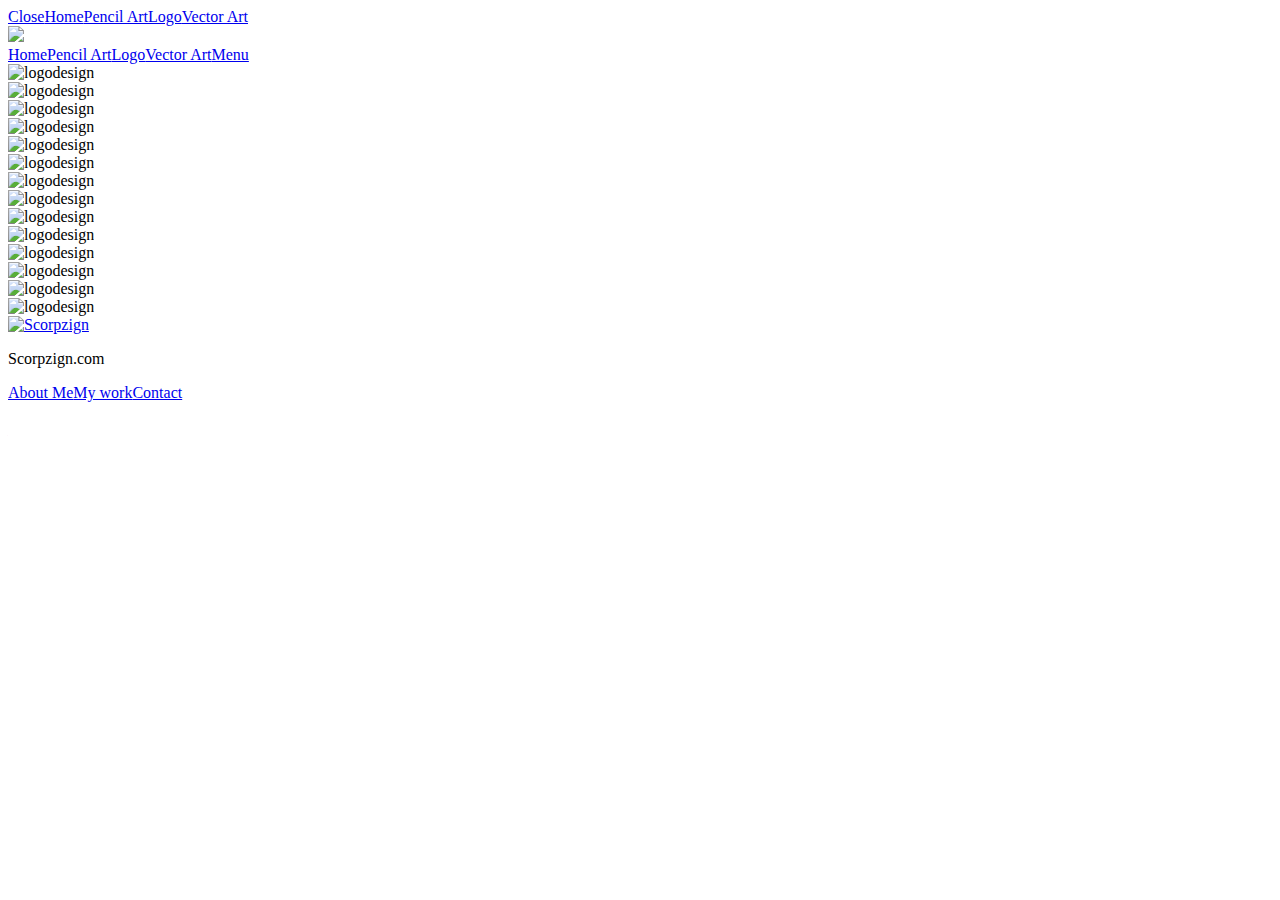
==== branding.html @ ee24912a "Add files via upload" ====
<!doctype html>
<html lang="en">
  
 
  
   <head>
    <meta http-equiv="content-type" content="text/html;charset=utf-8" />
      <meta name="viewport" content="width=device-width, initial-scale=1">
      <link rel="icon" type="image/x-icon" href="fav.png"/>
      <title>Scorpzign Branding</title>
      

    <meta name="description" content="Hello! thank you for taking time to visit. My name is Govindasamy Sekar, I specialize in Simple, Effective, Creative design solution for websites and brands.I am a professional and freelancer as well. Here my bits of work Go!">

<meta name="keywords" content="scorpzign, govindasamy, govindasamy sekar, web designer, karaikal website, ui designer, govind">
    <meta name="author" content="govindasamy sekar">


<meta name="revisit-after" content="1 days"/>
<meta name="googlebot" content="ALL"/>
<meta name="robots" content="index,follow"/>
<meta name="rating" content="General"/>
<meta name="language" content="English">
<meta name="refresh" content="3">
      
      <link href='http://fonts.googleapis.com/css?family=Lato:400,300,700italic' rel='stylesheet' type='text/css'>		
<link rel="stylesheet" href="stylesheets/styles.css">
  <link rel="stylesheet" href="stylesheets/blueimp-gallery.min.css">
     
<link rel='stylesheet' id='style-css'  href='stylesheets/stylec1f9.css' type='text/css' media='all' />
<link rel="stylesheet" href="stylesheets/respon.css" media='all'/>


       <script>
  (function(i,s,o,g,r,a,m){i['GoogleAnalyticsObject']=r;i[r]=i[r]||function(){
  (i[r].q=i[r].q||[]).push(arguments)},i[r].l=1*new Date();a=s.createElement(o),
  m=s.getElementsByTagName(o)[0];a.async=1;a.src=g;m.parentNode.insertBefore(a,m)
  })(window,document,'script','https://www.google-analytics.com/analytics.js','ga');

  ga('create', 'UA-76411182-1', 'auto');
  ga('send', 'pageview');

</script>
   </head>
   
<body class="portfolio">
      <div class="mobile-menu-wrapper"><a href="javascript:void(0)" class="close-menu">Close</a><a href="index.html" title="About me" class="scroll">Home</a><a href="pencilart.html" title="My work" class="scroll">Pencil Art</a><a href="branding.html" title="My work" class="scroll">Logo</a><a href="designs.html" title="let's team up" class="scroll">Vector Art</a></div>
   
      
         <div class="header"></div>
         <div class="header-wrapper">
            <div class="bars">
               <div class="bar-1"></div>
               <div class="bar-2"></div>
               <div class="bar-3"></div>
               <div class="bar-4"></div>
            </div>
            <div class="header-top">
               <a href="branding.html" class="logo" title="scorpzign"><img src="stylesheets/logodesign.png"></a>
               <nav><a href="index.html" title="About me" class="scroll">Home</a><a href="pencilart.html" title="My work" class="our-teams-btn">Pencil Art</a><a href="branding.html" title="branding" class="our-teams-btn">Logo</a><a href="designs.html" title="let's team up" class="scroll">Vector Art</a><a href="#" title="Main Menu" class="mobile-menu">Menu</a></nav>
            </div>
             
             
             
             
          
         </div>
        <div class="port-items brand-port">
    
    
      <!---pencil art---->         
                                        <div class="branding"> <img class="img-responsive img-panel-port" src="stylesheets/C-01.jpg" alt="logodesign" /> </div> <div class="branding"> <img class="img-responsive img-panel-port" src="stylesheets/C-02.jpg" alt="logodesign" /> </div> <div class="branding"> <img class="img-responsive img-panel-port" src="stylesheets/C-03.jpg" alt="logodesign" /> </div> <div class="branding"> <img class="img-responsive img-panel-port" src="stylesheets/C-04.jpg" alt="logodesign" /> </div> <div class="branding"> <img class="img-responsive img-panel-port" src="stylesheets/C-05.jpg" alt="logodesign" /> </div> <div class="branding"> <img class="img-responsive img-panel-port" src="stylesheets/C-06.jpg" alt="logodesign" /> </div> <div class="branding"> <img class="img-responsive img-panel-port" src="stylesheets/L-01.jpg" alt="logodesign" /> </div> <div class="branding"> <img class="img-responsive img-panel-port" src="stylesheets/L-02.jpg" alt="logodesign" /> </div> <div class="branding"> <img class="img-responsive img-panel-port" src="stylesheets/L-03.jpg" alt="logodesign" /> </div> <div class="branding"> <img class="img-responsive img-panel-port" src="stylesheets/L-04.jpg" alt="logodesign" /> </div> <div class="branding"> <img class="img-responsive img-panel-port" src="stylesheets/L-05.jpg" alt="logodesign" /> </div> <div class="branding"> <img class="img-responsive img-panel-port" src="stylesheets/L-06.jpg" alt="logodesign" /> </div> <div class="branding"> <img class="img-responsive img-panel-port" src="stylesheets/L-07.jpg" alt="logodesign" /> </div> <div class="branding"> <img class="img-responsive img-panel-port" src="stylesheets/L-08.jpg" alt="logodesign" /> </div>   
   <!---pencilart---->                   
                                           
                  </div>                     
    
    
    
    
    
    
    
    
    
    
    
    
    
    
               <div class="footer-wrapper">
                
                <div class="footer-top">
                   
                  </div>
                  <div class="footer-top-angle"></div>
                  <div class="wrapper">
                     <a href="index.html" title="Scorpzign" class="footer-logo"><img src="stylesheets/logo-white.svg" alt="Scorpzign" width="83" height="52"/></a>
                     <p class="copyright">Scorpzign.com</p>
                     <nav><a href="index.html#about" title="About me" class="scroll">About Me</a><a href="index.html#our-teams" title="My work" class="our-teams-btn">My work</a><a href="index.html#contact" title="let's team up" class="scroll">Contact</a></nav>
                  </div>
               </div>
            </div>
         </div>
      </div>
      
<script src="stylesheets/jquery.min.js"></script>
     <script src="stylesheets/main.js"></script><script src="stylesheets/home.js"></script>


<script type='text/javascript' src='stylesheets/isotope.pkgd.min8f82.js?ver=4.10'></script>

<script type='text/javascript' src='stylesheets/allc1f9.js?ver=4.4.2'></script>
<script type='text/javascript' src='stylesheets/blueimp-gallery.min'></script>



   </body>
  
</html>
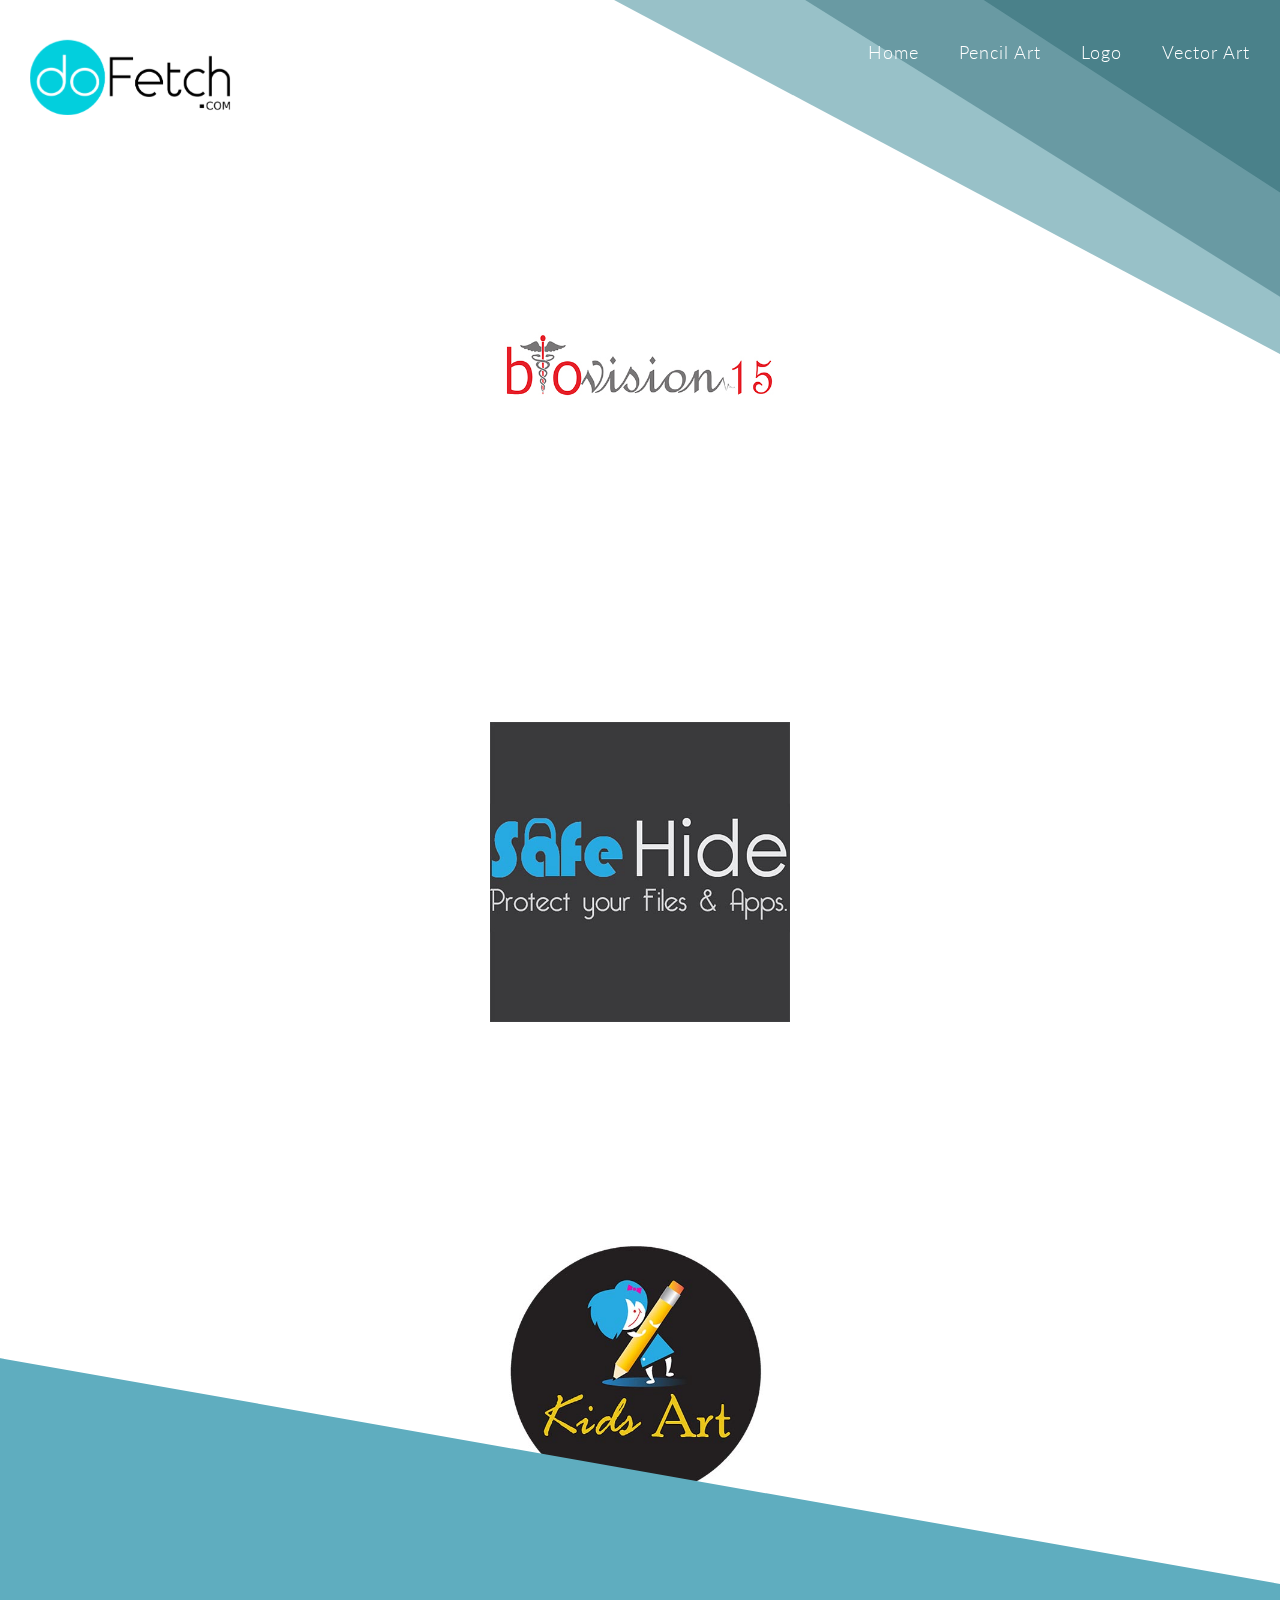
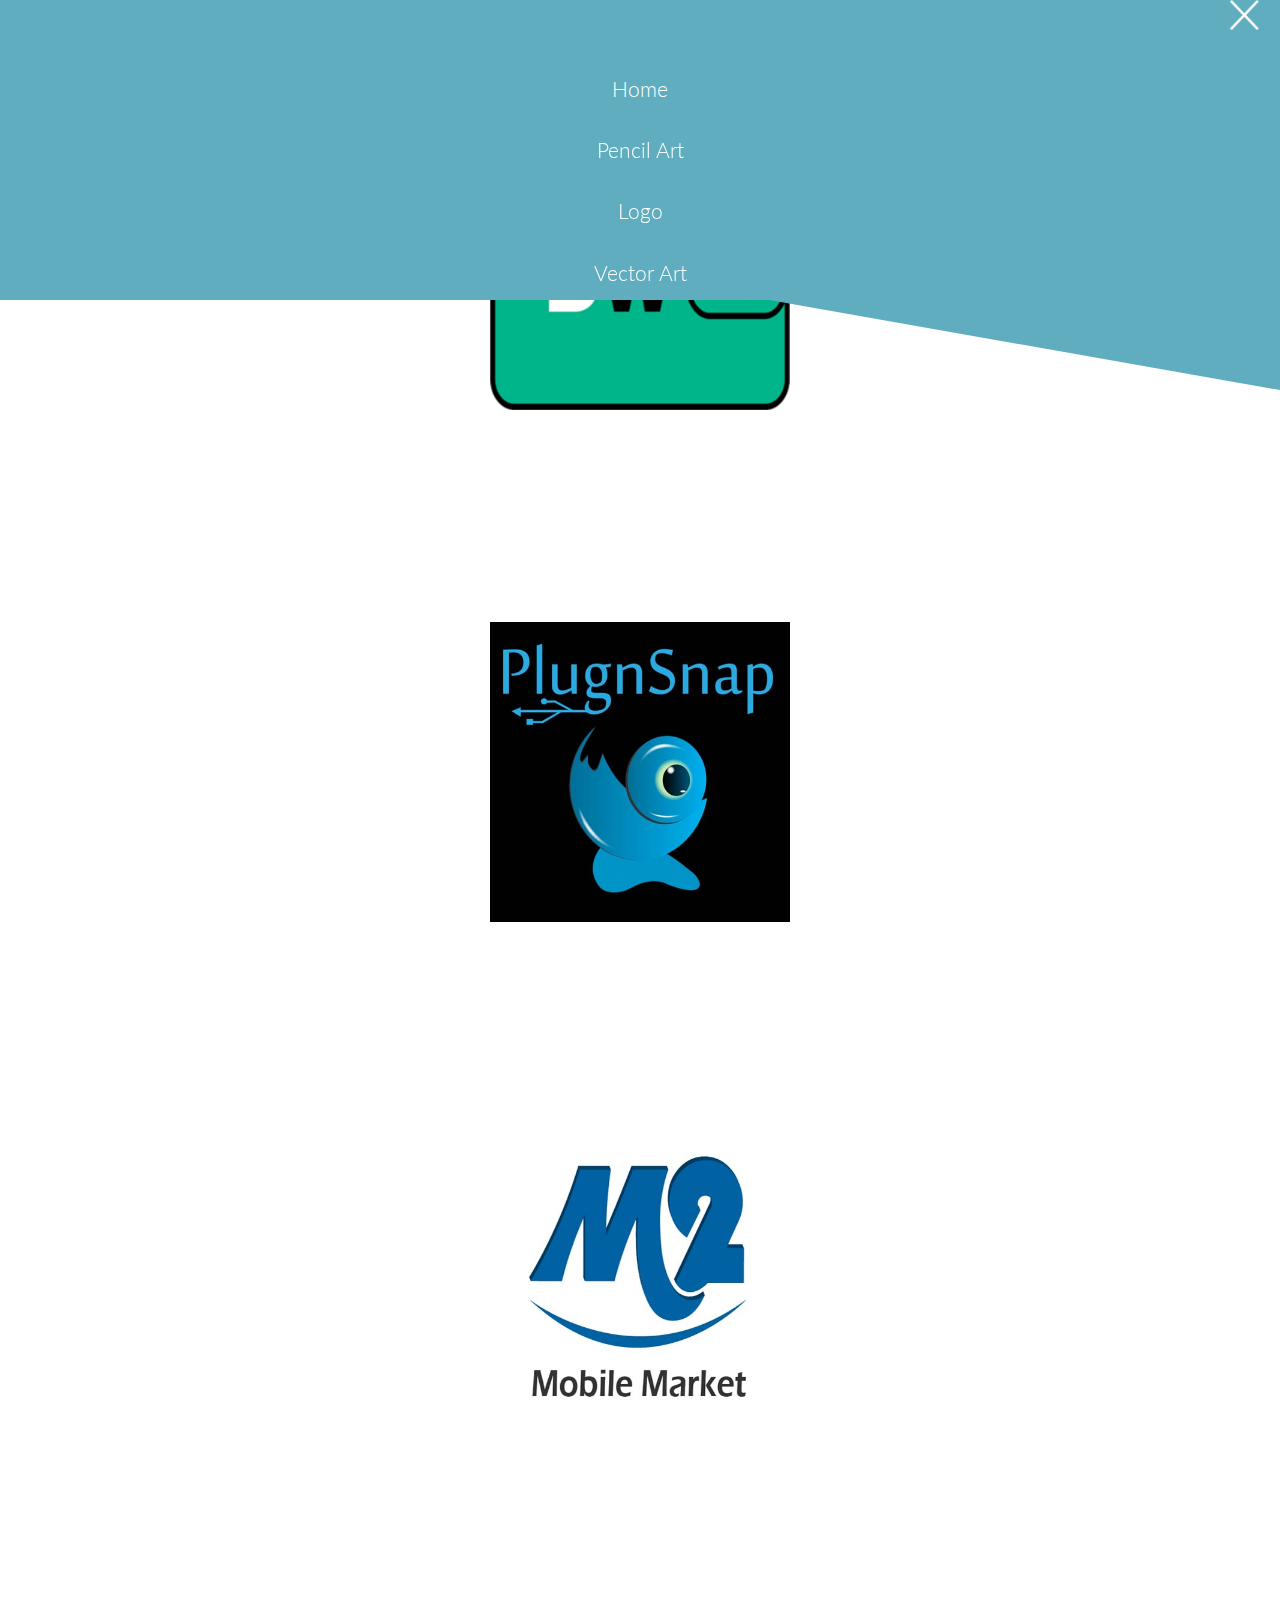
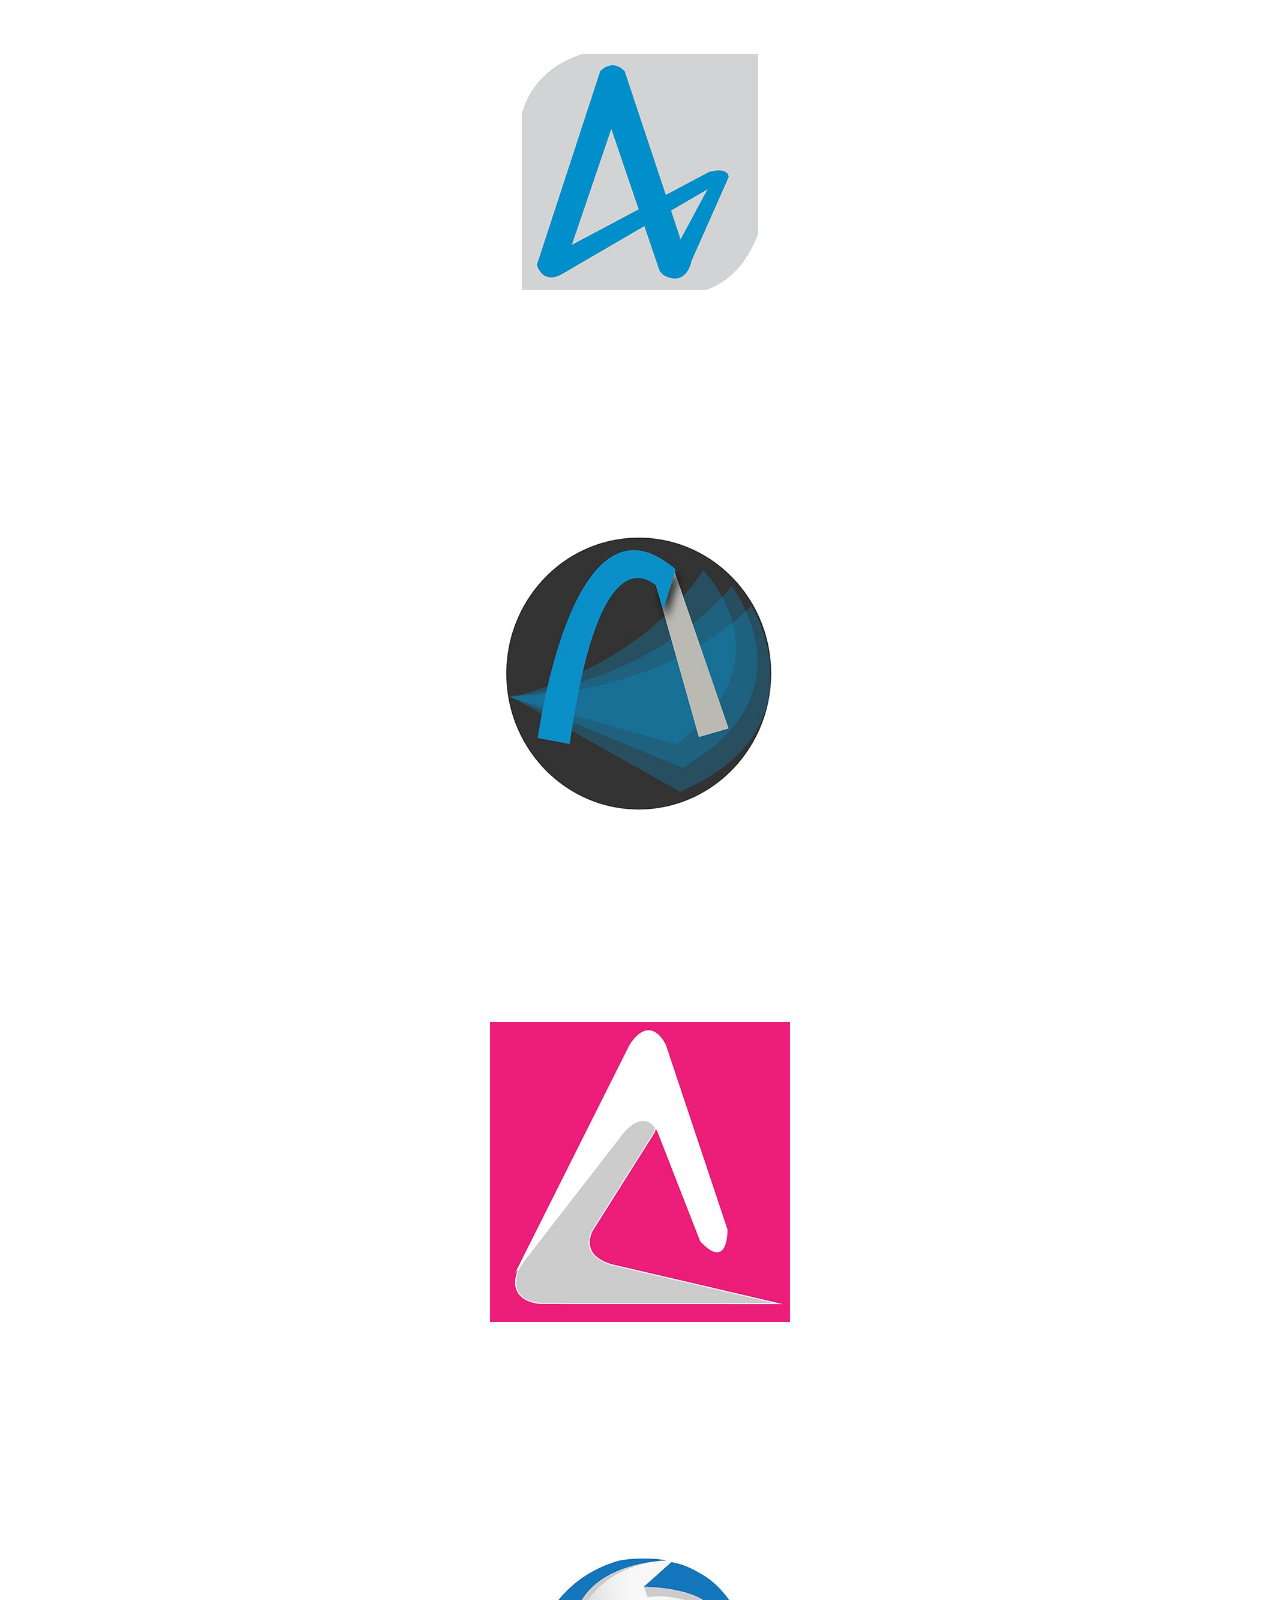
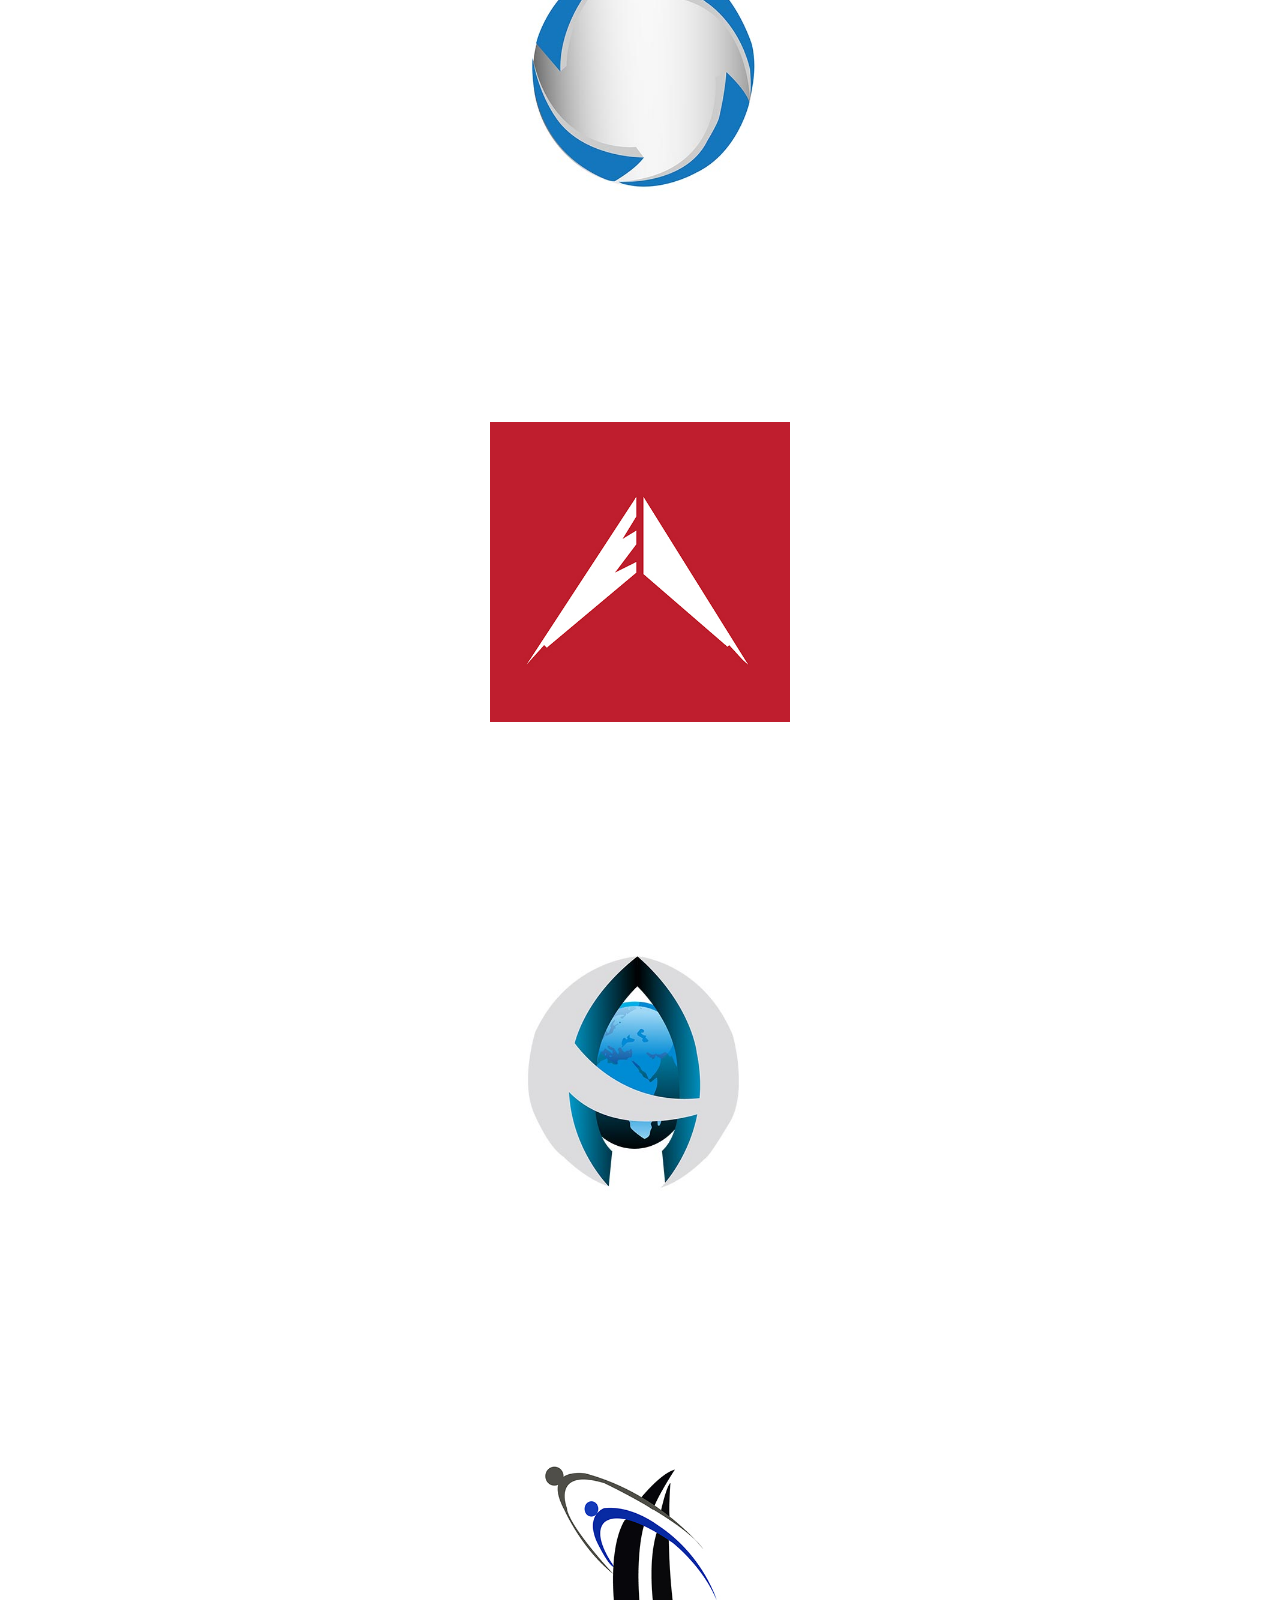
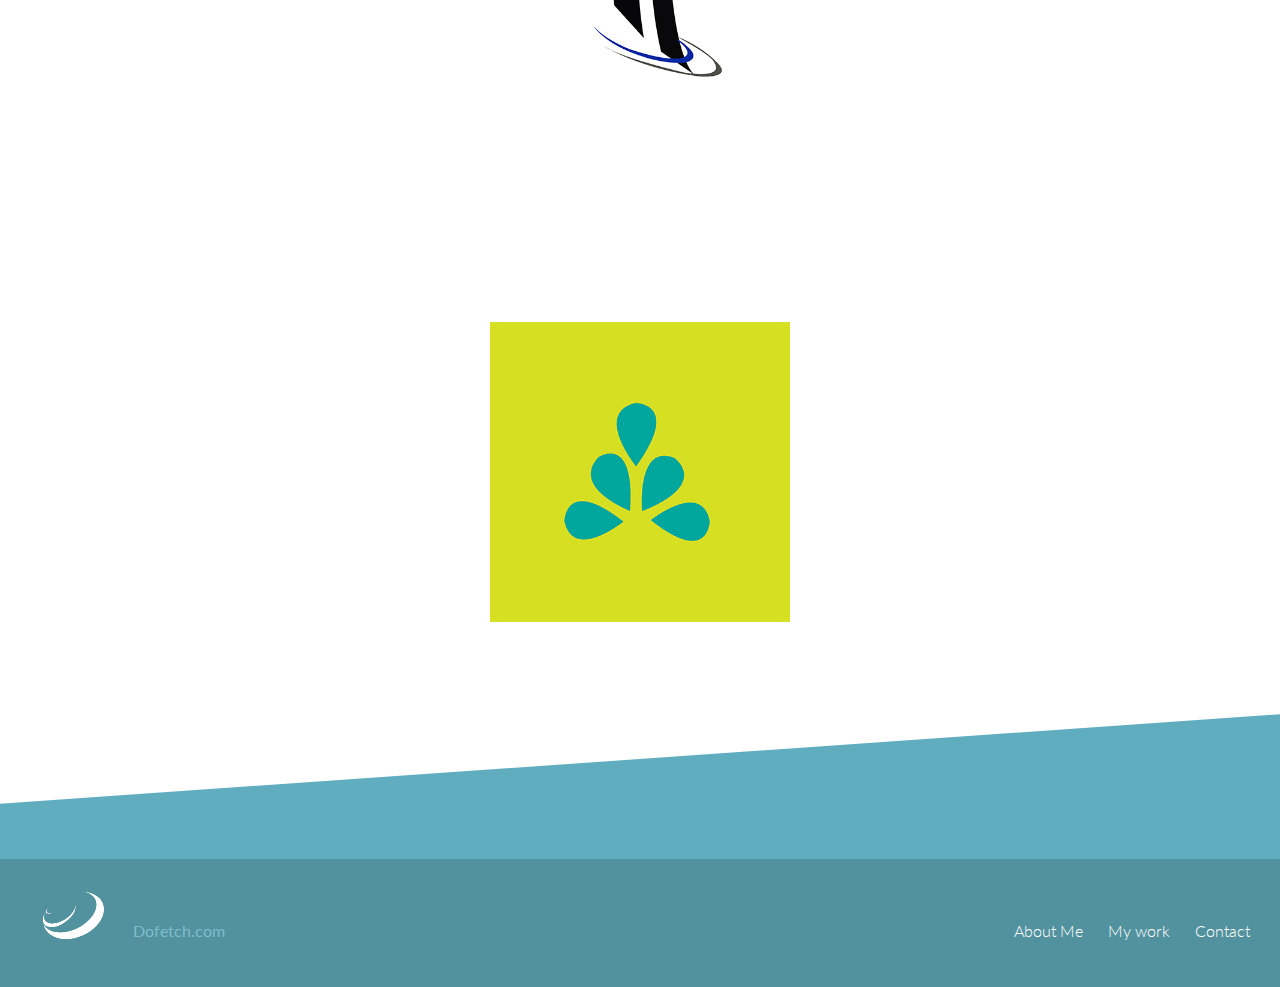
==== commit b49e6347: "Update branding.html" ====
--- a/branding.html
+++ b/branding.html
@@ -7,12 +7,12 @@
     <meta http-equiv="content-type" content="text/html;charset=utf-8" />
       <meta name="viewport" content="width=device-width, initial-scale=1">
       <link rel="icon" type="image/x-icon" href="fav.png"/>
-      <title>Scorpzign Branding</title>
+      <title>Logo Design</title>
       
 
     <meta name="description" content="Hello! thank you for taking time to visit. My name is Govindasamy Sekar, I specialize in Simple, Effective, Creative design solution for websites and brands.I am a professional and freelancer as well. Here my bits of work Go!">
 
-<meta name="keywords" content="scorpzign, govindasamy, govindasamy sekar, web designer, karaikal website, ui designer, govind">
+<meta name="keywords" content="dofetch, govindasamy, govindasamy sekar, web designer, karaikal website, ui designer, govind">
     <meta name="author" content="govindasamy sekar">
 
 
@@ -56,7 +56,7 @@
                <div class="bar-4"></div>
             </div>
             <div class="header-top">
-               <a href="branding.html" class="logo" title="scorpzign"><img src="stylesheets/logodesign.png"></a>
+               <a href="branding.html" class="logo" title="dofetch"><img src="stylesheets/dofetch.png"></a>
                <nav><a href="index.html" title="About me" class="scroll">Home</a><a href="pencilart.html" title="My work" class="our-teams-btn">Pencil Art</a><a href="branding.html" title="branding" class="our-teams-btn">Logo</a><a href="designs.html" title="let's team up" class="scroll">Vector Art</a><a href="#" title="Main Menu" class="mobile-menu">Menu</a></nav>
             </div>
              
@@ -94,8 +94,8 @@
                   </div>
                   <div class="footer-top-angle"></div>
                   <div class="wrapper">
-                     <a href="index.html" title="Scorpzign" class="footer-logo"><img src="stylesheets/logo-white.svg" alt="Scorpzign" width="83" height="52"/></a>
-                     <p class="copyright">Scorpzign.com</p>
+                     <a href="index.html" title="dofetch" class="footer-logo"><img src="stylesheets/logo-white.svg" alt="Dofetch" width="83" height="52"/></a>
+                     <p class="copyright">Dofetch.com</p>
                      <nav><a href="index.html#about" title="About me" class="scroll">About Me</a><a href="index.html#our-teams" title="My work" class="our-teams-btn">My work</a><a href="index.html#contact" title="let's team up" class="scroll">Contact</a></nav>
                   </div>
                </div>
--- a/stylesheets/styles.css
+++ b/stylesheets/styles.css
@@ -0,0 +1,5515 @@
+html,
+body,
+div,
+span,
+object,
+iframe,
+h1,
+h2,
+h3,
+h4,
+h5,
+h6,
+p,
+blockquote,
+pre,
+abbr,
+address,
+cite,
+code,
+del,
+dfn,
+em,
+img,
+ins,
+kbd,
+q,
+samp,
+small,
+strong,
+sub,
+sup,
+var,
+b,
+i,
+dl,
+dt,
+dd,
+ol,
+ul,
+li,
+fieldset,
+form,
+label,
+legend,
+table,
+caption,
+tbody,
+tfoot,
+thead,
+tr,
+th,
+td,
+article,
+aside,
+canvas,
+details,
+figcaption,
+figure,
+footer,
+header,
+hgroup,
+menu,
+nav,
+section,
+summary,
+time,
+mark,
+audio,
+video {
+    margin: 0;
+    padding: 0;
+    border: 0;
+    outline: 0;
+    font-size: 100%;
+    vertical-align: baseline;
+    background: transparent
+}
+body {
+    line-height: 1
+}
+article,
+aside,
+details,
+figcaption,
+figure,
+footer,
+header,
+hgroup,
+menu,
+nav,
+section {
+    display: block
+}
+nav ul {
+    list-style: none
+}
+blockquote,
+q {
+    quotes: none
+}
+blockquote:before,
+blockquote:after,
+q:before,
+q:after {
+    content: '';
+    content: none
+}
+a {
+    margin: 0;
+    padding: 0;
+    font-size: 100%;
+    vertical-align: baseline;
+    background: transparent
+}
+ins {
+    background-color: #ff9;
+    color: #000;
+    text-decoration: none
+}
+mark {
+    background-color: #ff9;
+    color: #000;
+    font-style: italic;
+    font-weight: bold
+}
+del {
+    text-decoration: line-through
+}
+abbr[title],
+dfn[title] {
+    border-bottom: 1px dotted;
+    cursor: help
+}
+table {
+    border-collapse: collapse;
+    border-spacing: 0
+}
+hr {
+    display: block;
+    height: 1px;
+    border: 0;
+    border-top: 1px solid #cccccc;
+    margin: 1em 0;
+    padding: 0
+}
+input,
+select {
+    vertical-align: middle
+}
+@keyframes fade-in {
+    0% {
+        opacity: 0
+    }
+    100% {
+        opacity: 1
+    }
+}
+@keyframes bar-1 {
+    0% {
+        top: -800px;
+        right: -1400px
+    }
+    100% {
+        top: -500px;
+        right: -400px
+    }
+}
+@keyframes bar-2 {
+    0% {
+        top: -800px;
+        right: -1400px
+    }
+    100% {
+        top: -600px;
+        right: -430px
+    }
+}
+@keyframes bar-3 {
+    0% {
+        top: -800px;
+        right: -1400px
+    }
+    100% {
+        top: -600px;
+        right: -620px
+    }
+}
+@keyframes bar-4 {
+    0% {
+        top: -800px;
+        right: -1400px
+    }
+    100% {
+        top: -600px;
+        right: -740px
+    }
+}
+@keyframes bar-1-mid {
+    0% {
+        top: -800px;
+        right: -1400px
+    }
+    100% {
+        top: -500px;
+        right: -589px
+    }
+}
+@keyframes bar-2-mid {
+    0% {
+        top: -800px;
+        right: -1400px
+    }
+    100% {
+        top: -600px;
+        right: -510px
+    }
+}
+@keyframes bar-3-mid {
+    0% {
+        top: -800px;
+        right: -1400px
+    }
+    100% {
+        top: -600px;
+        right: -660px
+    }
+}
+@keyframes bar-4-mid {
+    0% {
+        top: -800px;
+        right: -1400px
+    }
+    100% {
+        top: -600px;
+        right: -830px
+    }
+}
+@keyframes bar-1-tablet {
+    0% {
+        top: -800px;
+        right: -1400px
+    }
+    100% {
+        top: -500px;
+        right: -800px
+    }
+}
+@keyframes bar-2-tablet {
+    0% {
+        top: -800px;
+        right: -1400px
+    }
+    100% {
+        top: -600px;
+        right: -720px
+    }
+}
+@keyframes bar-3-tablet {
+    0% {
+        top: -800px;
+        right: -1400px
+    }
+    100% {
+        top: -600px;
+        right: -840px
+    }
+}
+@keyframes bar-4-tablet {
+    0% {
+        top: -800px;
+        right: -1400px
+    }
+    100% {
+        top: -600px;
+        right: -940px
+    }
+}
+@keyframes bar-1-mobile {
+    0% {
+        top: -800px;
+        right: -1400px
+    }
+    100% {
+        top: -500px;
+        right: -880px
+    }
+}
+@keyframes bar-2-mobile {
+    0% {
+        top: -800px;
+        right: -1400px
+    }
+    100% {
+        top: -600px;
+        right: -860px
+    }
+}
+@keyframes bar-3-mobile {
+    0% {
+        top: -800px;
+        right: -1400px
+    }
+    100% {
+        top: -600px;
+        right: -930px
+    }
+}
+@keyframes bar-4-mobile {
+    0% {
+        top: -800px;
+        right: -1400px
+    }
+    100% {
+        top: -600px;
+        right: -1020px
+    }
+}
+@keyframes bar-1-tiny {
+    0% {
+        top: -800px;
+        right: -1400px
+    }
+    100% {
+        top: -500px;
+        right: -1040px
+    }
+}
+@keyframes bar-2-tiny {
+    0% {
+        top: -800px;
+        right: -1400px
+    }
+    100% {
+        top: -600px;
+        right: -1000px
+    }
+}
+@keyframes bar-3-tiny {
+    0% {
+        top: -800px;
+        right: -1400px
+    }
+    100% {
+        top: -600px;
+        right: -1020px
+    }
+}
+@keyframes bar-4-tiny {
+    0% {
+        top: -800px;
+        right: -1400px
+    }
+    100% {
+        top: -600px;
+        right: -1080px
+    }
+}
+@keyframes tada {
+    from {
+        -webkit-transform: scale3d(1, 1, 1);
+        transform: scale3d(1, 1, 1)
+    }
+    10%,
+    20% {
+        -webkit-transform: scale3d(0.9, 0.9, 0.9) rotate3d(0, 0, 1, -3deg);
+        transform: scale3d(0.9, 0.9, 0.9) rotate3d(0, 0, 1, -3deg)
+    }
+    30%,
+    50%,
+    70%,
+    90% {
+        -webkit-transform: scale3d(1.1, 1.1, 1.1) rotate3d(0, 0, 1, 3deg);
+        transform: scale3d(1.1, 1.1, 1.1) rotate3d(0, 0, 1, 3deg)
+    }
+    40%,
+    60%,
+    80% {
+        -webkit-transform: scale3d(1.1, 1.1, 1.1) rotate3d(0, 0, 1, -3deg);
+        transform: scale3d(1.1, 1.1, 1.1) rotate3d(0, 0, 1, -3deg)
+    }
+    to {
+        -webkit-transform: scale3d(1, 1, 1);
+        transform: scale3d(1, 1, 1)
+    }
+}
+@keyframes lookout {
+    0% {
+        top: 0%
+    }
+    100% {
+        top: -20%
+    }
+}
+* {
+    -webkit-box-sizing: border-box;
+    -moz-box-sizing: border-box;
+    box-sizing: border-box
+}
+body {
+    font-size: 1em;
+    font-family: "Lato", Arial, "Helvetica Neue", Helvetica, sans-serif;
+    line-height: 1.5;
+    color: #404041
+}
+.preload {
+    display: none
+}
+::-moz-selection {
+    color: #fff;
+    background: #5fadbf
+}
+::selection {
+    color: #fff;
+    background: #5fadbf
+}
+h3 {
+    font-size: 2.5em
+}
+a.button {
+    color: #fff;
+    text-decoration: none;
+    border: 1px solid #fff;
+    display: block;
+    padding: 10px;
+    font-size: 1.2em;
+    font-weight: 300;
+    -webkit-border-radius: 12px;
+    -moz-border-radius: 12px;
+    border-radius: 12px;
+    -webkit-transition: all 0.2s ease-in-out;
+    -moz-transition: all 0.2s ease-in-out;
+    -o-transition: all 0.2s ease-in-out;
+    transition: all 0.2s ease-in-out;
+    outline: 1px solid transparent;
+    cursor: pointer;
+    text-align: center
+}
+a.button:hover {
+    background: #fff;
+    color: #5fadbf
+}
+.mobile-menu-wrapper {
+    position: fixed;
+    bottom: -1000px;
+    width: 100%;
+    background: #5fadbf;
+    z-index: 9999;
+    padding: 68px 0;
+    height: 310px;
+    -webkit-transition: all 0.2s ease-in-out;
+    -moz-transition: all 0.2s ease-in-out;
+    -o-transition: all 0.2s ease-in-out;
+    transition: all 0.2s ease-in-out;
+    outline: 1px solid transparent
+}
+.mobile-menu-wrapper:before {
+    position: absolute;
+    top: -100px;
+    left: -230px;
+    display: block;
+    content: '';
+    width: 150%;
+    height: 400px;
+    transform: rotate(10deg);
+    -webkit-transform: rotate(10deg);
+    -moz-transform: rotate(10deg);
+    -o-transform: rotate(10deg);
+    -ms-transform: rotate(10deg);
+    background: #5fadbf;
+    z-index: 9
+}
+.mobile-menu-wrapper a.close-menu {
+    position: absolute;
+    background: url(close.png) no-repeat top left;
+    background-size: contain;
+    width: 24px;
+    height: 24px;
+    top: 10px;
+    right: 0;
+    text-indent: -90000em;
+    z-index: 9999
+}
+.mobile-menu-wrapper a {
+    display: block;
+    width: 100%;
+    text-align: center;
+    padding: 15px 25px;
+    position: relative;
+    z-index: 10;
+    text-decoration: none;
+    color: #fff;
+    font-size: 1.3em;
+    font-weight: 300
+}
+.header-top,
+.intro-message-wrapper {
+    max-width: 1385px;
+    margin: 0 auto;
+    padding: 0 30px 0
+}
+.header-top {
+    position: relative
+}
+.header {
+    min-height: 800px
+}
+.header-wrapper {
+    position: fixed;
+    z-index: 3;
+    top: 0;
+    width:100%;
+    padding-top: 40px;
+    animation: fade-in 2s 1;
+    min-height: 800px
+}
+.header-wrapper nav {
+    float: right;
+    position: relative;
+    z-index: 10
+}
+.header-wrapper nav a {
+    color: #fff;
+    text-decoration: none;
+    margin-left: 40px;
+    font-weight: 300;
+    letter-spacing: 1px;
+    font-size: 1.1em;
+    -webkit-transition: all 0.2s ease-in-out;
+    -moz-transition: all 0.2s ease-in-out;
+    -o-transition: all 0.2s ease-in-out;
+    transition: all 0.2s ease-in-out;
+    outline: 1px solid transparent
+}
+.header-wrapper nav a:hover {
+    color: #000
+}
+.header-wrapper nav a.mobile-menu {
+    display: none
+}
+.logo {
+    display: block;
+   
+   
+    position: relative;
+    float: left
+}
+.logo:hover {
+    -webkit-animation-duration: 1s;
+    animation-duration: 1s;
+    -webkit-animation-fill-mode: both;
+    animation-fill-mode: both;
+    -webkit-animation-name: tada;
+    animation-name: tada;
+    animation-delay: .5s
+}
+.social a {
+    float: left;
+    margin-left: 15px;
+    opacity: 1;
+    cursor: pointer
+}
+.social a:hover {
+    opacity: .8
+}
+
+.lets-do-this {
+    text-align: center;
+    padding-bottom: 100px;
+        padding-top:190px;
+}
+.lets-do-this h2 {
+    font-size: 3.5em;
+    line-height: 1.2;
+    color: #5fadbf;
+    font-weight: 300;
+    font-family: "Lato", Arial, "Helvetica Neue", Helvetica, sans-serif
+}
+.lets-do-this p {
+    font-size: 1.6em;
+    font-weight: 300;
+    max-width: 690px;
+    margin: 0 auto 30px
+}
+.lets-do-this p strong {
+    display: block
+}
+.lets-do-this a {
+    font-size: 5em;
+    text-decoration: none;
+    color: #5fadbf;
+    font-weight: 300
+}
+.lets-do-this a:hover {
+    color: #4a818a
+}
+.beer-message {
+    position: absolute;
+    top: 30px;
+    opacity: 0;
+    right: -20px;
+    width: 100px;
+    height: 35px;
+    font-size: .7em;
+    -webkit-transition: all 0.2s ease-in-out;
+    -moz-transition: all 0.2s ease-in-out;
+    -o-transition: all 0.2s ease-in-out;
+    transition: all 0.2s ease-in-out;
+    outline: 1px solid transparent
+}
+.beer-hover {
+    position: relative
+}
+.beer-hover:hover .beer-message {
+    opacity: 1
+}
+.wrapper {
+    background: #51929e;
+    padding: 30px 30px 40px;
+    overflow: hidden;
+    z-index: 10;
+    position: relative
+}
+.wrapper .footer-logo {
+    float: left;
+    margin-right: 20px
+}
+.wrapper p.copyright {
+    float: left;
+    padding-top: 30px;
+    color: #7fbdcc
+}
+.wrapper nav {
+    float: right;
+    padding-top: 30px
+}
+.wrapper nav a {
+    text-decoration: none;
+    margin-left: 25px;
+    color: #fff;
+    font-weight: 300
+}
+.wrapper nav a:hover {
+    color: #7fbdcc
+}
+.footer-wrapper {
+    position: relative;
+    padding-top: 100px;
+    margin-top: -63px;
+}
+.footer-wrapper .footer-top-angle {
+    background: #51929e;
+    width: 100%;
+   
+    -webkit-transform: skewY(-2deg);
+    transform: skewY(-2deg);j
+    position: absolute;
+    top: 70px;
+    z-index: 7
+}
+.footer-wrapper .open-slideshow {
+    cursor: pointer;
+    -webkit-transition: all 0.2s ease-in-out;
+    -moz-transition: all 0.2s ease-in-out;
+    -o-transition: all 0.2s ease-in-out;
+    transition: all 0.2s ease-in-out;
+    outline: 1px solid transparent;
+    -webkit-transform: skewY(2deg);
+    transform: skewY(2deg);
+    padding-top: 20px;
+        display:none;
+}
+.footer-wrapper .open-slideshow img {
+    opacity: 0;
+    margin: 0 auto;
+    display: block;
+    width: 50px;
+    -webkit-transition: all 0.2s ease-in-out;
+    -moz-transition: all 0.2s ease-in-out;
+    -o-transition: all 0.2s ease-in-out;
+    transition: all 0.2s ease-in-out;
+    outline: 1px solid transparent;
+    -webkit-transform: skewY(1deg);
+    transform: skewY(1deg)
+}
+.footer-wrapper .footer-top {
+    background: #5fadbf;
+    width: 100%;
+    height: 160px;
+    -webkit-transform: skewY(-4deg);
+    transform: skewY(-4deg);
+    position: absolute;
+    top: 0;
+    z-index: 7;
+    cursor: pointer
+}
+.footer-wrapper .footer-top:hover .open-slideshow img {
+    opacity: .5
+}
+.footer-slideshow {
+    
+    background-size: cover;
+    position: absolute;
+    overflow: hidden;
+    height: 0;
+    bottom: 120px;
+    -webkit-transition: all 0.2s ease-in-out;
+    -moz-transition: all 0.2s ease-in-out;
+    -o-transition: all 0.2s ease-in-out;
+    transition: all 0.2s ease-in-out;
+    outline: 1px solid transparent;
+    z-index: 7;
+    width: 100%;
+    background: #fff
+}
+.footer-slideshow:before {
+    content: '';
+    display: block;
+    background: #fff;
+    width: 100%;
+    height: 90px;
+    -webkit-transform: skewY(-2deg);
+    transform: skewY(-2deg);
+    position: absolute;
+    top: -40px;
+    z-index: 10
+}
+.footer-slideshow li {
+    background-size: cover !important;
+    background-position: center center;
+    height: 663px
+}
+.footer-slideshow img {
+    width: 100%;
+    opacity: 0
+}
+.footer-slideshow .flex-control-nav {
+    display: none
+}
+.footer-slideshow .close-team {
+    position: absolute;
+    right: 30px;
+    top: 60px;
+    width: 24px;
+    height: 24px;
+    background: url(../images/close.png) no-repeat top left;
+    background-size: contain;
+    text-indent: -9999em;
+    z-index: 99
+}
+.footer-slideshow ul.slides {
+    display: none
+}
+.footer-slideshow.open {
+    height: 663px
+}
+.footer-slideshow.open ul.slides {
+    display: block
+}
+.custom-navigation-team a {
+    display: block;
+    width: 15px;
+    height: 29px;
+    text-indent: -9999em;
+    position: absolute;
+    top: 50%;
+    margin-top: -15px;
+    z-index: 999
+}
+
+.error-pagewrapper {
+    position: relative;
+    overflow: hidden
+}
+.error-pagewrapper h1 {
+    padding-top: 50px
+}
+.error-pagewrapper h1 img {
+    max-width: 975px;
+    width: 90%;
+    margin: 0 auto;
+    display: block
+}
+.error-pagewrapper p {
+    text-align: center;
+    padding: 20px 30px;
+    font-size: 1.5em;
+    margin-bottom: 40px
+}
+.error-pagewrapper a {
+    text-align: center;
+    text-decoration: none;
+    font-size: 3.7em;
+    color: #5fadbf;
+    display: block;
+    font-weight: 200
+}
+.error-pagewrapper a:hover {
+    color: #51929e
+}
+.error-pagewrapper .footer-wrapper {
+    position: absolute;
+    bottom: -15px;
+    width: 100%;
+    left: 0
+}
+@media screen and (min-width: 1500px) {
+    .footer-slideshow.open {
+        height: 695px
+    }
+    .footer-slideshow li {
+        background-position: top center
+    }
+}
+@media screen and (min-width: 1800px) {
+    .footer-slideshow.open {
+        height: 665px
+    }
+}
+@media screen and (min-width: 2050px) {
+    .footer-slideshow.open {
+        height: 685px
+    }
+}
+@media screen and (max-height: 950px) {
+    .error-pagewrapper h1 img {
+        max-width: 550px
+    }
+    .error-pagewrapper p {
+        font-size: 1.2em
+    }
+    .error-pagewrapper a {
+        font-size: 2em
+    }
+}
+@media screen and (max-height: 780px) {
+    .error-pagewrapper {
+        min-height: 700px
+    }
+}
+@media screen and (max-width: 1200px) {
+    .footer-slideshow.open {
+        height: 610px
+    }
+}
+@media screen and (max-width: 1100px) {
+    .footer-slideshow.open {
+        height: 550px
+    }
+    .footer-slideshow li {
+        height: 563px
+    }
+}
+@media screen and (max-width: 940px) {
+    .lets-do-this a {
+        font-size: 4em
+    }
+    .footer-slideshow li {
+        height: 495px
+    }
+}
+@media screen and (max-width: 850px) {
+    .footer-slideshow.open {
+        height: 530px
+    }
+}
+@media screen and (max-width: 800px) {
+    .footer-slideshow.open {
+        height: 500px
+    }
+}
+@media screen and (max-width: 800px),
+screen and (max-device-width: 1024px) and (orientation: landscape) {
+    body.hold {
+        position: fixed;
+        overflow: hidden
+    }
+    .header-wrapper nav a {
+        display: none
+    }
+    .header-wrapper nav a.mobile-menu {
+        display: block
+    }
+    .mobile-menu-wrapper.show {
+        bottom: 0
+    }
+    .lets-do-this a {
+        font-size: 3em
+    }
+}
+@media screen and (max-width: 700px) {
+    .wrapper nav {
+        float: left;
+        clear: both
+    }
+    .wrapper nav a {
+        margin: 0 25px 0 0
+    }
+}
+@media screen and (max-width: 675px) {
+    .lets-do-this p {
+        font-size: 1.2em;
+        max-width: 490px
+    }
+}
+@media screen and (max-width: 600px) {
+    .footer-slideshow.open {
+        height: 540px
+    }
+    .custom-navigation-team a {
+        top: 37%
+    }
+}
+@media screen and (max-width: 550px) {
+    .header,
+    .header-wrapper {
+        min-height: 600px
+    }
+    .logo {
+        width: 98px;
+        height: 64px;
+        background-size: contain;
+        margin-top: 20px
+    }
+    .lets-do-this a {
+        font-size: 1.6em
+    }
+    .lets-do-this {
+        padding-top: 40px
+    }
+    .footer-slideshow li {
+        height: 425px
+    }
+}
+@media screen and (max-width: 450px) {
+    .mobile-menu-wrapper:before {
+        left: -130px
+    }
+    .mobile-menu-wrapper a.close-menu {
+        top: 0
+    }
+    .wrapper nav a {
+        display: block;
+        float: none;
+        margin-bottom: 10px
+    }
+    .lets-do-this p {
+        padding: 0 30px
+    }
+    .lets-do-this h2 {
+        padding-right: 0;
+        font-size: 2.5em
+    }
+    .footer-slideshow li {
+        height: 335px
+    }
+    .error-pagewrapper h1 img {
+        max-width: 250px
+    }
+    .error-pagewrapper p {
+        margin-bottom: 0
+    }
+    .error-pagewrapper p,
+    .error-pagewrapper a {
+        font-size: 1em
+    }
+}
+.svg .logo {
+   
+    background-size: contain
+}
+
+.environment-image {
+    background: url(main_image.jpg) no-repeat top right;
+    position: fixed;
+    top: 0;
+    right: 0;
+    z-index: 1;
+    width: 776px;
+    height: 1328px;
+    animation: fade-in 1s 1;
+    animation-direction: alternate
+}
+.bars .bar-1 {
+    background: #02CEDC;
+    width: 1400px;
+    height: 800px;
+    position: absolute;
+    z-index: 2;
+    opacity: .8;
+    right: -400px;
+    top: -500px;
+    transform: rotate(24deg);
+    -webkit-transform: rotate(24deg);
+    -moz-transform: rotate(24deg);
+    -o-transform: rotate(24deg);
+    -ms-transform: rotate(24deg);
+    animation: bar-1 .4s 1;
+    animation-direction: alternate
+}
+.bars .bar-2 {
+    background: #5498a4;
+    z-index: 3;
+    opacity: .6;
+    width: 1400px;
+    height: 800px;
+    position: absolute;
+    right: -430px;
+    top: -600px;
+    transform: rotate(28deg);
+    -webkit-transform: rotate(28deg);
+    -moz-transform: rotate(28deg);
+    -o-transform: rotate(28deg);
+    -ms-transform: rotate(28deg);
+    animation: bar-2 .5s 1;
+    animation-direction: alternate
+}
+.bars .bar-3 {
+    background: #4a818a;
+    z-index: 4;
+    opacity: .6;
+    width: 1400px;
+    height: 800px;
+    position: absolute;
+    right: -620px;
+    top: -600px;
+    transform: rotate(32deg);
+    -webkit-transform: rotate(32deg);
+    -moz-transform: rotate(32deg);
+    -o-transform: rotate(32deg);
+    -ms-transform: rotate(32deg);
+    animation: bar-3 .6s 1;
+    animation-direction: alternate
+}
+.bars .bar-4 {
+    background: #4a818a;
+    z-index: 5;
+    opacity: 1;
+    width: 1400px;
+    height: 800px;
+    position: absolute;
+    right: -740px;
+    top: -600px;
+    transform: rotate(33deg);
+    -webkit-transform: rotate(33deg);
+    -moz-transform: rotate(33deg);
+    -o-transform: rotate(33deg);
+    -ms-transform: rotate(33deg);
+    animation: bar-4 .7s 1;
+    animation-direction: alternate
+}
+.intro-message {
+    width: 716px;
+    height: 210px;
+    text-align: center;
+    animation: fade-in 2s 1
+}
+.intro-message h2 {
+    width: 693px;
+    height: 136px;
+   /* background: url(../images/smallbutmighty.png) no-repeat top left;*/
+    text-indent: -99000px;
+    margin: 0 0 0 35px;
+    overflow: hidden;
+    position: relative
+}
+.intro-message h2 span {
+    display: none;
+    position: absolute;
+    opacity: .4;
+    background: url(../images/smallbutmighty-darker.png) no-repeat top left
+}
+.intro-message h1 {
+    font-size: 1.5em;
+    font-weight: normal;
+    color: #404041;
+    margin: -26px -45px 0 0
+}
+.intro-message-wrapper {
+    width: 100%;
+    max-width: 1360px;
+    padding: 420px 20px 0;
+    margin: 0 auto
+}
+.bottom-page {
+    position: relative;
+    z-index: 50;
+    padding-top: 290px
+}
+.bottom-page-content {
+    background: #fff;
+    z-index: 80;
+    position: relative
+}
+.triangle-intro {
+    width: 100%;
+    height: 195px;
+    position: relative;
+    margin: 0 0 6px;
+    padding: 13px;
+    border: none;
+    text-align: center;
+    -webkit-transform: scaleY(3);
+    transform: scaleY(3);
+    -webkit-backface-visibility: hidden
+}
+.triangle-intro:before {
+    width: 50%;
+    height: 100%;
+    position: absolute;
+    content: "";
+    top: 0;
+    left: 0;
+    border: none;
+    background: #fff;
+    -webkit-transform: skewY(-8.5deg);
+    transform: skewY(-8.5deg);
+    -webkit-backface-visibility: hidden
+}
+.triangle-intro:after {
+    width: 50%;
+    height: 100%;
+    position: absolute;
+    content: "";
+    top: 0;
+    right: 0;
+    border: none;
+    background: #fff;
+    -webkit-transform: skewY(8.5deg);
+    transform: skewY(8.5deg);
+    -webkit-backface-visibility: hidden
+}
+.intro-section {
+    text-align: center;
+    max-width: 955px;
+    font-size: 1.7em;
+    font-weight: 200;
+    position: absolute;
+    top: 190px;
+    left: 50%;
+    margin-left: -477px;
+    z-index: 55
+}
+.intro-section p {
+    margin-bottom: 20px
+}
+.intro-section em {
+    color: #5fadbf;
+    font-style: italic;
+    font-weight: 600
+}
+.intro-section a {
+    text-decoration: none;
+    color: #404041
+}
+.intro-section a:hover {
+    color: #5fadbf
+}
+.intro-section a.huskers:hover {
+    color: #d00000
+}
+.intro-section .grab-coffee {
+    width: 350px;
+    height: 50px;
+    display: block;
+    background: url(../stylesheets/grabcoffee.png) no-repeat top left;
+    margin: 0 auto;
+    text-indent: -90000px
+}
+.intro-section .grab-coffee:hover {
+    opacity: .7
+}
+.bottom-page-content {
+    position: relative;
+    padding-top: 90px;
+    -webkit-transition: all 0.2s ease-in-out;
+    -moz-transition: all 0.2s ease-in-out;
+    -o-transition: all 0.2s ease-in-out;
+    transition: all 0.2s ease-in-out;
+    outline: 1px solid transparent;
+    overflow: hidden
+}
+.teammate-title {
+    color: #fff;
+    width: 543px;
+    height: 500px;
+    position: absolute;
+    right: 0;
+    top: 3px;
+    z-index: 10
+}
+.teammate-title:before {
+    content: '';
+    display: block;
+    width: 0;
+    height: 0;
+    border-style: solid;
+    border-width: 221px 515px 253px 0;
+    border-color: transparent #7fbdcc transparent transparent;
+    position: absolute;
+    top: 0;
+    right: 0;
+    z-index: 5
+}
+.teammate-title h2 {
+    font-weight: 300;
+    font-size: 3.5em;
+    position: relative;
+    z-index: 10;
+    line-height: 1.2;
+    width: 330px;
+    margin-top: 160px;
+    float: right
+}
+.teammates {
+    position: relative
+}
+.teammates:after {
+    content: '';
+    display: block;
+    clear: both;
+    width: 1px
+}
+.becca,
+.hannah {
+    width: 50%;
+    height: 1440px;
+    overflow: hidden
+}
+.becca .name,
+.hannah .name {
+    display: none
+}
+.becca .slideshow,
+.hannah .slideshow {
+    z-index: 1;
+    width: 180%;
+    height: 100%;
+    opacity: 1
+}
+.becca .slideshow .flex-viewport,
+.hannah .slideshow .flex-viewport {
+    width: 100%;
+    height: 100%;
+    position: absolute;
+    top: 0;
+    left: 0
+}
+.becca .slideshow .flex-control-nav,
+.hannah .slideshow .flex-control-nav {
+    display: none
+}
+.becca .slideshow .slides,
+.hannah .slideshow .slides {
+    height: 100%
+}
+.becca .slideshow .slides li,
+.hannah .slideshow .slides li {
+    width: 100%;
+    height: 100%;
+    min-height: 1400px;
+    background-position: center top;
+    background-size: cover;
+    background-repeat: no-repeat
+}
+.becca .slideshow .slides li img,
+.hannah .slideshow .slides li img {
+    opacity: 0
+}
+
+.becca:before {
+    position: absolute;
+    top: 0;
+    left: 0;
+    content: '';
+    display: block;
+    width: 0;
+    height: 0;
+    z-index: 5;
+    border-style: solid;
+    border-width: 380px 780px 0 0;
+    border-color: #ffffff transparent transparent transparent
+}
+.becca:after {
+    content: '';
+    display: block;
+    position: absolute;
+    bottom: 0;
+    left: 0;
+    width: 0;
+    height: 0;
+    z-index: 5;
+    border-style: solid;
+    border-width: 380px 0 0 780px;
+    border-color: transparent transparent transparent #ffffff
+}
+.becca ul.slides {
+    display: none
+}
+.becca .handle {
+    position: absolute;
+    right: 0;
+    top: 50%;
+    width: 100%;
+    margin-top: -157px;
+    -webkit-transition: all 0.2s ease-in-out;
+    -moz-transition: all 0.2s ease-in-out;
+    -o-transition: all 0.2s ease-in-out;
+    transition: all 0.2s ease-in-out;
+    outline: 1px solid transparent
+}
+.becca .handle .arrow {
+    width: 0;
+    height: 0;
+    border-style: solid;
+    border-width: 157.5px 156px 157.5px 0;
+    border-color: transparent #5498a4 transparent transparent;
+    position: absolute;
+    top: 0;
+    right: 0;
+    z-index: 3;
+    opacity: .7;
+    -webkit-transition: all 0.2s ease-in-out;
+    -moz-transition: all 0.2s ease-in-out;
+    -o-transition: all 0.2s ease-in-out;
+    transition: all 0.2s ease-in-out;
+    outline: 1px solid transparent
+}
+.becca .handle a.open-container {
+    color: #fff;
+    float: right;
+    font-size: 4em;
+    position: relative;
+    text-decoration: none;
+    z-index: 5;
+    display: block;
+    padding: 108px 25px 100px 0;
+    display: block;
+    max-width: 550px;
+    cursor: pointer
+}
+.becca .handle a.open-container span {
+    display: none
+}
+.becca .handle a.open-container .letter {
+    display: block
+}
+.becca .handle:before {
+    content: '';
+    display: block;
+    width: 0;
+    height: 314px;
+    background: #5498a4;
+    opacity: .7;
+    position: absolute;
+    top: 0;
+    right: 0;
+    z-index: 3;
+    -webkit-transition: all 0.2s ease-in-out;
+    -moz-transition: all 0.2s ease-in-out;
+    -o-transition: all 0.2s ease-in-out;
+    transition: all 0.2s ease-in-out;
+    outline: 1px solid transparent
+}
+.becca .handle:hover {
+    cursor: pointer
+}
+.becca .handle:hover .arrow {
+    right: 70px
+}
+.becca .handle:hover:before {
+    width: 70px
+}
+.hannah {
+    float: right;
+    background: url(../images/slider/hannah.jpg) no-repeat 25% top;
+    background-size: cover;
+    position: relative
+}
+.hannah:before {
+    position: absolute;
+    top: 0;
+    right: 0;
+    content: '';
+    display: block;
+    width: 0;
+    height: 0;
+    z-index: 5;
+    border-style: solid;
+    border-width: 0 780px 380px 0;
+    border-color: transparent #ffffff transparent transparent
+}
+.hannah:after {
+    content: '';
+    display: block;
+    position: absolute;
+    bottom: 0;
+    right: 0;
+    width: 0;
+    height: 0;
+    z-index: 5;
+    border-style: solid;
+    border-width: 0 0 380px 780px;
+    border-color: transparent transparent #ffffff transparent
+}
+.hannah .social a {
+    margin: 0 20px 0 0
+}
+.hannah ul.slides {
+    display: none
+}
+.hannah .handle {
+    position: absolute;
+    left: 0;
+    top: 50%;
+    margin-top: -157px;
+    width: 100%;
+    -webkit-transition: all 0.2s ease-in-out;
+    -moz-transition: all 0.2s ease-in-out;
+    -o-transition: all 0.2s ease-in-out;
+    transition: all 0.2s ease-in-out;
+    outline: 1px solid transparent
+}
+.hannah .handle .arrow {
+    width: 0;
+    height: 0;
+    border-style: solid;
+    border-width: 157.5px 0 157.5px 156px;
+    border-color: transparent transparent transparent #4a818a;
+    position: absolute;
+    top: 0;
+    left: 0;
+    z-index: 3;
+    -webkit-transition: all 0.2s ease-in-out;
+    -moz-transition: all 0.2s ease-in-out;
+    -o-transition: all 0.2s ease-in-out;
+    transition: all 0.2s ease-in-out;
+    outline: 1px solid transparent;
+    opacity: .9
+}
+.hannah .handle a.open-container {
+    color: #fff;
+    text-decoration: none;
+    font-size: 4em;
+    position: relative;
+    z-index: 5;
+    display: block;
+    padding: 108px 0 100px 25px;
+    max-width: 550px;
+    cursor: pointer
+}
+.hannah .handle a.open-container span {
+    display: none
+}
+.hannah .handle a.open-container .letter {
+    display: block
+}
+.hannah .handle:before {
+    content: '';
+    display: block;
+    width: 0;
+    height: 314px;
+    background: #4a818a;
+    opacity: .9;
+    position: absolute;
+    top: 0;
+    left: 0;
+    z-index: 3;
+    -webkit-transition: all 0.2s ease-in-out;
+    -moz-transition: all 0.2s ease-in-out;
+    -o-transition: all 0.2s ease-in-out;
+    transition: all 0.2s ease-in-out;
+    outline: 1px solid transparent
+}
+.hannah .handle:hover {
+    cursor: pointer
+}
+.hannah .handle:hover .arrow {
+    left: 70px
+}
+.hannah .handle:hover:before {
+    width: 70px
+}
+.diag-border-top {
+    width: 100%;
+    height: 90px;
+    border: none;
+    top: 190px;
+    position: absolute;
+    z-index: 3
+}
+.diag-border-top:before {
+    width: 50%;
+    height: 100%;
+    position: absolute;
+    content: "";
+    top: 0;
+    left: 0;
+    border: none;
+    background: -moz-linear-gradient(top, #fff 0%, #fff 78%, rgba(249, 252, 254, 0) 79%, rgba(125, 185, 232, 0) 100%);
+    background: -webkit-gradient(linear, left top, left bottom, color-stop(0%, #fff), color-stop(78%, #fff), color-stop(79%, rgba(249, 252, 254, 0)), color-stop(100%, rgba(125, 185, 232, 0)));
+    background: -webkit-linear-gradient(top, #fff 0%, #fff 78%, rgba(249, 252, 254, 0) 79%, rgba(125, 185, 232, 0) 100%);
+    background: -o-linear-gradient(top, #fff 0%, #fff 78%, rgba(249, 252, 254, 0) 79%, rgba(125, 185, 232, 0) 100%);
+    background: -ms-linear-gradient(top, #fff 0%, #fff 78%, rgba(249, 252, 254, 0) 79%, rgba(125, 185, 232, 0) 100%);
+    background: linear-gradient(to bottom, #ffffff 0%, #ffffff 78%, rgba(249, 252, 254, 0) 79%, rgba(125, 185, 232, 0) 100%);
+    filter: progid: DXImageTransform.Microsoft.gradient(startColorstr='#ffffff', endColorstr='#007db9e8', GradientType=0);
+    -webkit-transform: skewY(-26deg);
+    transform: skewY(-26deg)
+}
+.diag-border-top:after {
+    width: 50%;
+    height: 100%;
+    position: absolute;
+    content: "";
+    top: 0;
+    right: 0;
+    border: none;
+    background: -moz-linear-gradient(top, #fff 0%, #fff 78%, rgba(249, 252, 254, 0) 79%, rgba(125, 185, 232, 0) 100%);
+    background: -webkit-gradient(linear, left top, left bottom, color-stop(0%, #fff), color-stop(78%, #fff), color-stop(79%, rgba(249, 252, 254, 0)), color-stop(100%, rgba(125, 185, 232, 0)));
+    background: -webkit-linear-gradient(top, #fff 0%, #fff 78%, rgba(249, 252, 254, 0) 79%, rgba(125, 185, 232, 0) 100%);
+    background: -o-linear-gradient(top, #fff 0%, #fff 78%, rgba(249, 252, 254, 0) 79%, rgba(125, 185, 232, 0) 100%);
+    background: -ms-linear-gradient(top, #fff 0%, #fff 78%, rgba(249, 252, 254, 0) 79%, rgba(125, 185, 232, 0) 100%);
+    background: linear-gradient(to bottom, #ffffff 0%, #ffffff 78%, rgba(249, 252, 254, 0) 79%, rgba(125, 185, 232, 0) 100%);
+    filter: progid: DXImageTransform.Microsoft.gradient(startColorstr='#ffffff', endColorstr='#007db9e8', GradientType=0);
+    -webkit-transform: skewY(26deg);
+    transform: skewY(26deg)
+}
+.diag-border {
+    width: 100%;
+    height: 90px;
+    border: none;
+    bottom: 300px;
+    position: absolute;
+    z-index: 9
+}
+.diag-border:before {
+    width: 50%;
+    height: 100%;
+    position: absolute;
+    content: "";
+    top: 0;
+    left: 0;
+    border: none;
+    background: -moz-linear-gradient(top, rgba(108, 167, 179, 0.8) 0%, rgba(108, 167, 179, 0.8) 50%, #89b9c2 51%, #89b9c2 100%);
+    background: -webkit-gradient(linear, left top, left bottom, color-stop(0%, rgba(108, 167, 179, 0.8)), color-stop(50%, rgba(108, 167, 179, 0.8)), color-stop(51%, #89b9c2), color-stop(100%, #89b9c2));
+    background: -webkit-linear-gradient(top, rgba(108, 167, 179, 0.8) 0%, rgba(108, 167, 179, 0.8) 50%, #89b9c2 51%, #89b9c2 100%);
+    background: -o-linear-gradient(top, rgba(108, 167, 179, 0.8) 0%, rgba(108, 167, 179, 0.8) 50%, #89b9c2 51%, #89b9c2 100%);
+    background: -ms-linear-gradient(top, rgba(108, 167, 179, 0.8) 0%, rgba(108, 167, 179, 0.8) 50%, #89b9c2 51%, #89b9c2 100%);
+    background: linear-gradient(to bottom, rgba(108, 167, 179, 0.8) 0%, rgba(108, 167, 179, 0.8) 50%, #89b9c2 51%, #89b9c2 100%);
+    filter: progid: DXImageTransform.Microsoft.gradient(startColorstr='#cc6ca7b3', endColorstr='#89b9c2', GradientType=0);
+    -webkit-transform: skewY(26deg);
+    transform: skewY(26deg)
+}
+.diag-border:after {
+    width: 50%;
+    height: 100%;
+    position: absolute;
+    content: "";
+    top: 0;
+    right: 0;
+    border: none;
+    background: -moz-linear-gradient(top, rgba(108, 167, 179, 0.8) 0%, rgba(108, 167, 179, 0.8) 50%, #89b9c2 51%, #89b9c2 100%);
+    background: -webkit-gradient(linear, left top, left bottom, color-stop(0%, rgba(108, 167, 179, 0.8)), color-stop(50%, rgba(108, 167, 179, 0.8)), color-stop(51%, #89b9c2), color-stop(100%, #89b9c2));
+    background: -webkit-linear-gradient(top, rgba(108, 167, 179, 0.8) 0%, rgba(108, 167, 179, 0.8) 50%, #89b9c2 51%, #89b9c2 100%);
+    background: -o-linear-gradient(top, rgba(108, 167, 179, 0.8) 0%, rgba(108, 167, 179, 0.8) 50%, #89b9c2 51%, #89b9c2 100%);
+    background: -ms-linear-gradient(top, rgba(108, 167, 179, 0.8) 0%, rgba(108, 167, 179, 0.8) 50%, #89b9c2 51%, #89b9c2 100%);
+    background: linear-gradient(to bottom, rgba(108, 167, 179, 0.8) 0%, rgba(108, 167, 179, 0.8) 50%, #89b9c2 51%, #89b9c2 100%);
+    filter: progid: DXImageTransform.Microsoft.gradient(startColorstr='#cc6ca7b3', endColorstr='#89b9c2', GradientType=0);
+    -webkit-transform: skewY(-26deg);
+    transform: skewY(-26deg)
+}
+.information {
+    top: 3000px;
+    left: -100%;
+    position: absolute;
+    width: 100%;
+    height: 710px
+}
+.information:before {
+    content: '';
+    display: block;
+    width: 100%;
+    height: 100%;
+    background: rgba(137, 185, 194, 0.85);
+    z-index: 3;
+    position: absolute
+}
+.information .close {
+    position: absolute;
+    right: 20px;
+    top: 25px;
+    z-index: 5;
+    display: block;
+    width: 24px;
+    height: 24px;
+    background: url(../images/close.png) no-repeat top left;
+    background-size: contain;
+    text-indent: -99999em
+}
+.information p {
+    color: #fff;
+    padding: 180px 10px 10px 30px;
+    max-width: 610px;
+    font-size: 1.2em;
+    font-weight: 200
+}
+.information p a {
+    color: #fff;
+    text-decoration: none
+}
+.information p a:hover {
+    opacity: .4
+}
+.information .social {
+    padding-left: 30px
+}
+.hannah-open-container {
+    padding-top: 22px
+}
+.hannah-open-container .team-title {
+    display: none
+}
+.hannah-open-container .portfolio .portfolio-inside {
+    top: 58px
+}
+.hannah-open-container .teammate-title {
+    top: 110px
+}
+.hannah-open-container .teammate-title:before {
+    border-width: 194px 525px 256px 0
+}
+.hannah-open-container .teammate-title h2 {
+    margin-top: 150px
+}
+.hannah-open .diag-border {
+    bottom: 176px;
+    width: 200%;
+    left: -80%
+}
+.hannah-open .diag-border:after {
+    -webkit-transform: skewY(-17deg);
+    transform: skewY(-17deg);
+    -webkit-backface-visibility: hidden
+}
+.hannah-open .diag-border:before {
+    -webkit-transform: skewY(17deg);
+    transform: skewY(17deg);
+    -webkit-backface-visibility: hidden
+}
+.hannah-open .diag-border-top {
+    width: 200%;
+    left: -80%;
+    top: 267px
+}
+.hannah-open ul.slides {
+    display: block
+}
+.hannah-open .becca {
+    width: 20%
+}
+.hannah-open .becca:after {
+    border-width: 218px 0 0 520px;
+    bottom: -150px
+}
+.hannah-open .becca:before {
+    top: -140px;
+    border-width: 290px 640px 0 0
+}
+.hannah-open .becca .handle {
+    height: 215px
+}
+.hannah-open .becca .handle a.open-container {
+    padding: 78px 23px 65px 50px;
+    width: 100%;
+    text-align: right
+}
+.hannah-open .hannah {
+    width: 80%
+}
+.hannah-open .hannah:after {
+    bottom: -298px;
+    border-width: 0 0 642px 2075px
+}
+.hannah-open .hannah:before {
+    border-width: 0 1160px 560px 0;
+    top: -3px
+}
+.hannah-open .hannah .information {
+    top: 157px;
+    left: 0%;
+    height: 710px
+}
+.hannah-open .hannah .information p,
+.hannah-open .hannah .information .social {
+    position: relative;
+    z-index: 9
+}
+.hannah-open .hannah .information .close {
+    left: 670px;
+    right: auto
+}
+.hannah-open .hannah .slideshow {
+    top: 0;
+    left: 0;
+    width: 100%
+}
+.hannah-open .hannah .custom-navigation-hannah {
+    width: 50px;
+    float: left;
+    margin-right: 30px
+}
+.hannah-open .hannah .custom-navigation-hannah .flex-prev {
+    display: block;
+    width: 15px;
+    height: 29px;
+    text-indent: -999999em;
+    float: left;
+    background: url(../images/arrow-left.png) no-repeat top left;
+    background-size: contain
+}
+.hannah-open .hannah .custom-navigation-hannah .flex-next {
+    display: block;
+    width: 15px;
+    height: 29px;
+    text-indent: -999999em;
+    float: right;
+    background: url(../images/arrow-right.png) no-repeat top left;
+    background-size: contain
+}
+.hannah-open .hannah .handle {
+    width: 100%
+}
+.hannah-open .hannah .handle:before {
+    width: 370px;
+    z-index: 10
+}
+.hannah-open .hannah .handle:hover {
+    cursor: default
+}
+.hannah-open .hannah .handle .slider-controls {
+    position: absolute;
+    top: 25px;
+    left: 550px;
+    padding: 0;
+    z-index: 10
+}
+.hannah-open .hannah .handle .slider-controls .collapse {
+    background: url(../images/arrow-right.png) no-repeat top left;
+    background-size: contain;
+    width: 15px;
+    height: 29px;
+    display: block;
+    text-indent: -999999em;
+    transform: rotate(90deg);
+    -webkit-transform: rotate(90deg);
+    -moz-transform: rotate(90deg);
+    -o-transform: rotate(90deg);
+    -ms-transform: rotate(90deg);
+    float: left
+}
+.hannah-open .hannah .handle a.open-container {
+    z-index: 10
+}
+.hannah-open .hannah .handle a.open-container span {
+    display: block;
+    line-height: 1
+}
+.hannah-open .hannah .handle a.open-container .letter {
+    float: left
+}
+.hannah-open .hannah .handle a.open-container .title {
+    font-size: .4em
+}
+.hannah-open .hannah .handle .arrow {
+    left: 370px;
+    z-index: 10
+}
+.hannah-open.collapse-information .hannah .handle {
+    top: 75%;
+    margin-top: 0;
+    height: 90px
+}
+.hannah-open.collapse-information .hannah .handle .arrow {
+    border-width: 0 0 0 0
+}
+.hannah-open.collapse-information .hannah .handle a.open-container {
+    display: none
+}
+.hannah-open.collapse-information .hannah .handle .slider-controls {
+    left: 250px;
+    z-index: 90
+}
+.hannah-open.collapse-information .hannah .handle .slider-controls .collapse {
+    transform: rotate(-90deg);
+    -webkit-transform: rotate(-90deg);
+    -moz-transform: rotate(-90deg);
+    -o-transform: rotate(-90deg);
+    -ms-transform: rotate(-90deg)
+}
+.hannah-open.collapse-information .hannah .handle:before {
+    height: 0;
+    opacity: 0
+}
+.hannah-open.collapse-information .hannah .name {
+    display: block;
+    color: #fff;
+    padding: 20px 30px;
+    font-size: 2em;
+    float: left;
+    position: relative;
+    z-index: 10
+}
+.hannah-open.collapse-information .hannah .name .title {
+    display: none
+}
+.hannah-open.collapse-information .hannah .information {
+    top: auto;
+    left: auto;
+    position: static
+}
+.hannah-open.collapse-information .hannah .information:before {
+    min-height: 300px
+}
+.hannah-open.collapse-information .hannah .information p {
+    display: none
+}
+.hannah-open.collapse-information .hannah .information .social {
+    display: none
+}
+.hannah-open.collapse-information .hannah .information .close {
+    left: 375px;
+    z-index: 9
+}
+.home .becca-open-container .portfolio .portfolio-inside {
+    top: 288px
+}
+.becca-open-container {
+    padding-top: 22px
+}
+.becca-open-container .teammate-title {
+    right: auto;
+    left: 0;
+    top: 94px
+}
+.becca-open-container .teammate-title:before {
+    border-width: 234px 0 261px 535px;
+    border-color: transparent transparent transparent #7fbdcc;
+    right: auto;
+    left: 0
+}
+.becca-open-container .teammate-title h2 {
+    float: left;
+    padding-left: 30px
+}
+.becca-open-container .location {
+    margin-top: -160px
+}
+.becca-open .diag-border {
+    bottom: 176px;
+    width: 200%;
+    left: -20%
+}
+.becca-open .diag-border:after {
+    -webkit-transform: skewY(-17deg);
+    transform: skewY(-17deg);
+    -webkit-backface-visibility: hidden
+}
+.becca-open .diag-border:before {
+    -webkit-transform: skewY(17deg);
+    transform: skewY(17deg);
+    -webkit-backface-visibility: hidden
+}
+.becca-open .diag-border-top {
+    width: 200%;
+    right: -80%;
+    top: 284px
+}
+.becca-open ul.slides {
+    display: block
+}
+.becca-open .becca {
+    width: 80%
+}
+.becca-open .becca:before {
+    border-width: 560px 1160px 0 0;
+    top: -3px
+}
+.becca-open .becca:after {
+    border-width: 482px 0 0 1551px;
+    bottom: -150px
+}
+.becca-open .becca .slideshow {
+    width: 100%
+}
+.becca-open .becca .information {
+    top: 157px;
+    left: 0%;
+    height: 710px
+}
+.becca-open .becca .information .close {
+    right: 655px
+}
+.becca-open .becca .information p {
+    float: right;
+    position: relative;
+    z-index: 8888;
+    padding: 180px 10px 10px 10px;
+    clear: both
+}
+.becca-open .becca .information .social {
+    padding-right: 30px;
+    float: right;
+    clear: both;
+    position: relative;
+    z-index: 99999
+}
+.becca-open .becca .custom-navigation-becca {
+    width: 50px;
+    float: right;
+    margin-left: 20px
+}
+.becca-open .becca .custom-navigation-becca .flex-prev {
+    display: block;
+    width: 15px;
+    height: 29px;
+    text-indent: -999999em;
+    float: left;
+    background: url(../images/arrow-left.png) no-repeat top left
+}
+.becca-open .becca .custom-navigation-becca .flex-next {
+    display: block;
+    width: 15px;
+    height: 29px;
+    text-indent: -999999em;
+    float: right;
+    background: url(../images/arrow-right.png) no-repeat top left
+}
+.becca-open .becca .handle {
+    width: 100%;
+    -webkit-transition: all 0.2s ease-in-out;
+    -moz-transition: all 0.2s ease-in-out;
+    -o-transition: all 0.2s ease-in-out;
+    transition: all 0.2s ease-in-out;
+    outline: 1px solid transparent
+}
+.becca-open .becca .handle:before {
+    width: 370px;
+    z-index: 10
+}
+.becca-open .becca .handle:hover {
+    cursor: default
+}
+.becca-open .becca .handle a.open-container {
+    width: 420px;
+    float: right;
+    z-index: 10
+}
+.becca-open .becca .handle a.open-container span {
+    display: block;
+    line-height: 1
+}
+.becca-open .becca .handle a.open-container .letter {
+    float: left
+}
+.becca-open .becca .handle a.open-container .title {
+    font-size: .4em
+}
+.becca-open .becca .handle .arrow {
+    right: 370px;
+    z-index: 10
+}
+.becca-open .becca .handle .slider-controls {
+    position: absolute;
+    top: 25px;
+    right: 545px;
+    padding: 0 0 0 15px;
+    z-index: 99999
+}
+.becca-open .becca .handle .slider-controls .collapse {
+    background: url(../images/arrow-right.png) no-repeat top left;
+    width: 15px;
+    height: 29px;
+    display: block;
+    text-indent: -999999em;
+    transform: rotate(90deg);
+    -webkit-transform: rotate(90deg);
+    -moz-transform: rotate(90deg);
+    -o-transform: rotate(90deg);
+    -ms-transform: rotate(90deg);
+    float: left
+}
+.becca-open .hannah {
+    width: 20%
+}
+.becca-open .hannah:after {
+    border-width: 0 0 542px 1761px;
+    bottom: -446px
+}
+.becca-open .hannah:before {
+    top: -343px
+}
+.becca-open .hannah .handle {
+    height: 215px
+}
+.becca-open .hannah .handle a.open-container {
+    padding: 70px 0 70px 23px
+}
+.becca-open.collapse-information .becca .handle {
+    top: 77%;
+    margin-top: 0;
+    height: 700px
+}
+.becca-open.collapse-information .becca .handle .arrow {
+    border-width: 0 0 0 0
+}
+.becca-open.collapse-information .becca .handle a.open-container {
+    display: none
+}
+.becca-open.collapse-information .becca .handle .slider-controls {
+    right: 250px;
+    left: auto;
+    z-index: 90
+}
+.becca-open.collapse-information .becca .handle .slider-controls .collapse {
+    transform: rotate(-90deg);
+    -webkit-transform: rotate(-90deg);
+    -moz-transform: rotate(-90deg);
+    -o-transform: rotate(-90deg);
+    -ms-transform: rotate(-90deg)
+}
+.becca-open.collapse-information .becca .handle:before {
+    height: 0;
+    opacity: 0
+}
+.becca-open.collapse-information .becca .name {
+    display: block;
+    color: #fff;
+    padding: 20px 30px;
+    font-size: 2em;
+    float: right;
+    position: relative;
+    z-index: 10
+}
+.becca-open.collapse-information .becca .name .title {
+    display: none
+}
+.becca-open.collapse-information .becca .information {
+    top: auto;
+    left: auto;
+    position: static
+}
+.becca-open.collapse-information .becca .information p {
+    display: none
+}
+.becca-open.collapse-information .becca .information .social {
+    display: none
+}
+.becca-open.collapse-information .becca .information .close {
+    right: 365px;
+    left: auto;
+    z-index: 9
+}
+.team-title {
+    position: absolute;
+    top: -40px;
+    left: 110px
+}
+.team-title h2 {
+    font-size: 3.5em;
+    line-height: 1.2;
+    color: #5fadbf;
+    font-weight: 300;
+    font-family: "Lato", Arial, "Helvetica Neue", Helvetica, sans-serif;
+    width: 330px
+}
+.home .portfolio {
+    clear: both;
+    position: relative;
+    z-index: 9;
+    padding-top: 0;
+    height: auto
+}
+.home .portfolio .portfolio-inside {
+    position: absolute;
+    top: -103px;
+    height: auto
+    width: 100%
+}
+.portfolio-1,
+.portfolio-2,
+.portfolio-3,
+.portfolio-4,
+.portfolio-5 {
+    position: relative;
+    overflow: hidden;
+    border: none;
+    background: #6ca7b3;
+    -webkit-transform: skewY(-26deg);
+    transform: skewY(-26deg);
+    -webkit-transition: all 0.2s ease-in-out;
+    -moz-transition: all 0.2s ease-in-out;
+    -o-transition: all 0.2s ease-in-out;
+    transition: all 0.2s ease-in-out;
+    outline: 1px solid transparent;
+    width: 100%;
+    height: 250px
+}
+.portfolio-1 a.screen-link,
+.portfolio-2 a.screen-link,
+.portfolio-3 a.screen-link,
+.portfolio-4 a.screen-link,
+.portfolio-5 a.screen-link {
+    display: block;
+    width: 100%;
+    height: 1150px;
+    position: absolute;
+    top: -450px;
+    -webkit-transform: skewY(26deg);
+    transform: skewY(26deg)
+}
+.portfolio-1 .screen,
+.portfolio-2 .screen,
+.portfolio-3 .screen,
+.portfolio-4 .screen,
+.portfolio-5 .screen {
+    width: 100%;
+    height: 100%;
+    position: absolute;
+    top: 0;
+    left: 0;
+    -webkit-transition: all 0.2s ease-in-out;
+    -moz-transition: all 0.2s ease-in-out;
+    -o-transition: all 0.2s ease-in-out;
+    transition: all 0.2s ease-in-out;
+    outline: 1px solid transparent
+}
+.portfolio-1 .screen:after,
+.portfolio-2 .screen:after,
+.portfolio-3 .screen:after,
+.portfolio-4 .screen:after,
+.portfolio-5 .screen:after {
+    content: '';
+    display: block;
+    width: 100%;
+    height: 100%;
+    background: #2f7683;
+    opacity: .8;
+    position: absolute;
+    top: 0;
+    left: 0;
+    -webkit-transition: all 0.2s ease-in-out;
+    -moz-transition: all 0.2s ease-in-out;
+    -o-transition: all 0.2s ease-in-out;
+    transition: all 0.2s ease-in-out;
+    outline: 1px solid transparent
+}
+.portfolio-1 img,
+.portfolio-2 img,
+.portfolio-3 img,
+.portfolio-4 img,
+.portfolio-5 img {
+    display: block;
+    position: absolute;
+    top: 50%;
+    left: 50%;
+    -webkit-transform: skewY(26deg);
+    transform: skewY(26deg)
+}
+.portfolio-1:hover,
+.portfolio-2:hover,
+.portfolio-3:hover,
+.portfolio-4:hover,
+.portfolio-5:hover {
+    height: 300px;
+    z-index: 90
+}
+
+.portfolio-1 img {
+    width: 127px;
+    height: 62px;
+    margin: -31px 0 0 -63.5px
+}
+
+.portfolio-2 img {
+    width: 177px;
+    height: 117px;
+    margin: -58.5px 0 0 -88.5px
+}
+
+.portfolio-3 img {
+    width: 231px;
+    height: 52px;
+    margin: -26px 0 0 -115px
+}
+
+.portfolio-4 img {
+    width: 158px;
+    height: 101px;
+    margin: -50.5px 0 0 -79px
+}
+.portfolio-5 {
+    background: #e6e6e6
+}
+.portfolio-5 a {
+    max-width: 200px;
+    display: block;
+    position: absolute;
+    top: 50%;
+    left: 50%;
+    -webkit-transform: skewY(26deg);
+    transform: skewY(26deg);
+    text-indent: -9999em;
+    -webkit-transition: all 0.2s ease-in-out;
+    -moz-transition: all 0.2s ease-in-out;
+    -o-transition: all 0.2s ease-in-out;
+    transition: all 0.2s ease-in-out;
+    outline: 1px solid transparent
+}
+.portfolio-5 .redbasket {
+    left: 11%;
+    top: 44%;
+    width: 200px;
+    height: 36px;
+    background: url(../images/portfolio/small-redbasket.png) no-repeat top left;
+    background-size: contain
+}
+.portfolio-5 .redbasket:hover {
+    background: url(../images/portfolio/small-redbasket-hover.png) no-repeat top left;
+    background-size: contain
+}
+.portfolio-5 .unionpacific {
+    left: 30%;
+    top: 31%;
+    width: 90px;
+    height: 103px;
+    background: url(../images/portfolio/small-unionpacific.png) no-repeat top left;
+    background-size: contain
+}
+.portfolio-5 .unionpacific:hover {
+    background: url(../images/portfolio/small-unionpacific-hover.png) no-repeat top left;
+    background-size: contain
+}
+.portfolio-5 .tabitha {
+    left: 43%;
+    top: 43%;
+    width: 200px;
+    height: 49px;
+    background: url(../images/portfolio/small-tabitha.png) no-repeat top left;
+    background-size: contain
+}
+.portfolio-5 .tabitha:hover {
+    background: url(../images/portfolio/small-tabitha-hover.png) no-repeat top left;
+    background-size: contain
+}
+.portfolio-5 .redcocoa {
+    left: 63%;
+    top: 24%;
+    width: 92px;
+    height: 129px;
+    background: url(../images/portfolio/small-redcocoa.png) no-repeat top left;
+    background-size: contain
+}
+.portfolio-5 .redcocoa:hover {
+    background: url(../images/portfolio/small-redcocoa-hover.png) no-repeat top left;
+    background-size: contain
+}
+.portfolio-5 .rehabvisions {
+    left: 75%;
+    top: 44%;
+    width: 303px;
+    height: 52px;
+    background: url(../images/portfolio/small-rehabvisions.png) no-repeat top left;
+    background-size: contain
+}
+.portfolio-5 .rehabvisions:hover {
+    background: url(../images/portfolio/small-rehabvisions-hover.png) no-repeat top left;
+    background-size: contain
+}
+.portfolio-5:hover {
+    height: 250px;
+    z-index: 90
+}
+.location {
+    text-align: right;
+    height: 950px;
+    background: url(../images/map.png) no-repeat center bottom;
+    background-size: 100%;
+    margin-top: -340px;
+    position: relative
+}
+.location h2 {
+    font-size: 3.5em;
+    line-height: 1.2;
+    color: #5fadbf;
+    font-weight: 300;
+    padding-right: 30px;
+    font-family: "Lato", Arial, "Helvetica Neue", Helvetica, sans-serif;
+    width: 420px;
+    float: right
+}
+.location p {
+    float: right;
+    clear: both;
+    padding-right: 30px;
+    font-size: 1.5em;
+    font-weight: 300
+}
+@media screen and (min-width: 1430px) {
+    .hannah-open .diag-border-top {
+        top: 287px
+    }
+    .hannah-open .diag-border-top:before {
+        -webkit-transform: skewY(-17deg);
+        transform: skewY(-17deg);
+        -webkit-backface-visibility: hidden
+    }
+    .hannah-open .diag-border-top:after {
+        -webkit-transform: skewY(17deg);
+        transform: skewY(17deg);
+        -webkit-backface-visibility: hidden
+    }
+    .hannah-open .diag-border {
+        bottom: 236px
+    }
+    .hannah-open .hannah:before {
+        border-width: 0 1890px 560px 0;
+        top: -93px
+    }
+    .hannah-open .becca:before {
+        border-width: 280px 870px 0 0;
+        top: -40px
+    }
+    .hannah-open .becca:after {
+        bottom: -79px
+    }
+    .hannah-open .hannah:after {
+        bottom: -258px
+    }
+    .hannah-open .information p {
+        max-width: 590px
+    }
+    .hannah-open-container .teammate-title {
+        top: -9px
+    }
+    .hannah-open-container .teammate-title:before {
+        border-width: 296px 735px 227px 0
+    }
+    .hannah-open-container .teammate-title h2 {
+        margin-top: 210px
+    }
+    .becca-open .diag-border-top {
+        top: 204px
+    }
+    .becca-open .diag-border-top:before {
+        -webkit-transform: skewY(-17deg);
+        transform: skewY(-17deg);
+        -webkit-backface-visibility: hidden
+    }
+    .becca-open .diag-border-top:after {
+        -webkit-transform: skewY(17deg);
+        transform: skewY(17deg);
+        -webkit-backface-visibility: hidden
+    }
+    .becca-open .becca:before {
+        border-width: 400px 1240px 0 0;
+        top: -3px
+    }
+    .becca-open-container .teammate-title {
+        top: 29px
+    }
+    .becca-open-container .teammate-title:before {
+        border-width: 241px 0 161px 525px
+    }
+    .becca-open-container .teammate-title h2 {
+        margin-top: 150px
+    }
+}
+@media screen and (min-width: 1490px) {
+    .hannah-open-container .teammate-title {
+        top: -3px
+    }
+    .becca-open-container .teammate-title {
+        top: 35px
+    }
+}
+@media screen and (min-width: 1550px) {
+    .hannah-open-container .teammate-title {
+        top: 3px
+    }
+    .becca-open-container .teammate-title {
+        top: 42px
+    }
+    .becca-open .diag-border {
+        bottom: 196px
+    }
+    .becca-open .becca:before {
+        border-width: 430px 1380px 0 0;
+        top: -3px
+    }
+    .becca-open .becca:after {
+        bottom: -110px
+    }
+    .becca-open .hannah:after {
+        bottom: -466px
+    }
+}
+@media screen and (min-width: 1600px) {
+    .hannah-open .diag-border {
+        bottom: 236px
+    }
+    .hannah-open .hannah:after {
+        bottom: -238px
+    }
+    .hannah-open .becca:after {
+        bottom: -122px;
+        border-width: 218px 0 0 680px
+    }
+    .hannah-open-container .teammate-title {
+        top: 9px
+    }
+    .becca-open .diag-border {
+        bottom: 216px
+    }
+    .becca-open-container .teammate-title {
+        top: 45px
+    }
+}
+@media screen and (min-width: 1650px) {
+    .hannah-open-container .teammate-title {
+        top: 15px
+    }
+    .becca-open-container .teammate-title {
+        top: 51px
+    }
+    .becca-open .becca:after {
+        bottom: -70px
+    }
+}
+@media screen and (min-width: 1700px) {
+    .intro-section {
+        top: 290px
+    }
+    .triangle-intro {
+        height: 255px
+    }
+    .triangle-intro:before,
+    .triangle-intro:after {
+        top: 50px
+    }
+    .bottom-page-content {
+        padding-top: 47px
+    }
+    .teammate-title {
+        top: 99px
+    }
+    .teammate-title:before {
+        border-width: 159px 554px 270px 0
+    }
+    .teammate-title h2 {
+        margin-top: 115px
+    }
+    .diag-border {
+        bottom: 330px
+    }
+    .becca:before {
+        border-width: 680px 1430px 0 0;
+        top: -214px;
+        left: -90px
+    }
+    .becca:after {
+        border-width: 702px 0 0 1425px;
+        bottom: -120px
+    }
+    .hannah:before {
+        border-width: 0 1260px 600px 0;
+        top: -133px;
+        right: -90px
+    }
+    .hannah:after {
+        border-width: 0 0 528px 1773px;
+        bottom: -116px
+    }
+    .hannah-open .diag-border {
+        bottom: 355px
+    }
+    .hannah-open .diag-border-top {
+        top: 297px
+    }
+    .hannah-open .hannah:before {
+        top: -43px
+    }
+    .hannah-open .hannah:after {
+        bottom: -110px
+    }
+    .hannah-open .becca:after {
+        bottom: 0
+    }
+    .hannah-open .information p {
+        max-width: 430px
+    }
+    .hannah-open-container .teammate-title {
+        top: 55px
+    }
+    .hannah-open-container .portfolio .portfolio-inside {
+        top: -61px
+    }
+    .becca-open .diag-border-top {
+        top: 224px
+    }
+    .becca-open .hannah:before {
+        top: -496px;
+        border-width: 0 1890px 600px 0
+    }
+    .becca-open-container .teammate-title {
+        top: 101px
+    }
+    .location {
+        height: 950px
+    }
+}
+@media screen and (min-width: 1800px) {
+    .teammate-title {
+        top: 105px
+    }
+    .hannah-open .diag-border-top {
+        top: 306px
+    }
+    .hannah-open-container .teammate-title {
+        top: 70px
+    }
+    .becca-open .diag-border {
+        bottom: 236px
+    }
+    .becca-open .becca:before {
+        border-width: 500px 1600px 0 0
+    }
+    .becca-open-container .teammate-title {
+        top: 111px
+    }
+}
+@media screen and (min-width: 1860px) {
+    .teammate-title {
+        top: 112px
+    }
+    .hannah-open-container .teammate-title {
+        top: 80px
+    }
+}
+@media screen and (min-width: 1900px) {
+    .diag-border {
+        bottom: 325px
+    }
+    .team-title {
+        left: 250px
+    }
+    .home .portfolio .portfolio-inside {
+        top: -93px
+    }
+    .teammate-title {
+        top: 112px
+    }
+    .teammate-title:before {
+        border-width: 156px 574px 279px 0
+    }
+    .becca:before {
+        border-width: 730px 1450px 0 0
+    }
+    .hannah:before {
+        border-width: 0 1300px 650px 0
+    }
+    .hannah-open .diag-border-top {
+        top: 330px
+    }
+    .hannah-open .hannah:before {
+        top: -3px
+    }
+    .hannah-open .hannah:after {
+        bottom: -80px
+    }
+    .hannah-open-container .teammate-title {
+        top: 105px
+    }
+    .becca-open-container .teammate-title {
+        top: 119px
+    }
+    .becca-open-container .portfolio .portfolio-inside {
+        top: 288px
+    }
+    .becca-open .becca:after {
+        bottom: -30px
+    }
+    .location {
+        height: 1020px
+    }
+}
+@media screen and (min-width: 1940px) {
+    .teammate-title {
+        top: 120px
+    }
+    .becca-open-container .teammate-title {
+        top: 149px
+    }
+    .becca-open-container .portfolio .portfolio-inside {
+        top: 368px
+    }
+    .becca-open .diag-border {
+        bottom: 286px
+    }
+    .becca-open .diag-border-top {
+        top: 244px
+    }
+    .becca-open .becca:after {
+        bottom: 0;
+        border-width: 502px 0 0 1641px
+    }
+    .becca-open .hannah:after {
+        bottom: -406px
+    }
+}
+@media screen and (min-width: 1970px) {
+    .teammate-title {
+        top: 116px
+    }
+    .hannah-open-container .teammate-title {
+        top: 109px
+    }
+}
+@media screen and (min-width: 1990px) {
+    .teammate-title {
+        top: 121px
+    }
+}
+@media screen and (min-width: 2030px) {
+    .teammate-title {
+        top: 128px
+    }
+}
+@media screen and (min-width: 2060px) {
+    .hannah-open-container .teammate-title {
+        top: 119px
+    }
+}
+@media screen and (min-width: 2100px) {
+    .diag-border {
+        bottom: 285px
+    }
+    .home .portfolio .portfolio-inside {
+        top: -37px
+    }
+    .hannah:before {
+        top: -103px
+    }
+    .becca:before {
+        top: -204px;
+        border-width: 720px 1610px 0 0
+    }
+    .hannah-open .diag-border {
+        bottom: 385px
+    }
+    .hannah-open .hannah:after {
+        bottom: -71px;
+        border-width: 0 0 692px 2245px
+    }
+    .hannah-open .becca:after {
+        bottom: 0px
+    }
+    .hannah-open .information p {
+        max-width: 540px
+    }
+    .teammate-title {
+        top: 94px
+    }
+    .teammate-title:before {
+        border-width: 217px 534px 260px 0
+    }
+    .teammate-title h2 {
+        margin-top: 165px
+    }
+    .hannah-open-container .information .close {
+        right: 160px
+    }
+    .hannah-open-container .teammate-title {
+        top: 125px
+    }
+    .becca-open .diag-border-top {
+        top: 264px
+    }
+    .becca-open-container .teammate-title {
+        top: 179px
+    }
+    .becca-open-container .portfolio .portfolio-inside {
+        top: 368px
+    }
+    .team-title {
+        left: 370px
+    }
+    .location {
+        height: 1080px
+    }
+}
+@media screen and (min-width: 2160px) {
+    .diag-border-top {
+        top: 206px
+    }
+    .teammate-title {
+        top: 115px
+    }
+    .teammate-title:before {
+        border-width: 217px 534px 266px 0
+    }
+    .becca:before {
+        top: -144px
+    }
+    .hannah:before {
+        top: -56px
+    }
+}
+@media screen and (min-width: 2200px) {
+    .teammate-title {
+        top: 119px
+    }
+    .hannah-open-container .teammate-title {
+        top: 143px
+    }
+    .hannah-open .diag-border-top {
+        top: 340px
+    }
+    .hannah-open .hannah:before {
+        border-width: 0 2020px 640px 0
+    }
+    .becca-open .diag-border-top {
+        top: 304px
+    }
+    .becca-open .becca:before {
+        border-width: 590px 1830px 0 0
+    }
+    .becca-open .hannah:before {
+        top: -430px
+    }
+    .becca-open-container .teammate-title {
+        top: 229px
+    }
+}
+@media screen and (min-width: 2280px) {
+    .teammate-title {
+        top: 129px
+    }
+}
+@media screen and (min-width: 2300px) {
+    .bars .bar-1 {
+        width: 1490px;
+        height: 830px;
+        right: -270px;
+        top: -510px
+    }
+    .bars .bar-2 {
+        width: 1540px;
+        height: 800px;
+        right: -340px;
+        top: -570px
+    }
+    .bars .bar-3 {
+        right: -520px;
+        top: -540px
+    }
+    .bars .bar-4 {
+        right: -580px;
+        top: -600px
+    }
+    .diag-border {
+        bottom: 245px
+    }
+    .home .portfolio .portfolio-inside {
+        top: 34px
+    }
+    .team-title {
+        left: 500px
+    }
+    .location {
+        height: 1160px
+    }
+    .hannah-open-container .teammate-title {
+        top: 163px
+    }
+    .hannah-open .diag-border-top {
+        top: 350px
+    }
+    .becca-open-container .teammate-title {
+        top: 239px
+    }
+    .becca-open-container .portfolio .portfolio-inside {
+        top: 368px
+    }
+    .becca-open .diag-border {
+        bottom: 326px
+    }
+    .becca-open .becca:after {
+        border-width: 562px 0 0 1811px
+    }
+}
+@media screen and (min-width: 2350px) {
+    .teammate-title {
+        top: 138px
+    }
+    .hannah-open-container .teammate-title {
+        top: 171px
+    }
+    .becca-open-container .teammate-title {
+        top: 249px
+    }
+    .hannah:after {
+        border-width: 0 0 698px 1393px
+    }
+    .home .portfolio .portfolio-inside {
+        top: 534px
+    }
+}
+@media screen and (max-height: 650px) {
+    .intro-message-wrapper {
+        padding: 240px 30px 0
+    }
+}
+@media screen and (max-width: 1860px) {
+    .home .portfolio .portfolio-inside {
+        top: -110px
+    }
+}
+@media screen and (max-width: 1810px) {
+    .home .portfolio .portfolio-inside {
+        top: -120px
+    }
+    .becca-open-container .portfolio .portfolio-inside {
+        top: 288px
+    }
+}
+@media screen and (max-width: 1730px) {
+    .home .portfolio .portfolio-inside {
+        top: -130px
+    }
+}
+@media screen and (max-width: 1700px) {
+    .diag-border-top {
+        top: 170px
+    }
+    .diag-border {
+        bottom: 175px
+    }
+    .teammate-title {
+        height: 490px
+    }
+    .teammate-title h2 {
+        margin-top: 180px
+    }
+    .teammate-title:before {
+        border-width: 243px 595px 292px 0
+    }
+    .becca:before {
+        border-width: 510px 1160px 0 0;
+        top: -83px;
+        left: -90px
+    }
+    .becca:after {
+        border-width: 542px 0 0 1111px;
+        bottom: -110px
+    }
+    .hannah:before {
+        border-width: 0 1160px 510px 0;
+        top: -83px;
+        right: -90px
+    }
+    .hannah:after {
+        border-width: 0 0 542px 1111px;
+        bottom: -116px
+    }
+    .hannah-open .becca .handle {
+        margin-top: -102px
+    }
+    .hannah-open .becca .handle .arrow {
+        border-width: 107.5px 96px 107.5px 0
+    }
+    .hannah-open .becca .handle a.open-container {
+        font-size: 3em;
+        padding: 68px 23px 65px 50px
+    }
+    .hannah-open .becca .handle:before {
+        height: 213px
+    }
+    .hannah-open .becca .handle:hover .arrow {
+        right: 30px
+    }
+    .hannah-open .becca .handle:hover:before {
+        width: 30px
+    }
+    .becca-open .hannah .handle {
+        margin-top: -102px
+    }
+    .becca-open .hannah .handle .arrow {
+        border-width: 107.5px 0 107.5px 96px
+    }
+    .becca-open .hannah .handle a.open-container {
+        padding: 71px 23px 65px 19px;
+        font-size: 3em
+    }
+    .becca-open .hannah .handle:before {
+        height: 213px
+    }
+    .becca-open .hannah .handle:hover .arrow {
+        left: 30px
+    }
+    .becca-open .hannah .handle:hover:before {
+        width: 30px
+    }
+    .home .portfolio .portfolio-inside {
+        top: 25px
+    }
+}
+@media screen and (max-width: 1650px) {
+    .home .portfolio .portfolio-inside {
+        top: 15px
+    }
+}
+@media screen and (max-width: 1625px) {
+    .diag-border-top {
+        top: 170px
+    }
+    .diag-border {
+        bottom: 225px
+    }
+    .teammate-title:before {
+        border-width: 263px 535px 263px 0
+    }
+    .home .portfolio .portfolio-inside {
+        top: -38px
+    }
+}
+@media screen and (max-width: 1575px) {
+    .diag-border-top {
+        top: 170px
+    }
+    .teammate-title:before {
+        border-width: 261px 535px 262px 0
+    }
+}
+@media screen and (max-width: 1535px) {
+    .home .portfolio .portfolio-inside {
+        top: -50px
+    }
+    .diag-border-top {
+        top: 170px
+    }
+    .teammate-title:before {
+        border-width: 256px 535px 263px 0
+    }
+}
+@media screen and (max-width: 1500px) {
+    .diag-border-top {
+        top: 170px
+    }
+    .diag-border {
+        bottom: 245px
+    }
+    .teammate-title:before {
+        border-width: 253px 535px 263px 0
+    }
+    .home .portfolio .portfolio-inside {
+        top: -75px
+    }
+    .location {
+        height: 780px
+    }
+}
+@media screen and (max-width: 1450px) {
+    .teammate-title:before {
+        border-width: 249px 535px 266px 0
+    }
+    .diag-border-top {
+        top: 170px
+    }
+    .becca:before {
+        top: -103px
+    }
+    .hannah:before {
+        top: -103px
+    }
+}
+@media screen and (max-width: 1400px) {
+    .home .portfolio .portfolio-inside {
+        top: -85px
+    }
+    .teammate-title:before {
+        border-width: 242px 535px 263px 0
+    }
+}
+@media screen and (max-width: 1375px) {
+    .teammate-title:before {
+        border-width: 234px 535px 261px 0
+    }
+    .becca-open-container .teammate-title {
+        top: 84px
+    }
+}
+@media screen and (max-width: 1350px) {
+    .hannah-open .diag-border-top {
+        top: 267px
+    }
+    .hannah-open .hannah:before {
+        top: -53px
+    }
+    .hannah-open-container .teammate-title {
+        top: 110px
+    }
+}
+@media screen and (max-width: 1315px) {
+    .home .portfolio .portfolio-inside {
+        top: -95px
+    }
+    .diag-border-top {
+        top: 190px
+    }
+    .teammate-title:before {
+        border-width: 249px 535px 260px 0
+    }
+    .hannah-open-container .teammate-title {
+        top: 105px
+    }
+}
+@media screen and (max-width: 1300px) {
+    .bars .bar-1 {
+        right: -589px;
+        transform: rotate(25deg);
+        -webkit-transform: rotate(25deg);
+        -moz-transform: rotate(25deg);
+        -o-transform: rotate(25deg);
+        -ms-transform: rotate(25deg);
+        animation: bar-1-mid .4s 1;
+        animation-direction: alternate
+    }
+    .bars .bar-2 {
+        right: -510px;
+        animation: bar-2-mid .4s 1;
+        animation-direction: alternate
+    }
+    .bars .bar-3 {
+        right: -660px;
+        animation: bar-3-mid .4s 1;
+        animation-direction: alternate
+    }
+    .bars .bar-4 {
+        right: -830px;
+        animation: bar-4-mid .4s 1;
+        animation-direction: alternate
+    }
+    .diag-border-top {
+        top: 193px
+    }
+    .diag-border {
+        bottom: 230px
+    }
+    .teammate-title:before {
+        border-width: 250px 535px 262px 0
+    }
+    .intro-section {
+        z-index: 90;
+        top: 260px
+    }
+    .home .portfolio .portfolio-inside {
+        top: -80px
+    }
+    .hannah-open-container .teammate-title {
+        top: 99px
+    }
+    .becca-open-container .teammate-title {
+        top: 74px
+    }
+    .location {
+        height: 690px
+    }
+}
+@media screen and (max-width: 1270px) {
+    .hannah-open-container .teammate-title {
+        top: 75px
+    }
+    .hannah-open .diag-border-top {
+        top: 245px
+    }
+    .hannah-open .diag-border-top:after {
+        -webkit-transform: skewY(23.5deg);
+        transform: skewY(23.5deg);
+        -webkit-backface-visibility: hidden
+    }
+    .hannah-open .diag-border-top:before {
+        -webkit-transform: skewY(-23.5deg);
+        transform: skewY(-23.5deg);
+        -webkit-backface-visibility: hidden
+    }
+    .hannah-open .hannah:after {
+        border-width: 0 0 828px 1900px;
+        bottom: -376px
+    }
+    .hannah-open .becca:after {
+        bottom: -120px
+    }
+    .hannah-open .diag-border {
+        bottom: 256px
+    }
+    .hannah-open .diag-border:after {
+        -webkit-transform: skewY(-23.5deg);
+        transform: skewY(-23.5deg);
+        -webkit-backface-visibility: hidden
+    }
+    .hannah-open .diag-border:before {
+        -webkit-transform: skewY(23.5deg);
+        transform: skewY(23.5deg);
+        -webkit-backface-visibility: hidden
+    }
+    .becca-open-container .teammate-title {
+        top: 64px
+    }
+}
+@media screen and (max-width: 1234px) {
+    .home .portfolio .portfolio-inside {
+        top: -92px
+    }
+    .team-title h2 {
+        font-size: 3em
+    }
+    .teammate-title:before {
+        border-width: 255px 535px 262px 0
+    }
+    .teammates .diag-border-top {
+        top: 205px
+    }
+    .hannah-open .becca:before {
+        top: -140px
+    }
+    .hannah-open .becca:after {
+        bottom: -90px
+    }
+    .hannah-open .hannah:before {
+        top: -53px
+    }
+    .hannah-open .hannah:after {
+        bottom: -411px
+    }
+    .hannah-open .diag-border-top {
+        top: 230px
+    }
+    .hannah-open-container .teammate-title {
+        top: 48px
+    }
+    .hannah-open-container .teammate-title:before {
+        border-width: 207px 525px 255px 0
+    }
+}
+@media screen and (max-width: 1200px) {
+    .teammate-title:before {
+        border-width: 247px 535px 262px 0
+    }
+    .hannah-open-container .portfolio .portfolio-inside {
+        top: -60px
+    }
+    .becca-open-container .teammate-title {
+        top: 54px
+    }
+}
+@media screen and (max-width: 1150px) {
+    .diag-border-top {
+        top: 220px
+    }
+    .diag-border {
+        bottom: 245px
+    }
+    .teammate-title:before {
+        border-width: 265px 525px 258px 0
+    }
+    .home .portfolio .portfolio-inside {
+        top: -120px
+    }
+    .location {
+        height: 610px
+    }
+    .hannah-open .diag-border-top {
+        top: 217px
+    }
+    .hannah-open-container .teammate-title {
+        top: 28px
+    }
+}
+@media screen and (max-width: 1125px) {
+    .teammate-title:before {
+        border-width: 259px 525px 255px 0
+    }
+    .hannah-open .becca:before {
+        top: -160px
+    }
+    .hannah-open .diag-border-top {
+        top: 207px
+    }
+    .hannah-open-container .teammate-title {
+        top: 25px
+    }
+    .becca-open-container .teammate-title {
+        top: 44px
+    }
+}
+@media screen and (max-width: 1075px) {
+    .bottom-page-content {
+        padding-top: 10px
+    }
+    .teammate-title {
+        width: 393px;
+        height: 340px
+    }
+    .teammate-title:before {
+        border-width: 247px 358px 175px 0
+    }
+    .teammate-title h2 {
+        font-size: 2.5em;
+        width: 220px;
+        margin-top: 170px
+    }
+    .hannah-open-container .teammate-title {
+        top: 12px
+    }
+    .hannah-open-container h2 {
+        margin-top: 180px
+    }
+    .hannah-open .diag-border-top {
+        top: 224px
+    }
+    .hannah-open .becca:before {
+        top: -120px
+    }
+    .becca-open-container .teammate-title {
+        top: 139px
+    }
+    .becca-open-container .teammate-title:before {
+        border-width: 174px 0 211px 435px
+    }
+    .becca-open-container .teammate-title h2 {
+        margin-top: 140px
+    }
+    .becca-open .becca:before {
+        top: -13px
+    }
+    .becca-open .becca:after {
+        bottom: -160px
+    }
+    .becca-open .hannah:before {
+        top: -303px
+    }
+    .diag-border-top {
+        top: 210px
+    }
+    .team-title h2 {
+        font-size: 2.5em;
+        width: 280px
+    }
+    .portfolio-5 .redbasket {
+        top: 48%;
+        left: 6%;
+        width: 140px;
+        height: 26px
+    }
+    .portfolio-5 .unionpacific {
+        top: 39%;
+        left: 28%;
+        width: 60px;
+        height: 73px
+    }
+    .portfolio-5 .tabitha {
+        top: 48%;
+        left: 41%;
+        width: 140px;
+        height: 40px
+    }
+    .portfolio-5 .redcocoa {
+        top: 36%;
+        left: 65%;
+        width: 57px;
+        height: 84px
+    }
+    .portfolio-5 .rehabvisions {
+        top: 50%;
+        left: 78%;
+        width: 133px;
+        height: 25px
+    }
+    .portfolio-5:hover {
+        height: 250px;
+        z-index: 90
+    }
+    .location {
+        background: url(../images/map-tablet.png) no-repeat center bottom;
+        background-size: 100%;
+        height: 770px
+    }
+}
+@media screen and (max-width: 1026px) {
+    .home .portfolio .portfolio-inside {
+        top: -135px
+    }
+    .diag-border-top {
+        top: 214px
+    }
+    .teammate-title:before {
+        border-width: 239px 368px 182px 0
+    }
+    .hannah-open .diag-border {
+        bottom: 206px
+    }
+    .hannah-open-container .teammate-title {
+        top: 14px
+    }
+    .becca-open-container .teammate-title {
+        top: 129px
+    }
+    .becca-open .becca:before {
+        top: -23px
+    }
+    .becca-open .becca:after {
+        bottom: -180px
+    }
+}
+@media screen and (max-device-width: 1024px) and (orientation: landscape) {
+    .diag-border {
+        bottom: 68px
+    }
+    .home .bottom-page-content .portfolio .portfolio-inside {
+        top: 400px
+    }
+    .bottom-page-content .location {
+        height: 800px;
+        margin-top: -100px
+    }
+}
+@media screen and (max-width: 1000px) {
+    .environment-image {
+        right: -90px
+    }
+    .bars .bar-1 {
+        right: -800px;
+        animation: bar-1-tablet .4s 1;
+        animation-direction: alternate
+    }
+    .bars .bar-2 {
+        right: -720px;
+        animation: bar-2-tablet .4s 1;
+        animation-direction: alternate
+    }
+    .bars .bar-3 {
+        right: -840px;
+        animation: bar-3-tablet .4s 1;
+        animation-direction: alternate
+    }
+    .bars .bar-4 {
+        right: -940px;
+        animation: bar-4-tablet .4s 1;
+        animation-direction: alternate
+    }
+    .intro-section {
+        font-size: 1.5em;
+        max-width: 625px;
+        margin-left: -312.5px
+    }
+    .teammate-title:before {
+        border-width: 242px 368px 180px 0
+    }
+    .diag-border-top {
+        top: 221px
+    }
+    .diag-border {
+        bottom: 265px
+    }
+    .hannah-open-container .teammate-title {
+        top: 14px
+    }
+    .hannah-open .becca:after {
+        bottom: -110px
+    }
+    .hannah-open .hannah:after {
+        bottom: -461px
+    }
+    .home .portfolio .portfolio-inside {
+        top: -150px
+    }
+}
+@media screen and (max-width: 975px) {
+    .teammate-title:before {
+        border-width: 240px 367px 179px 0
+    }
+    .diag-border-top {
+        top: 221px
+    }
+    .hannah-open .diag-border-top {
+        top: 224px
+    }
+    .hannah-open .becca:before {
+        top: -140px;
+        border-width: 290px 640px 0 0
+    }
+    .hannah-open .hannah:before {
+        border-width: 0 1160px 560px 0;
+        top: -83px
+    }
+    .hannah-open-container .teammate-title:before {
+        border-width: 188px 525px 256px 0
+    }
+    .becca-open-container .teammate-title {
+        top: 121px
+    }
+    .becca-open .becca:before {
+        top: -43px
+    }
+}
+@media screen and (max-width: 940px) {
+    .home .portfolio .portfolio-inside {
+        top: -165px
+    }
+    .diag-border-top {
+        top: 230px
+    }
+    .team-title {
+        left: 60px
+    }
+    .team-title h2 {
+        font-size: 2em;
+        width: 220px
+    }
+    .teammate-title:before {
+        border-width: 243px 368px 179px 0
+    }
+    .hannah-open-container .teammate-title {
+        top: 11px
+    }
+    .becca-open-container .teammate-title {
+        top: 113px
+    }
+}
+@media screen and (max-width: 900px) {
+    .intro-message {
+        width: 540px
+    }
+    .intro-message h2 {
+        background-size: contain;
+        width: 100%;
+        height: 102px
+    }
+    .intro-message h2 span {
+        display: none;
+        opacity: 0
+    }
+    .intro-message h1 {
+        font-size: 1.3em;
+        margin: -26px -5px 0 0;
+        max-width: 530px
+    }
+    .teammate-title:before {
+        border-width: 230px 378px 186px 0
+    }
+    .diag-border {
+        bottom: 280px
+    }
+    .diag-border-top {
+        top: 228px
+    }
+    .hannah-open .becca:before {
+        top: -130px;
+        border-width: 290px 640px 0 0
+    }
+    .hannah-open .hannah:before {
+        top: -133px
+    }
+    .hannah-open .diag-border-top {
+        top: 213px
+    }
+    .hannah-open .becca:after {
+        bottom: -120px
+    }
+    .hannah-open .hannah:after {
+        bottom: -481px
+    }
+    .hannah-open-container .teammate-title {
+        top: 9px
+    }
+    .hannah-open-container .teammate-title:before {
+        border-width: 200px 465px 203px 0
+    }
+    .becca-open-container .teammate-title {
+        top: 105px
+    }
+    .becca-open .hannah:after {
+        bottom: -416px
+    }
+    .home .portfolio .portfolio-inside {
+        top: -185px
+    }
+}
+@media screen and (max-width: 840px) {
+    .teammate-title:before {
+        border-width: 227px 378px 188px 0
+    }
+    .hannah-open .diag-border-top {
+        top: 206px
+    }
+    .hannah-open .becca:before {
+        top: -106px;
+        border-width: 290px 630px 0 0
+    }
+    .hannah-open-container .teammate-title {
+        top: -5px
+    }
+}
+@media screen and (max-width: 800px) {
+    .becca .slideshow .slides li,
+    .hannah .slideshow .slides li {
+        min-height: 670px
+    }
+    .becca .flexslider-becca,
+    .becca .flexslider-hannah,
+    .hannah .flexslider-becca,
+    .hannah .flexslider-hannah {
+        max-width: 800px
+    }
+    .becca-open .becca .slideshow .slides li,
+    .hannah-open .hannah .slideshow .slides li {
+        min-height: 1100px
+    }
+    .becca-open .becca .information .name,
+    .hannah-open .hannah .information .name {
+        position: relative;
+        z-index: 3
+    }
+    .becca-open .becca .becca-1 {
+        background: url(../images/slider/becca-mobile-vertical.jpg) no-repeat center center;
+        background-size: cover
+    }
+    .hannah-open .hannah .hannah-1 {
+        background: url(../images/slider/hannah-mobile-vertical.jpg) no-repeat center center;
+        background-size: cover
+    }
+}
+@media screen and (max-width: 800px),
+screen and (max-device-width: 1024px) and (orientation: landscape) {
+    .environment-image {
+        width: 516px;
+        background-size: 100%
+    }
+    .bars .bar-1 {
+        transform: rotate(32deg);
+        -webkit-transform: rotate(32deg);
+        -moz-transform: rotate(32deg);
+        -o-transform: rotate(32deg);
+        -ms-transform: rotate(32deg);
+        right: -880px;
+        animation: bar-1-mobile .4s 1;
+        animation-direction: alternate
+    }
+    .bars .bar-2 {
+        transform: rotate(26deg);
+        -webkit-transform: rotate(26deg);
+        -moz-transform: rotate(26deg);
+        -o-transform: rotate(26deg);
+        -ms-transform: rotate(26deg);
+        right: -860px;
+        animation: bar-2-mobile .4s 1;
+        animation-direction: alternate
+    }
+    .bars .bar-3 {
+        transform: rotate(36deg);
+        -webkit-transform: rotate(36deg);
+        -moz-transform: rotate(36deg);
+        -o-transform: rotate(36deg);
+        -ms-transform: rotate(36deg);
+        right: -930px;
+        animation: bar-3-mobile .4s 1;
+        animation-direction: alternate
+    }
+    .bars .bar-4 {
+        right: -1020px;
+        animation: bar-4-mobile .4s 1;
+        animation-direction: alternate
+    }
+    .bottom-page-content {
+        padding-top: 60px
+    }
+    .diag-border-top {
+        display: none
+    }
+    .diag-border {
+        bottom: 94px;
+        height: 60px
+    }
+    .teammate-title {
+        width: 100%;
+        height: 210px;
+        border: none;
+        position: absolute;
+        top: 160px;
+        z-index: 9;
+        text-align: center
+    }
+    .teammate-title:before {
+        width: 50%;
+        height: 100%;
+        position: absolute;
+        content: "";
+        top: 0;
+        left: 0;
+        border: none;
+        background: #6ca7b3;
+        -webkit-transform: skewY(-26deg);
+        transform: skewY(-26deg)
+    }
+    .teammate-title:after {
+        width: 50%;
+        height: 100%;
+        position: absolute;
+        content: "";
+        top: 0;
+        right: 0;
+        border: none;
+        background: #6ca7b3;
+        -webkit-transform: skewY(26deg);
+        transform: skewY(26deg)
+    }
+    .teammate-title h2 {
+        float: none;
+        margin: 0 auto;
+        width: 200px;
+        padding-top: 0;
+        margin-top: -20px
+    }
+    .bottom-page-content.becca-open-container,
+    .bottom-page-content.hannah-open-container {
+        position: static
+    }
+    .becca,
+    .hannah {
+        width: 100%;
+        float: none;
+        height: 550px;
+        background-position: top center
+    }
+    .becca .slideshow .slides li img,
+    .hannah .slideshow .slides li img {
+        opacity: 0
+    }
+   
+    .becca {
+        margin-top: 210px;
+        height: 440px
+    }
+    .becca:before,
+    .becca:after {
+        display: none
+    }
+    .becca .handle {
+        right: 50%;
+        top: auto;
+        bottom: 0;
+        margin-top: 0;
+        width: 204px;
+        height: 106px;
+        margin-right: -102px
+    }
+    .becca .handle .arrow {
+        top: auto;
+        bottom: 0;
+        border-width: 0 102px 102px 102px;
+        border-color: transparent transparent #4a818a transparent
+    }
+    .becca .handle a.open-container {
+        text-align: center;
+        padding: 30px 0 0 0;
+        font-size: 3em;
+        float: none
+    }
+    .becca .handle:before {
+        top: auto;
+        width: 100%;
+        height: 0;
+        bottom: 0;
+        background: #4a818a
+    }
+    .becca .handle:hover {
+        cursor: pointer
+    }
+    .becca .handle:hover .arrow {
+        bottom: 30px;
+        top: auto;
+        right: auto
+    }
+    .becca .handle:hover:before {
+        height: 30px;
+        width: 100%
+    }
+    .hannah:before {
+        border-width: 0 0 205px 416px;
+        border-color: transparent transparent #fff transparent;
+        top: auto;
+        bottom: -9px;
+        right: 0
+    }
+    .hannah:after {
+        border-width: 205px 0 0 416px;
+        top: auto;
+        bottom: -9px;
+        left: 0;
+        right: auto;
+        border-color: transparent transparent transparent #fff
+    }
+    .hannah .handle {
+        left: 50%;
+        top: 0;
+        margin-top: 0;
+        width: 204px;
+        height: 106px;
+        margin-left: -102px
+    }
+    .hannah .handle .arrow {
+        top: 0;
+        border-width: 102px 102px 0 102px;
+        border-color: #4a818a transparent transparent transparent
+    }
+    .hannah .handle a.open-container {
+        text-align: center;
+        padding: 0 0 0 0;
+        font-size: 3em
+    }
+    .hannah .handle:before {
+        top: 0;
+        width: 100%;
+        height: 0;
+        bottom: auto;
+        background: #4a818a
+    }
+    .hannah .handle:hover {
+        cursor: pointer
+    }
+    .hannah .handle:hover .arrow {
+        bottom: auto;
+        top: 30px;
+        left: auto
+    }
+    .hannah .handle:hover:before {
+        height: 30px;
+        width: 100%
+    }
+    .hannah-open {
+        position: static
+    }
+    .hannah-open .becca {
+        width: 100%;
+        height: 300px
+    }
+    .hannah-open .hannah {
+        width: 100%;
+        height: 600px;
+        position: static
+    }
+    .hannah-open .hannah .handle {
+        left: 0;
+        top: auto;
+        bottom: 0;
+        height: 100%;
+        margin-left: 0;
+        position: fixed;
+        z-index: 999999999
+    }
+    .hannah-open .hannah .handle .arrow {
+        display: none
+    }
+    .hannah-open .hannah .handle a.open-container {
+        display: none
+    }
+    .hannah-open .hannah .handle .slider-controls {
+        position: absolute;
+        top: 30px;
+        padding: 0;
+        left: 25px
+    }
+    .hannah-open .hannah .handle:hover:before {
+        height: 0
+    }
+    .hannah-open .hannah .slideshow {
+        width: 100%;
+        height: 100%;
+        position: fixed;
+        top: 0;
+        left: 0;
+        z-index: 90;
+        background: #5fadbf
+    }
+    .hannah-open .hannah .custom-navigation-hannah {
+        display: none;
+        width: 66px;
+        margin-right: 40px
+    }
+    .hannah-open .hannah .information {
+        top: 0;
+        height: 100%
+    }
+    .hannah-open .hannah .information .name {
+        display: block;
+        color: #fff;
+        padding: 80px 30px 20px
+    }
+    .hannah-open .hannah .information .name .letter {
+        font-size: 2em;
+        display: block;
+        line-height: 1
+    }
+    .hannah-open .hannah .information .name .title {
+        float: none;
+        display: block;
+        font-size: 1.3em
+    }
+    .hannah-open .hannah .information .close {
+        left: auto;
+        right: 20px
+    }
+    .hannah-open .hannah .information p {
+        max-width: 100%;
+        padding: 0 10px 10px 30px
+    }
+    .becca-open {
+        position: static
+    }
+    .becca-open .hannah {
+        width: 100%;
+        height: 300px
+    }
+    .becca-open .becca {
+        width: 100%;
+        height: 600px;
+        position: static
+    }
+    .becca-open .becca .handle {
+        left: 0;
+        height: 100%;
+        margin-right: 0;
+        position: fixed;
+        z-index: 9999999
+    }
+    .becca-open .becca .handle .arrow {
+        display: none
+    }
+    .becca-open .becca .handle a.open-container {
+        display: none
+    }
+    .becca-open .becca .handle .slider-controls {
+        position: absolute;
+        top: 30px;
+        left: 25px;
+        padding: 0;
+        width: 125px
+    }
+    .becca-open .becca .handle .slider-controls .collapse {
+        float: left
+    }
+    .becca-open .becca .handle:hover:before {
+        height: 0
+    }
+    .becca-open .becca .slideshow {
+        width: 100%;
+        height: 100%;
+        background: #5fadbf;
+        z-index: 90;
+        position: fixed;
+        top: 0;
+        left: 0
+    }
+    .becca-open .becca .custom-navigation-becca {
+        margin-left: 30px;
+        display: none;
+        width: 70px
+    }
+    .becca-open .becca .information {
+        top: 0;
+        height: 100%
+    }
+    .becca-open .becca .information .close {
+        left: auto;
+        right: 20px
+    }
+    .becca-open .becca .information .name {
+        display: block;
+        color: #fff;
+        padding: 80px 30px 20px
+    }
+    .becca-open .becca .information .name .letter {
+        font-size: 1.8em;
+        display: block;
+        line-height: 1
+    }
+    .becca-open .becca .information .name .title {
+        float: none;
+        display: block;
+        font-size: 1.4em
+    }
+    .becca-open .becca .information p {
+        max-width: 100%;
+        padding: 0 10px 10px 30px
+    }
+    .becca-open.collapse-information .becca .information .name {
+        display: none
+    }
+    .becca-open.collapse-information .becca .information .close {
+        right: 20px
+    }
+    .becca-open.collapse-information .becca .handle {
+        bottom: -610px;
+        top: auto
+    }
+    .becca-open.collapse-information .becca .handle .slider-controls {
+        right: auto;
+        left: 20px
+    }
+    .becca-open.collapse-information .becca .custom-navigation-becca {
+        display: block
+    }
+    .hannah-open.collapse-information .hannah .handle {
+        bottom: -620px;
+        height: 700px;
+        top: auto
+    }
+    .hannah-open.collapse-information .hannah .handle .slider-controls {
+        left: 20px
+    }
+    .hannah-open.collapse-information .hannah .information .name {
+        display: none
+    }
+    .hannah-open.collapse-information .hannah .information .close {
+        left: auto;
+        right: 20px
+    }
+    .hannah-open.collapse-information .hannah .custom-navigation-hannah {
+        display: block
+    }
+    .home .portfolio .portfolio-inside {
+        top: 280px
+    }
+    .team-title {
+        left: 50%;
+        top: -230px;
+        margin-left: -110px;
+        text-align: center
+    }
+    .team-title h2 {
+        font-size: 2.5em
+    }
+    .location {
+        margin-top: 90px;
+        background: url(../images/map-tablet.png) no-repeat center bottom;
+        background-size: 100%;
+        height: 670px
+    }
+}
+@media screen and (max-width: 800px) and (orientation: landscape) {
+    .becca-open .becca .slideshow .slides li,
+    .hannah-open .hannah .slideshow .slides li {
+        min-height: 450px
+    }
+}
+@media screen and (max-width: 700px) {
+    .intro-section {
+        font-size: 1.2em;
+        max-width: 400px;
+        margin-left: -200px
+    }
+}
+@media screen and (max-width: 675px) {
+    .intro-message {
+        width: 380px;
+        max-width: 100%
+    }
+    .intro-message h2 {
+        height: 75px;
+        margin-left: 0
+    }
+    .intro-message h1 {
+        font-size: 1.1em;
+        margin: -19px 0px 0 30px;
+        text-align: left
+    }
+    .diag-border {
+        bottom: 105px
+    }
+    .teammate-title h2 {
+        margin-top: 0
+    }
+    .location {
+        height: 550px
+    }
+    .location h2 {
+        font-size: 2.5em;
+        width: 340px
+    }
+    .location p {
+        font-size: 1.2em
+    }
+}
+@media screen and (max-width: 600px) {
+    .home .portfolio {
+        height: 1980px
+    }
+    .home .portfolio .portfolio-inside {
+        height: 1260px
+    }
+    .portfolio-5 {
+        height: auto;
+        padding: 100px 0
+    }
+    .portfolio-5 a,
+    .portfolio-5 .redbasket,
+    .portfolio-5 .unionpacific,
+    .portfolio-5 .tabitha,
+    .portfolio-5 .redcocoa,
+    .portfolio-5 .rehabvisions {
+        position: static;
+        margin: 0 auto 10px;
+        max-width: 260px;
+        width: 100%
+    }
+    .portfolio-5 .redbasket {
+        margin: 30px auto 10px
+    }
+    .portfolio-5 .unionpacific,
+    .portfolio-5 .redcocoa {
+        background-position: top right
+    }
+    .portfolio-5:hover {
+        height: auto
+    }
+    .information p {
+        font-weight: 500;
+        font-size: 1.3em
+    }
+    .location {
+        margin-top: -160px
+    }
+}
+@media screen and (max-width: 550px) {
+    .team-title {
+        top: -180px
+    }
+    .team-title h2 {
+        z-index: 99
+    }
+    .home .portfolio {
+        overflow: hidden
+    }
+    .home .portfolio .portfolio-inside {
+        top: 220px
+    }
+    .environment-image {
+        right: -480px
+    }
+    .bars .bar-1 {
+        right: -1040px;
+        animation: bar-1-tiny .4s 1;
+        animation-direction: alternate
+    }
+    .bars .bar-2 {
+        right: -1000px;
+        animation: bar-2-tiny .4s 1;
+        animation-direction: alternate
+    }
+    .bars .bar-3 {
+        right: -1020px;
+        animation: bar-3-tiny .4s 1;
+        animation-direction: alternate
+    }
+    .bars .bar-4 {
+        right: -1080px;
+        animation: bar-4-tiny .4s 1;
+        animation-direction: alternate
+    }
+    .intro-message {
+        width: 380px;
+        max-width: 100%
+    }
+    .intro-message h1 {
+        font-size: 1em;
+        margin: -10px 0px 0 0;
+        text-align: center
+    }
+    .intro-message h2 {
+        height: 75px
+    }
+    .intro-message-wrapper {
+        padding: 170px 30px 0
+    }
+    .location {
+        background: url(../images/map-mobile.png) no-repeat center bottom;
+        background-size: 100%
+    }
+}
+@media screen and (max-width: 500px) {
+    .teammate-title h2 {
+        padding-top: 30px
+    }
+    .diag-border {
+        bottom: 135px
+    }
+    .location {
+        height: 540px
+    }
+}
+@media screen and (max-width: 450px) {
+    .intro-section {
+        font-size: 1.2em;
+        margin-left: 0;
+        left: 0;
+        top: 180px;
+        max-width: 100%;
+        width: 100%
+    }
+    .intro-section p {
+        max-width: 300px;
+        margin: 0 auto 20px
+    }
+    .intro-section .grab-coffee {
+        background-size: contain;
+        width: 250px;
+        height: 40px
+    }
+    .location {
+        height: 480px
+    }
+    .becca .slideshow .slides li,
+    .hannah .slideshow .slides li {
+        min-height: 500px
+    }
+    .becca .flexslider-becca,
+    .becca .flexslider-hannah,
+    .hannah .flexslider-becca,
+    .hannah .flexslider-hannah {
+        max-width: 450
+    }
+    .becca .becca-1 {
+        background-position: center top
+    }
+    .becca .hannah-1 {
+        background-position: center center
+    }
+    .hannah-open .hannah .information .name .letter {
+        font-size: 1.8em
+    }
+    .hannah-open .hannah .information .name .title {
+        font-size: 1em
+    }
+    .hannah-open .hannah .information p {
+        font-size: 1em
+    }
+    .becca-open .becca .information .name .letter {
+        font-size: 1.8em
+    }
+    .becca-open .becca .information .name .title {
+        font-size: 1em
+    }
+    .becca-open .becca .information p {
+        font-size: 1em
+    }
+    .home .portfolio {
+        height: 1570px;
+        margin-top: -70px
+    }
+    .portfolio-1,
+    .portfolio-2,
+    .portfolio-3,
+    .portfolio-4 {
+        height: 150px
+    }
+    .portfolio-1:hover,
+    .portfolio-2:hover,
+    .portfolio-3:hover,
+    .portfolio-4:hover {
+        height: 200px
+    }
+    .portfolio-1 a.screen-link,
+    .portfolio-2 a.screen-link,
+    .portfolio-3 a.screen-link,
+    .portfolio-4 a.screen-link {
+        height: 430px;
+        top: -110px
+    }
+    .portfolio-1 img {
+        width: 87px;
+        height: auto;
+        margin: -21px 0 0 -43px
+    }
+    .portfolio-2 img {
+        margin: -35.2px 0 0 -53.5px;
+        width: 107px;
+        height: auto
+    }
+    .portfolio-3 img {
+        width: 130px;
+        height: auto;
+        margin: -18px 0 0 -65px
+    }
+    .portfolio-4 img {
+        width: 88px;
+        height: auto;
+        margin: -28px 0 0 -44px
+    }
+}
+@media screen and (max-width: 450px) and (max-height: 875px) {
+    .becca-open .becca .slideshow .slides li,
+    .becca-open .hannah .slideshow .slides li,
+    .hannah-open .becca .slideshow .slides li,
+    .hannah-open .hannah .slideshow .slides li {
+        min-height: 875px
+    }
+}
+@media screen and (max-width: 450px) and (max-height: 675px) {
+    .becca-open .becca .slideshow .slides li,
+    .becca-open .hannah .slideshow .slides li,
+    .hannah-open .becca .slideshow .slides li,
+    .hannah-open .hannah .slideshow .slides li {
+        min-height: 675px
+    }
+}
+@media screen and (max-width: 400px) {
+    .home .portfolio {
+        height: 1450px
+    }
+}
+@media screen and (max-width: 375px) {
+    .environment-image {
+        right: -540px
+    }
+    .intro-message h2 {
+        height: 55px;
+        margin-bottom: 5px
+    }
+    .diag-border {
+        bottom: 145px
+    }
+    .portfolio {
+        height: 1460px
+    }
+    .location {
+        height: 380px;
+        margin-top: 0
+    }
+}
+.portfolio-header-wrapper {
+    min-height: 110px;
+    padding-top: 26px;
+    position: absolute;
+    top: 0;
+    width: 100%
+}
+.portfolio-header-wrapper nav {
+    float: right;
+    position: relative;
+    z-index: 10;
+    padding-top: 7px
+}
+.portfolio-header-wrapper nav a {
+    color: #404041;
+    text-decoration: none;
+    margin-left: 40px;
+    font-weight: 300;
+    letter-spacing: 1px;
+    animation: fade-in 2s 1;
+    font-size: 1.1em
+}
+.portfolio-header-wrapper nav a:hover {
+    color: #5fadbf
+}
+.portfolio-header-wrapper nav a.mobile-menu {
+    display: none
+}
+.portfolio-header-wrapper .logo {
+    position: relative;
+    z-index: 10
+}
+.portfolio-intro-wrapper {
+    background: url(../images/portfolio-scn_background.jpg) no-repeat top left;
+    background-size: cover;
+    position: relative
+}
+.portfolio-intro-wrapper:before {
+    width: 100%;
+    background: #fff;
+    content: '';
+    display: block;
+    height: 300px;
+    position: absolute;
+    top: -180px;
+    -webkit-transform: skewY(-3deg);
+    transform: skewY(-3deg);
+    -webkit-backface-visibility: hidden;
+    z-index: 2
+}
+.portfolio-intro-wrapper .portfolio-intro {
+    background: rgba(47, 118, 132, 0.8);
+    min-height: 720px
+}
+.portfolio-brief {
+    padding: 200px 30px 0;
+    max-width: 750px;
+    margin: 0 auto;
+    text-align: center
+}
+.portfolio-brief .portfolio-logo {
+    margin: 0 auto 30px;
+    display: block;
+    max-width: 220px;
+    float: none
+}
+.portfolio-brief p {
+    color: #fff;
+    font-size: 1.4em;
+    font-weight: 200;
+    margin-bottom: 20px
+}
+.portfolio-brief .button {
+    max-width: 150px;
+    margin: 0 auto
+}
+.portfolio-slant {
+    background: #fff;
+    width: 100%;
+    -webkit-transform: skewY(6deg);
+    transform: skewY(6deg);
+    -webkit-backface-visibility: hidden;
+    min-height: 300px;
+    margin-top: -150px;
+    position: relative;
+    overflow: hidden
+}
+.portfolio-slant .portfolio-title {
+    position: absolute;
+    top: 0;
+    min-height: 330px;
+    width: 100%
+}
+.portfolio-slant .portfolio-title:before {
+    content: '';
+    display: block;
+    width: 0;
+    height: 0;
+    border-style: solid;
+    border-width: 0px 0 300px 750px;
+    border-color: transparent transparent transparent #7fbdcc;
+    position: absolute;
+    top: 0;
+    left: 0;
+    z-index: 1
+}
+.portfolio-slant .portfolio-title h2 {
+    position: absolute;
+    top: 30px;
+    z-index: 5;
+    -webkit-transform: skewY(-6deg);
+    transform: skewY(-6deg);
+    -webkit-backface-visibility: hidden;
+    color: #fff;
+    font-size: 3.5em;
+    font-weight: 300;
+    padding-left: 30px;
+    line-height: 1.2
+}
+.portfolio-slant .portfolio-title h2 span {
+    display: block;
+    font-size: .4em
+}
+.portfolio-mockups {
+    width: 100%;
+    position: relative;
+    margin: -90px 0 0;
+    z-index: 10;
+    padding: 0 30px
+}
+.portfolio-mockups a {
+    max-width: 1180px;
+    margin: 0 auto;
+    display: block;
+    position: relative;
+    min-height: 850px
+}
+.portfolio-mockups .desktop {
+    max-width: 82%;
+    position: absolute;
+    right: 0;
+    top: 0;
+    display: block;
+    border: 4px solid #e6e6e6
+}
+.portfolio-mockups .mobile {
+    position: absolute;
+    left: 0;
+    bottom: 0;
+    display: block;
+    max-width: 23%;
+    border: 4px solid #e6e6e6
+}
+.portfolio-bottom {
+    clear: both;
+    position: relative;
+    z-index: 1;
+    padding: 120px 0 0 0
+}
+.portfolio-bottom a {
+    color: #fff;
+    text-decoration: none
+}
+.portfolio-bottom a:hover {
+    color: #7fbdcc
+}
+.portfolio-bottom p {
+    margin-bottom: 20px
+}
+.portfolio-bottom .website-link {
+    position: absolute;
+    min-height: 330px;
+    width: 100%;
+    top: -120px;
+    z-index: 3
+}
+.portfolio-bottom .website-link:before {
+    content: '';
+    display: block;
+    width: 0;
+    height: 0;
+    border-style: solid;
+    border-width: 280px 650px 60px 0;
+    border-color: transparent #7fbdcc transparent transparent;
+    position: absolute;
+    top: 0;
+    right: 0;
+    z-index: 1
+}
+.portfolio-bottom .website-link a {
+    position: absolute;
+    right: 30px;
+    top: 55%;
+    z-index: 3;
+    width: 150px
+}
+.portfolio-bottom .review {
+    z-index: 5;
+    position: relative
+}
+.portfolio-bottom .review:before {
+    content: '';
+    display: block;
+    width: 100%;
+    height: 250px;
+    -webkit-transform: skewY(6deg);
+    transform: skewY(6deg);
+    -webkit-backface-visibility: hidden;
+    background: #5498a4
+}
+.portfolio-bottom .column-wrapper {
+    background: #5498a4;
+    overflow: hidden;
+    z-index: 7;
+    position: relative;
+    margin-top: -130px;
+    min-height: 300px;
+    padding: 0 30px 50px
+}
+.portfolio-bottom .column-wrapper .column-1,
+.portfolio-bottom .column-wrapper .column-2 {
+    float: left;
+    width: 45%
+}
+.portfolio-bottom .column-wrapper .column-1 h3,
+.portfolio-bottom .column-wrapper .column-1 p,
+.portfolio-bottom .column-wrapper .column-2 h3,
+.portfolio-bottom .column-wrapper .column-2 p {
+    color: #fff;
+    font-weight: 300
+}
+.portfolio-bottom .column-wrapper .column-1 p,
+.portfolio-bottom .column-wrapper .column-2 p {
+    font-size: 1.2em
+}
+.portfolio-bottom .column-wrapper .column-2 {
+    float: right
+}
+.portfolio-bottom .column-wrapper-inside {
+    max-width: 1300px;
+    margin: 0 auto
+}
+.next-prev {
+    position: relative;
+    padding-bottom: 125px
+}
+.next-prev:after {
+    width: 100%;
+    content: '';
+    height: 160px;
+    display: block;
+    background: #4a818a;
+    -webkit-transform: skewY(3deg);
+    transform: skewY(3deg);
+    -webkit-backface-visibility: hidden;
+    position: absolute;
+    top: 60px;
+    z-index: 3
+}
+.controls-wrapper {
+    background: #4a818a;
+    z-index: 7;
+    position: relative
+}
+.controls-wrapper .controls {
+    max-width: 1300px;
+    margin: 0 auto;
+    padding: 30px;
+    overflow: hidden
+}
+.controls-wrapper .controls a.prev {
+    float: left
+}
+.controls-wrapper .controls a.prev .title:before {
+    content: '';
+    display: inline-block;
+    background: url(../images/arrow-left.png) no-repeat top left;
+    background-size: cover;
+    width: 15px;
+    height: 30px;
+    margin-right: 10px
+}
+.controls-wrapper .controls a.prev .project {
+    padding-left: 27px
+}
+.controls-wrapper .controls a.prev:hover {
+    margin-left: -5px
+}
+.controls-wrapper .controls a.next {
+    float: right;
+    text-align: right
+}
+.controls-wrapper .controls a.next .title:after {
+    content: '';
+    display: inline-block;
+    background: url(../images/arrow-right.png) no-repeat top left;
+    background-size: cover;
+    width: 15px;
+    height: 30px;
+    margin-left: 10px
+}
+.controls-wrapper .controls a.next .project {
+    padding-right: 27px
+}
+.controls-wrapper .controls a.next:hover {
+    margin-right: -5px
+}
+.controls-wrapper .controls a {
+    font-size: 2.6em;
+    font-weight: 300;
+    line-height: 1.1;
+    text-decoration: none;
+    color: #fff;
+    -webkit-transition: all 0.2s ease-in-out;
+    -moz-transition: all 0.2s ease-in-out;
+    -o-transition: all 0.2s ease-in-out;
+    transition: all 0.2s ease-in-out;
+    outline: 1px solid transparent
+}
+.controls-wrapper .controls a .project {
+    display: block;
+    font-size: .6em
+}
+.portfolio .lets-do-this {
+    padding-top: 40px
+}
+.colors {
+    border-top: 8px solid #e6e6e6;
+    overflow: hidden
+}
+.colors div {
+    height: 370px
+}
+.colors.four div {
+    width: 25%;
+    float: left
+}
+.portfolio.branding .portfolio-slant.website-title {
+    border-top: 8px solid #e6e6e6;
+    margin-top: -120px
+}
+.portfolio.branding .portfolio-slant.website-title .portfolio-title:before {
+    border-width: 0px 0 290px 750px
+}
+.portfolio-bottom-branding {
+    margin-top: -150px;
+    position: relative
+}
+.portfolio-bottom-branding .main-logo {
+    display: block;
+    margin: 30px auto 50px;
+    max-width: 350px
+}
+.portfolio-bottom-branding .horizontal-logo {
+    max-width: 350px;
+    margin: 30px auto 50px;
+    display: block
+}
+.main-logo-wrapper {
+    min-height: 300px;
+    display: table;
+    width: 100%
+}
+.main-logo-wrapper .main-logo-inside {
+    display: table-cell;
+    vertical-align: middle;
+    width: 100%;
+    text-align: center
+}
+.half-alternate {
+    overflow: hidden
+}
+.half-alternate .column-1,
+.half-alternate .column-2 {
+    width: 50%;
+    display: table;
+    float: left;
+    text-align: center;
+    padding: 70px 30px;
+    min-height: 340px
+}
+.half-alternate .alt-logo {
+    vertical-align: middle;
+    display: table-cell
+}
+.half-alternate img {
+    display: inline-block;
+    max-width: 310px
+}
+@media screen and (min-width: 1900px) {
+    .portfolio-bottom .website-link {
+        top: -80px
+    }
+}
+@media screen and (max-width: 1250px) {
+    .portfolio-mockups a {
+        min-height: 780px
+    }
+}
+@media screen and (max-width: 1150px) {
+    .portfolio-mockups a {
+        min-height: 730px
+    }
+}
+@media screen and (max-width: 1050px) {
+    .portfolio-mockups a {
+        min-height: 660px
+    }
+}
+@media screen and (max-width: 950px) {
+    .portfolio-mockups a {
+        min-height: 600px
+    }
+}
+@media screen and (max-width: 850px) {
+    .portfolio-mockups a {
+        min-height: 540px
+    }
+}
+@media screen and (max-width: 800px) {
+    .portfolio-header-wrapper nav a {
+        display: none
+    }
+    .portfolio-header-wrapper nav a.mobile-menu {
+        display: block
+    }
+    .portfolio-bottom .column-wrapper .column-1,
+    .portfolio-bottom .column-wrapper .column-2 {
+        float: none;
+        width: 100%;
+        margin-bottom: 30px
+    }
+}
+@media screen and (max-width: 770px) {
+    .portfolio-mockups a {
+        min-height: 490px
+    }
+}
+@media screen and (max-width: 675px) {
+    .portfolio-mockups a {
+        min-height: 520px;
+        margin: 20px auto 0;
+        width: 90%
+    }
+    .portfolio-mockups a .desktop {
+        max-width: 100%
+    }
+    .portfolio-mockups a .mobile {
+        max-width: 30%;
+        left: 35px
+    }
+    .portfolio-bottom-branding {
+        margin-top: -30px
+    }
+    .half-alternate .column-1,
+    .half-alternate .column-2 {
+        float: none;
+        width: 100%
+    }
+}
+@media screen and (max-width: 550px) {
+    .portfolio-intro-wrapper .portfolio-intro {
+        min-height: 730px
+    }
+    .portfolio-brief p {
+        font-size: 1.1em
+    }
+    .portfolio-mockups a {
+        min-height: 450px
+    }
+    .controls-wrapper .controls a {
+        font-size: 1.6em
+    }
+    .controls-wrapper .controls a.prev .title:before {
+        width: 9px;
+        height: 19px;
+        margin-right: 8px
+    }
+    .controls-wrapper .controls a.prev .project {
+        padding-left: 18px
+    }
+    .controls-wrapper .controls a.next .title:after {
+        width: 9px;
+        height: 19px;
+        margin-left: 8px
+    }
+    .controls-wrapper .controls a.next .project {
+        padding-right: 18px
+    }
+    .next-prev {
+        padding-bottom: 35px
+    }
+    .next-prev:after {
+        height: 80px
+    }
+}
+@media screen and (max-width: 450px) {
+    .portfolio-mockups a .mobile,
+    .portfolio-mockups a .desktop {
+        position: relative;
+        top: auto;
+        bottom: auto;
+        left: auto;
+        right: auto
+    }
+    .portfolio-mockups a .desktop {
+        margin-bottom: 20px
+    }
+    .portfolio-mockups a .mobile {
+        max-width: 170px;
+        width: 100%;
+        margin: 0 auto
+    }
+    .portfolio-intro-wrapper .portfolio-intro {
+        min-height: 800px
+    }
+    .portfolio-slant {
+        min-height: 220px
+    }
+    .portfolio-slant .portfolio-title {
+        min-height: 231px
+    }
+    .portfolio-slant .portfolio-title:before {
+        border-width: 0px 0 220px 720px
+    }
+    .portfolio-slant .portfolio-title h2 {
+        font-size: 2.5em
+    }
+    .portfolio-bottom {
+        padding: 160px 0 0 0
+    }
+    .portfolio-bottom .website-link a {
+        top: 170px;
+        right: 50%;
+        margin-right: -75px
+    }
+    .colors div {
+        height: 260px
+    }
+}
+.temp-pagewrapper {
+    position: relative;
+    overflow: hidden;
+    min-height: 790px
+}
+.temp-pagewrapper .message {
+    max-width: 1100px;
+    margin: 0 auto;
+    width: 90%;
+    position: relative;
+    padding-top: 60px
+}
+.temp-pagewrapper h1 {
+    background: url(../images/skwint-eyes.png) no-repeat top left;
+    background-size: 100%;
+    max-width: 975px;
+    margin: 0 auto 0;
+    position: relative;
+    overflow: hidden
+}
+.temp-pagewrapper h1:before {
+    content: '';
+    display: block;
+    width: 100%;
+    height: 700px;
+    position: absolute;
+    left: 0;
+    opacity: 0;
+    top: 0%;
+    z-index: 5;
+  
+    background-size: 100%
+}
+.temp-pagewrapper h1 img {
+    display: block;
+    max-width: 100%;
+    position: relative;
+    z-index: 10
+}
+.temp-pagewrapper h1:hover:before {
+    opacity: 1;
+    -webkit-transition: all 1s ease-in-out;
+    -moz-transition: all 1s ease-in-out;
+    -o-transition: all 1s ease-in-out;
+    transition: all 1s ease-in-out;
+    outline: 1px solid transparent;
+    animation: lookout 2s;
+    animation-iteration-count: infinite;
+    animation-direction: alternate;
+    animation-delay: 1s
+}
+.temp-pagewrapper p {
+    text-align: center;
+    padding: 0 0 20px;
+    font-size: 5.5em;
+    margin-bottom: 40px;
+    color: #5fadbf
+}
+.temp-pagewrapper p.top {
+    position: absolute;
+    right: 17%;
+    top: 87px;
+    z-index: 20
+}
+.temp-pagewrapper .footer-wrapper {
+    position: absolute;
+    bottom: -65px;
+    width: 100%;
+    left: 0
+}
+.temp-pagewrapper .footer-wrapper p {
+    font-size: 1em
+}
+@media screen and (max-width: 1150px) {
+    .temp-pagewrapper p {
+        font-size: 4.5em
+    }
+}
+@media screen and (max-width: 1000px) {
+    .temp-pagewrapper p.top {
+        right: 14%
+    }
+}
+@media screen and (max-width: 900px) {
+    .temp-pagewrapper {
+        min-height: 730px
+    }
+    .temp-pagewrapper p {
+        font-size: 4em
+    }
+}
+@media screen and (max-width: 800px) {
+    .temp-pagewrapper p {
+        font-size: 3.5em
+    }
+}
+@media screen and (max-width: 700px) {
+    .temp-pagewrapper p {
+        font-size: 3em
+    }
+}
+@media screen and (max-width: 600px) {
+    .temp-pagewrapper {
+        min-height: 650px
+    }
+    .temp-pagewrapper p {
+        font-size: 2.5em
+    }
+}
+@media screen and (max-width: 500px) {
+    .temp-pagewrapper {
+        min-height: 500px
+    }
+    .temp-pagewrapper h1 {
+        margin: 3px auto 0
+    }
+    .temp-pagewrapper p {
+        font-size: 2em
+    }
+    .temp-pagewrapper p.top {
+        top: 80px
+    }
+}
+@media screen and (max-width: 400px) {
+    .temp-pagewrapper p {
+        font-size: 1.5em
+    }
+    .temp-pagewrapper p.top {
+        top: 75px
+    }
+}
+.becca .becca-1 {
+    background: url(../images/slider/becca.jpg) no-repeat center center;
+    background-size: cover
+}
+.becca .becca-2 {
+    background: url(../images/slider/becca1.jpg) no-repeat center center;
+    background-size: cover
+}
+.becca .becca-3 {
+    background: url(../images/slider/becca2.jpg) no-repeat center center;
+    background-size: cover
+}
+.becca .becca-4 {
+    background: url(../images/slider/becca3.jpg) no-repeat center center;
+    background-size: cover
+}
+.becca .becca-5 {
+    background: url(../images/slider/becca4.jpg) no-repeat center center;
+    background-size: cover
+}
+.becca .becca-6 {
+    background: url(../images/slider/becca5.jpg) no-repeat center center;
+    background-size: cover
+}
+.becca .becca-7 {
+    background: url(../images/slider/becca6.jpg) no-repeat center center;
+    background-size: cover
+}
+.becca .becca-8 {
+    background: url(../images/slider/becca7.jpg) no-repeat center center;
+    background-size: cover
+}
+.becca .becca-9 {
+    background: url(../images/slider/becca8.jpg) no-repeat center center;
+    background-size: cover
+}
+.becca .becca-10 {
+    background: url(../images/slider/becca9.jpg) no-repeat center center;
+    background-size: cover
+}
+.hannah .hannah-1 {
+    background: url(../images/slider/hannah.jpg) no-repeat center center;
+    background-size: cover
+}
+.hannah .hannah-2 {
+    background: url(../images/slider/hannah1.jpg) no-repeat center center;
+    background-size: cover
+}
+.hannah .hannah-3 {
+    background: url(../images/slider/hannah2.jpg) no-repeat center center;
+    background-size: cover
+}
+.hannah .hannah-4 {
+    background: url(../images/slider/hannah3.jpg) no-repeat center center;
+    background-size: cover
+}
+.hannah .hannah-5 {
+    background: url(../images/slider/hannah4.jpg) no-repeat center center;
+    background-size: cover
+}
+.hannah .hannah-6 {
+    background: url(../images/slider/hannah5.jpg) no-repeat center center;
+    background-size: cover
+}
+@media screen and (max-width: 800px) {
+    .becca .becca-2 {
+        background: url(../images/slider/becca1-mobile-vertical.jpg) no-repeat center center;
+        background-size: cover
+    }
+    .becca .becca-3 {
+        background: url(../images/slider/becca2-mobile-vertical.jpg) no-repeat center center;
+        background-size: cover
+    }
+    .becca .becca-4 {
+        background: url(../images/slider/becca3-mobile-vertical.jpg) no-repeat center center;
+        background-size: cover
+    }
+    .becca .becca-5 {
+        background: url(../images/slider/becca4-mobile-vertical.jpg) no-repeat center center;
+        background-size: cover
+    }
+    .becca .becca-6 {
+        background: url(../images/slider/becca5-mobile-vertical.jpg) no-repeat center center;
+        background-size: cover
+    }
+    .becca .becca-7 {
+        background: url(../images/slider/becca6-mobile-vertical.jpg) no-repeat center center;
+        background-size: cover
+    }
+    .becca .becca-8 {
+        background: url(../images/slider/becca7-mobile-vertical.jpg) no-repeat center center;
+        background-size: cover
+    }
+    .becca .becca-9 {
+        background: url(../images/slider/becca8-mobile-vertical.jpg) no-repeat center center;
+        background-size: cover
+    }
+    .becca .becca-10 {
+        background: url(../images/slider/becca9-mobile-vertical.jpg) no-repeat center center;
+        background-size: cover
+    }
+    .hannah .hannah-2 {
+        background: url(../images/slider/hannah1-mobile-vertical.jpg) no-repeat center center;
+        background-size: cover
+    }
+    .hannah .hannah-3 {
+        background: url(../images/slider/hannah2-mobile-vertical.jpg) no-repeat center center;
+        background-size: cover
+    }
+    .hannah .hannah-4 {
+        background: url(../images/slider/hannah3-mobile-vertical.jpg) no-repeat center center;
+        background-size: cover
+    }
+    .hannah .hannah-5 {
+        background: url(../images/slider/hannah4-mobile-vertical.jpg) no-repeat center center;
+        background-size: cover
+    }
+    .hannah .hannah-6 {
+        background: url(../images/slider/hannah5-mobile-vertical.jpg) no-repeat center center;
+        background-size: cover
+    }
+}
+@media screen and (max-width: 800px) and (orientation: landscape) {
+    .becca .becca-2 {
+        background: url(../images/slider/becca1-mobile-horizontal.jpg) no-repeat center center;
+        background-size: cover
+    }
+    .becca .becca-3 {
+        background: url(../images/slider/becca2-mobile-horizontal.jpg) no-repeat center center;
+        background-size: cover
+    }
+    .becca .becca-4 {
+        background: url(../images/slider/becca3-mobile-horizontal.jpg) no-repeat center center;
+        background-size: cover
+    }
+    .becca .becca-5 {
+        background: url(../images/slider/becca4-mobile-horizontal.jpg) no-repeat center center;
+        background-size: cover
+    }
+    .becca .becca-6 {
+        background: url(../images/slider/becca5-mobile-horizontal.jpg) no-repeat center center;
+        background-size: cover
+    }
+    .becca .becca-7 {
+        background: url(../images/slider/becca6-mobile-horizontal.jpg) no-repeat center center;
+        background-size: cover
+    }
+    .becca .becca-8 {
+        background: url(../images/slider/becca7-mobile-horizontal.jpg) no-repeat center center;
+        background-size: cover
+    }
+    .becca .becca-9 {
+        background: url(../images/slider/becca8-mobile-horizontal.jpg) no-repeat center center;
+        background-size: cover
+    }
+    .becca .becca-10 {
+        background: url(../images/slider/becca9-mobile-horizontal.jpg) no-repeat center center;
+        background-size: cover
+    }
+    .hannah .hannah-2 {
+        background: url(../images/slider/hannah1-mobile-horizontal.jpg) no-repeat center center;
+        background-size: cover;
+        background-position: center center
+    }
+    .hannah .hannah-3 {
+        background: url(../images/slider/hannah2-mobile-horizontal.jpg) no-repeat center center;
+        background-size: cover;
+        background-position: center center
+    }
+    .hannah .hannah-4 {
+        background: url(../images/slider/hannah3-mobile-horizontal.jpg) no-repeat center center;
+        background-size: cover;
+        background-position: center center
+    }
+    .hannah .hannah-5 {
+        background: url(../images/slider/hannah4-mobile-horizontal.jpg) no-repeat center center;
+        background-size: cover;
+        background-position: center center
+    }
+    .hannah .hannah-6 {
+        background: url(../images/slider/hannah5-mobile-horizontal.jpg) no-repeat center center;
+        background-size: cover;
+        background-position: center center
+    }
+}
+@media print {
+    @keyframes fade-in {
+        0% {
+            opacity: 0
+        }
+        100% {
+            opacity: 1
+        }
+    }
+    @keyframes bar-1 {
+        0% {
+            top: -800px;
+            right: -1400px
+        }
+        100% {
+            top: -500px;
+            right: -400px
+        }
+    }
+    @keyframes bar-2 {
+        0% {
+            top: -800px;
+            right: -1400px
+        }
+        100% {
+            top: -600px;
+            right: -430px
+        }
+    }
+    @keyframes bar-3 {
+        0% {
+            top: -800px;
+            right: -1400px
+        }
+        100% {
+            top: -600px;
+            right: -620px
+        }
+    }
+    @keyframes bar-4 {
+        0% {
+            top: -800px;
+            right: -1400px
+        }
+        100% {
+            top: -600px;
+            right: -740px
+        }
+    }
+    @keyframes bar-1-mid {
+        0% {
+            top: -800px;
+            right: -1400px
+        }
+        100% {
+            top: -500px;
+            right: -589px
+        }
+    }
+    @keyframes bar-2-mid {
+        0% {
+            top: -800px;
+            right: -1400px
+        }
+        100% {
+            top: -600px;
+            right: -510px
+        }
+    }
+    @keyframes bar-3-mid {
+        0% {
+            top: -800px;
+            right: -1400px
+        }
+        100% {
+            top: -600px;
+            right: -660px
+        }
+    }
+    @keyframes bar-4-mid {
+        0% {
+            top: -800px;
+            right: -1400px
+        }
+        100% {
+            top: -600px;
+            right: -830px
+        }
+    }
+    @keyframes bar-1-tablet {
+        0% {
+            top: -800px;
+            right: -1400px
+        }
+        100% {
+            top: -500px;
+            right: -800px
+        }
+    }
+    @keyframes bar-2-tablet {
+        0% {
+            top: -800px;
+            right: -1400px
+        }
+        100% {
+            top: -600px;
+            right: -720px
+        }
+    }
+    @keyframes bar-3-tablet {
+        0% {
+            top: -800px;
+            right: -1400px
+        }
+        100% {
+            top: -600px;
+            right: -840px
+        }
+    }
+    @keyframes bar-4-tablet {
+        0% {
+            top: -800px;
+            right: -1400px
+        }
+        100% {
+            top: -600px;
+            right: -940px
+        }
+    }
+    @keyframes bar-1-mobile {
+        0% {
+            top: -800px;
+            right: -1400px
+        }
+        100% {
+            top: -500px;
+            right: -880px
+        }
+    }
+    @keyframes bar-2-mobile {
+        0% {
+            top: -800px;
+            right: -1400px
+        }
+        100% {
+            top: -600px;
+            right: -860px
+        }
+    }
+    @keyframes bar-3-mobile {
+        0% {
+            top: -800px;
+            right: -1400px
+        }
+        100% {
+            top: -600px;
+            right: -930px
+        }
+    }
+    @keyframes bar-4-mobile {
+        0% {
+            top: -800px;
+            right: -1400px
+        }
+        100% {
+            top: -600px;
+            right: -1020px
+        }
+    }
+    @keyframes bar-1-tiny {
+        0% {
+            top: -800px;
+            right: -1400px
+        }
+        100% {
+            top: -500px;
+            right: -1040px
+        }
+    }
+    @keyframes bar-2-tiny {
+        0% {
+            top: -800px;
+            right: -1400px
+        }
+        100% {
+            top: -600px;
+            right: -1000px
+        }
+    }
+    @keyframes bar-3-tiny {
+        0% {
+            top: -800px;
+            right: -1400px
+        }
+        100% {
+            top: -600px;
+            right: -1020px
+        }
+    }
+    @keyframes bar-4-tiny {
+        0% {
+            top: -800px;
+            right: -1400px
+        }
+        100% {
+            top: -600px;
+            right: -1080px
+        }
+    }
+    @keyframes tada {
+        from {
+            -webkit-transform: scale3d(1, 1, 1);
+            transform: scale3d(1, 1, 1)
+        }
+        10%,
+        20% {
+            -webkit-transform: scale3d(0.9, 0.9, 0.9) rotate3d(0, 0, 1, -3deg);
+            transform: scale3d(0.9, 0.9, 0.9) rotate3d(0, 0, 1, -3deg)
+        }
+        30%,
+        50%,
+        70%,
+        90% {
+            -webkit-transform: scale3d(1.1, 1.1, 1.1) rotate3d(0, 0, 1, 3deg);
+            transform: scale3d(1.1, 1.1, 1.1) rotate3d(0, 0, 1, 3deg)
+        }
+        40%,
+        60%,
+        80% {
+            -webkit-transform: scale3d(1.1, 1.1, 1.1) rotate3d(0, 0, 1, -3deg);
+            transform: scale3d(1.1, 1.1, 1.1) rotate3d(0, 0, 1, -3deg)
+        }
+        to {
+            -webkit-transform: scale3d(1, 1, 1);
+            transform: scale3d(1, 1, 1)
+        }
+    }
+    @keyframes lookout {
+        0% {
+            top: 0%
+        }
+        100% {
+            top: -20%
+        }
+    }
+    .bars,
+    .environment-image,
+    .header-wrapper nav {
+        display: none
+    }
+    .logo {
+        float: none;
+        display: block;
+        text-indent: 0;
+        font-size: 2em;
+        text-align: center;
+        text-decoration: none;
+        width: auto;
+        margin: 0;
+        height: auto
+    }
+    .header {
+        display: none
+    }
+    .header-wrapper {
+        height: auto !important;
+        position: static;
+        padding-top: 0
+    }
+    .intro-message-wrapper {
+        padding: 0 0 20px 0
+    }
+    .intro-message-wrapper .intro-message {
+        margin: 0 auto;
+        height: auto
+    }
+    .intro-message-wrapper .intro-message h2,
+    .intro-message-wrapper .intro-message h1 {
+        text-indent: 0;
+        font-size: 1.5em;
+        float: none;
+        text-align: center;
+        width: 100%;
+        display: block;
+        margin: 0;
+        height: auto
+    }
+    .intro-section {
+        font-size: 1em;
+        position: static;
+        top: 0;
+        margin-left: 0;
+        max-width: 100%
+    }
+    .intro-section .grab-coffee {
+        height: auto;
+        width: 100%;
+        text-align: center;
+        text-indent: 0
+    }
+    .bottom-page {
+        padding-top: 0;
+        background: #fff;
+        position: static
+    }
+    .triangle-intro {
+        display: none
+    }
+    .intro-section {
+        top: auto;
+        position: static;
+        margin: 0 auto
+    }
+    .teammate-title {
+        position: static;
+        text-align: center;
+        color: #5fadbf;
+        height: auto;
+        width: 100%
+    }
+    .teammate-title:before {
+        display: none
+    }
+    .teammate-title h2 {
+        margin-top: 30px;
+        width: 100%
+    }
+    .diag-border-top,
+    .diag-border,
+    .teammates,
+    .teammate-title,
+    .portfolio {
+        display: none
+    }
+    .location {
+        margin: 0 0 30px;
+        height: auto
+    }
+    .location h2,
+    .location p {
+        float: none;
+        width: 100%;
+        text-align: center
+    }
+    .location h2 {
+        font-size: 1.5em
+    }
+    .location p {
+        font-size: 1
+    }
+    .lets-do-this {
+        clear: both
+    }
+    .lets-do-this h2 {
+        font-size: 1.5em
+    }
+    .lets-do-this a {
+        font-size: 1.5em
+    }
+    .footer-wrapper {
+        display: none
+    }
+}
+
+
+
+
+/****************************/
+#team-up{
+    background-color: #fff;
+}
+
+.but{
+   background-color: #02CEDC;
+border: medium none;
+width: 99px;
+height: 31px;
+color: #FFF;
+cursor: pointer;
+margin-left: 7px;
+}
+.activbut{
+    border: 1px solid #02CEDC;
+    color:#02CEDC;
+    background-color: #fff;
+}
+
+.portfolio .bar-1{
+    display: none;
+}
+.img-panel-port{
+    margin: 0 auto;
+    display: block;
+    width:500px;
+}
+.port-items{
+   margin-top: -53%;
+    margin-bottom: 200px;
+}
+.brand-port .branding img{
+    margin: 0 auto;
+display: block;
+width: 300px;
+margin-bottom: 200px;
+    
+}
+
+
+
+
+
--- a/stylesheets/blueimp-gallery.min.css
+++ b/stylesheets/blueimp-gallery.min.css
@@ -0,0 +1 @@
+@charset "UTF-8";.blueimp-gallery,.blueimp-gallery>.slides>.slide>.slide-content{position:absolute;top:0;right:0;bottom:0;left:0;-moz-backface-visibility:hidden}.blueimp-gallery>.slides>.slide>.slide-content{margin:auto;width:auto;height:auto;max-width:100%;max-height:100%;opacity:1}.blueimp-gallery{position:fixed;z-index:999999;overflow:hidden;background:#000;background:rgba(0,0,0,.9);opacity:0;display:none;direction:ltr;-ms-touch-action:none;touch-action:none}.blueimp-gallery-carousel{position:relative;z-index:auto;margin:1em auto;padding-bottom:56.25%;box-shadow:0 0 10px #000;-ms-touch-action:pan-y;touch-action:pan-y}.blueimp-gallery-display{display:block;opacity:1}.blueimp-gallery>.slides{position:relative;height:100%;overflow:hidden}.blueimp-gallery-carousel>.slides{position:absolute}.blueimp-gallery>.slides>.slide{position:relative;float:left;height:100%;text-align:center;-webkit-transition-timing-function:cubic-bezier(.645,.045,.355,1);-moz-transition-timing-function:cubic-bezier(.645,.045,.355,1);-ms-transition-timing-function:cubic-bezier(.645,.045,.355,1);-o-transition-timing-function:cubic-bezier(.645,.045,.355,1);transition-timing-function:cubic-bezier(.645,.045,.355,1)}.blueimp-gallery,.blueimp-gallery>.slides>.slide>.slide-content{-webkit-transition:opacity .5s linear;-moz-transition:opacity .5s linear;-ms-transition:opacity .5s linear;-o-transition:opacity .5s linear;transition:opacity .5s linear}.blueimp-gallery>.slides>.slide-loading{background:url(../img/loading.gif) center no-repeat;background-size:64px 64px}.blueimp-gallery>.slides>.slide-loading>.slide-content{opacity:0}.blueimp-gallery>.slides>.slide-error{background:url(../img/error.png) center no-repeat}.blueimp-gallery>.slides>.slide-error>.slide-content{display:none}.blueimp-gallery>.next,.blueimp-gallery>.prev{position:absolute;top:50%;left:15px;width:40px;height:40px;margin-top:-23px;font-family:"Helvetica Neue",Helvetica,Arial,sans-serif;font-size:60px;font-weight:100;line-height:30px;color:#fff;text-decoration:none;text-shadow:0 0 2px #000;text-align:center;background:#222;background:rgba(0,0,0,.5);-webkit-box-sizing:content-box;-moz-box-sizing:content-box;box-sizing:content-box;border:3px solid #fff;-webkit-border-radius:23px;-moz-border-radius:23px;border-radius:23px;opacity:.5;cursor:pointer;display:none}.blueimp-gallery>.next{left:auto;right:15px}.blueimp-gallery>.close,.blueimp-gallery>.title{position:absolute;top:15px;left:15px;margin:0 40px 0 0;font-size:20px;line-height:30px;color:#fff;text-shadow:0 0 2px #000;opacity:.8;display:none}.blueimp-gallery>.close{padding:15px;right:15px;left:auto;margin:-15px;font-size:30px;text-decoration:none;cursor:pointer}.blueimp-gallery>.play-pause{position:absolute;right:15px;bottom:15px;width:15px;height:15px;background:url(../img/play-pause.png) 0 0 no-repeat;cursor:pointer;opacity:.5;display:none}.blueimp-gallery-playing>.play-pause{background-position:-15px 0}.blueimp-gallery>.close:hover,.blueimp-gallery>.next:hover,.blueimp-gallery>.play-pause:hover,.blueimp-gallery>.prev:hover,.blueimp-gallery>.title:hover{color:#fff;opacity:1}.blueimp-gallery-controls>.close,.blueimp-gallery-controls>.next,.blueimp-gallery-controls>.play-pause,.blueimp-gallery-controls>.prev,.blueimp-gallery-controls>.title{display:block;-webkit-transform:translateZ(0);-moz-transform:translateZ(0);-ms-transform:translateZ(0);-o-transform:translateZ(0);transform:translateZ(0)}.blueimp-gallery-left>.prev,.blueimp-gallery-right>.next,.blueimp-gallery-single>.next,.blueimp-gallery-single>.play-pause,.blueimp-gallery-single>.prev{display:none}.blueimp-gallery>.close,.blueimp-gallery>.next,.blueimp-gallery>.play-pause,.blueimp-gallery>.prev,.blueimp-gallery>.slides>.slide>.slide-content{-webkit-user-select:none;-khtml-user-select:none;-moz-user-select:none;-ms-user-select:none;user-select:none}body:last-child .blueimp-gallery>.slides>.slide-error{background-image:url(../img/error.svg)}body:last-child .blueimp-gallery>.play-pause{width:20px;height:20px;background-size:40px 20px;background-image:url(../img/play-pause.svg)}body:last-child .blueimp-gallery-playing>.play-pause{background-position:-20px 0}.blueimp-gallery>.indicator{position:absolute;top:auto;right:15px;bottom:15px;left:15px;margin:0 40px;padding:0;list-style:none;text-align:center;line-height:10px;display:none}.blueimp-gallery>.indicator>li{display:inline-block;width:9px;height:9px;margin:6px 3px 0 3px;-webkit-box-sizing:content-box;-moz-box-sizing:content-box;box-sizing:content-box;border:1px solid transparent;background:#ccc;background:rgba(255,255,255,.25) center no-repeat;border-radius:5px;box-shadow:0 0 2px #000;opacity:.5;cursor:pointer}.blueimp-gallery>.indicator>.active,.blueimp-gallery>.indicator>li:hover{background-color:#fff;border-color:#fff;opacity:1}.blueimp-gallery-controls>.indicator{display:block;-webkit-transform:translateZ(0);-moz-transform:translateZ(0);-ms-transform:translateZ(0);-o-transform:translateZ(0);transform:translateZ(0)}.blueimp-gallery-single>.indicator{display:none}.blueimp-gallery>.indicator{-webkit-user-select:none;-khtml-user-select:none;-moz-user-select:none;-ms-user-select:none;user-select:none}.blueimp-gallery>.slides>.slide>.video-content>img{position:absolute;top:0;right:0;bottom:0;left:0;margin:auto;width:auto;height:auto;max-width:100%;max-height:100%;-moz-backface-visibility:hidden}.blueimp-gallery>.slides>.slide>.video-content>video{position:absolute;top:0;left:0;width:100%;height:100%}.blueimp-gallery>.slides>.slide>.video-content>iframe{position:absolute;top:100%;left:0;width:100%;height:100%;border:none}.blueimp-gallery>.slides>.slide>.video-playing>iframe{top:0}.blueimp-gallery>.slides>.slide>.video-content>a{position:absolute;top:50%;right:0;left:0;margin:-64px auto 0;width:128px;height:128px;background:url(../img/video-play.png) center no-repeat;opacity:.8;cursor:pointer}.blueimp-gallery>.slides>.slide>.video-content>a:hover{opacity:1}.blueimp-gallery>.slides>.slide>.video-playing>a,.blueimp-gallery>.slides>.slide>.video-playing>img{display:none}.blueimp-gallery>.slides>.slide>.video-content>video{display:none}.blueimp-gallery>.slides>.slide>.video-playing>video{display:block}.blueimp-gallery>.slides>.slide>.video-loading>a{background:url(../img/loading.gif) center no-repeat;background-size:64px 64px}body:last-child .blueimp-gallery>.slides>.slide>.video-content:not(.video-loading)>a{background-image:url(../img/video-play.svg)}/*# sourceMappingURL=blueimp-gallery.min.css.map */--- a/stylesheets/stylec1f9.css
+++ b/stylesheets/stylec1f9.css
@@ -0,0 +1,1251 @@
+/*STYLE.CSS*/
+/*-------------------------------------------------------------------------------------------------------------------------------*/
+/*This is main CSS file that contains custom style rules used in this template*/
+/*-------------------------------------------------------------------------------------------------------------------------------*/
+/* Template Name: lychee.*/
+/* Version: 1.0*/
+/* Copyright: (C) 2015 */
+/*-------------------------------------------------------------------------------------------------------------------------------*/
+/*--------------------------------------------------------*/
+/* TABLE OF CONTENTS: */
+/*--------------------------------------------------------*/
+/* 01 - LAYOUT INITIALIZATION & COLOR PRESETS */
+/* 02 - HOME */
+/* 03 - ABOUT */
+/* 04 - BLOG */
+/* 05 - SHOP */
+/* 06 - ELEMENTS */
+/* 07 - SHOP DETAIL */
+/* 08 - PORTFOLIO */
+/* 09 - PORTFOLIO DETAIL */
+
+/*-------------------------------------------------------------------------------------------------------------------------------*/
+/*-------------------------------------------------------------------------------------------------------------------------------*/
+/* 01 - LAYOUT INITIALIZATION & COLOR PRESETS */
+/*-------------------------------------------------------------------------------------------------------------------------------*/
+
+
+table {
+	border-collapse: collapse;
+	border-spacing: 0;
+	font-size: 14px;
+}
+address{
+	font-size: 14px;
+}
+td,
+th {
+	text-align: center;
+	border: 1px solid #DEDEDE;
+	padding: 5px;
+}
+td a{
+	border-bottom: 1px dotted #777;
+}
+th{
+	font-weight: bold;
+}
+table {
+	margin: 0 0 1.5em;
+	width: 100%;
+}
+.alignnone {
+	margin: 5px 20px 20px 0;
+}
+
+.aligncenter,
+div.aligncenter {
+	display: block;
+	margin: 5px auto 5px auto;
+}
+
+.alignright {
+	margin: 5px 0 20px 20px;
+	float: right;
+}
+
+.alignleft {
+	float: left;
+	margin: 5px 20px 20px 0;
+}
+
+a img.alignright {
+	float: right;
+	margin: 5px 0 20px 20px;
+}
+
+a img.alignnone {
+	margin: 5px 20px 20px 0;
+}
+
+a img.alignleft {
+	float: left;
+	margin: 5px 20px 20px 0;
+}
+
+a img.aligncenter {
+	display: block;
+	margin-left: auto;
+	margin-right: auto
+}
+
+.wp-caption {
+	border: 1px solid #E2E2E2; /* Image does not overflow the content area */
+	padding: 10px 10px 5px;
+	box-sizing: content-box;
+	text-align: center;
+	clear: both;
+	background: #fff;
+	max-width: 100%;
+}
+.wp-caption .wp-caption-text{
+	padding: 10px 0 5px;
+}
+
+.wp-caption.alignnone {
+	margin: 5px 20px 20px 0;
+	box-sizing: border-box;
+}
+
+.wp-caption.alignleft {
+	margin: 5px 20px 20px 0;
+}
+
+.wp-caption.alignright {
+	margin: 5px 0 20px 20px;
+}
+
+.wp-caption img {
+	border: 0 none;
+	height: auto;
+	margin: 0;
+	padding: 0;
+	width: auto;
+}
+
+.wp-caption p.wp-caption-text {
+	font-size: 11px;
+	line-height: 17px;
+	margin: 0;
+	padding: 0 4px 5px;
+}
+
+/* Text meant only for screen readers. */
+.screen-reader-text {
+	clip: rect(1px, 1px, 1px, 1px);
+	position: absolute !important;
+	height: 1px;
+	width: 1px;
+	overflow: hidden;
+}
+
+.screen-reader-text:focus {
+	background-color: #f1f1f1;
+	border-radius: 3px;
+	box-shadow: 0 0 2px 2px rgba(0, 0, 0, 0.6);
+	clip: auto !important;
+	color: #21759b;
+	display: block;
+	font-size: 14px;
+	font-size: 0.875rem;
+	font-weight: bold;
+	height: auto;
+	left: 5px;
+	line-height: normal;
+	padding: 15px 23px 14px;
+	text-decoration: none;
+	top: 5px;
+	width: auto;
+	z-index: 100000; /* Above WP toolbar. */
+}
+
+.gallery dl {}
+.gallery dt {}
+.gallery dd {}
+.gallery dl a {}
+.gallery dl img {}
+.gallery-caption {}
+
+/* WordPress Gallery
+------------------------------------------ */
+
+.gallery {
+	margin-left: -0.5em;
+	margin-right: -0.5em;
+}
+
+.gallery:after {
+	display: table;
+	content: "";
+	clear: both;
+}
+
+.gallery-item {
+	margin: 0;
+	float: left;
+	padding: 0.5em;
+}
+
+.gallery-item img {
+}
+
+.gallery-columns-1 .gallery-item {
+	width: 100%;
+	float: none;
+}
+.gallery-columns-2 .gallery-item {
+	width: 50%
+}
+.gallery-columns-3 .gallery-item {
+	width: 33.3333%
+}
+.gallery-columns-4 .gallery-item {
+	width: 25%
+}
+.gallery-columns-5 .gallery-item {
+	width: 20%
+}
+.gallery-columns-6 .gallery-item {
+	width: 16.6667%
+}
+.gallery-columns-7 .gallery-item {
+	width: 14.2857%
+}
+.gallery-columns-8 .gallery-item {
+	width: 12.5%
+}
+.gallery-columns-9 .gallery-item {
+	width: 11.1111%
+}
+
+.gallery-columns-2 .gallery-item:nth-child(2n+1),
+.gallery-columns-3 .gallery-item:nth-child(3n+1),
+.gallery-columns-4 .gallery-item:nth-child(4n+1),
+.gallery-columns-5 .gallery-item:nth-child(5n+1),
+.gallery-columns-6 .gallery-item:nth-child(6n+1),
+.gallery-columns-7 .gallery-item:nth-child(7n+1),
+.gallery-columns-8 .gallery-item:nth-child(8n+1),
+.gallery-columns-9 .gallery-item:nth-child(9n+1) {
+	clear: left;
+}
+
+.size-full {}
+.size-large {}
+.size-medium {}
+.size-thumbnail {}
+
+.sticky {}
+.bypostauthor {}
+
+.container, .container-fluid {max-width: 100%;}
+.container-fluid.blockback {padding-right: 0px; padding-left: 0px; margin-right: auto; margin-left: auto;}
+
+strong {font-weight: bold;}
+ol ol {padding-left: 35px;}
+dl {margin: 0 20px;font-size: 14px;}
+dt {font-weight: bold;}
+dd {margin: 0 0 20px;}
+
+html.adminbarhtml {height: -webkit-calc(100% - 32px); height: -moz-calc(100% - 32px); height: calc(100% - 32px);}
+body.admin-bar > header{top: 32px;}
+@media screen and (max-width: 782px) {
+	html.adminbarhtml {height: -webkit-calc(100% - 46px); height: -moz-calc(100% - 46px); height: calc(100% - 46px);}
+	body.admin-bar > header{top: 46px;}
+	/*  */
+}
+@media screen and (max-width: 600px){
+	#wpadminbar {top: -46px;}
+}
+.posrel {position: relative;}
+.over_color {display: block;height: 100%;width: 100%;position: absolute;}
+
+/*nopadding class*/
+.nopadding {padding-left: 0; padding-right: 0; margin-left: 0; margin-right: 0;}
+.nopadding > .row {margin-left: 0; margin-right: 0;}
+.nopadding > .row > .vc_col-sm-12 {padding-left: 0; padding-right: 0;}
+
+
+/*------------------------------------------------------*/
+/*----------------------BACKGROUND----------------------*/
+
+.bg {position:absolute; left:0px; top:0px; width:100%; height:100%; overflow:hidden;}
+.bg img{position:absolute; top: 0px; width: 100%; height: 100%;}
+.bg video{position:absolute;}
+.bg-bg {background-position: 50% 0px; background-repeat: no-repeat;-webkit-background-size: cover;-moz-background-size: cover; -o-background-size: cover; background-size: cover; }
+.bg-bg-bag {background-attachment: scroll;background-origin: initial;background-clip: initial;background-size: cover;background-repeat:no-repeat;background-position:50% 0;position:relative;}
+.bg-bg-chrome{background-position: 70% 64%; background-repeat: no-repeat; background-attachment: scroll; -webkit-background-size: cover;-moz-background-size: cover; -o-background-size: cover;-ms-background-size: cover; background-size: cover; position:fixed; z-index: -1;}
+.bg-bg-chrome.act{position: absolute;}
+.clip{clip: rect(auto, auto, auto, auto); height: 100%; position: absolute; /* position: relative;  */width: 100%;}
+
+.full-width {position:relative; float:left; width:100%;}
+.full-height {height:100vmin; position:relative; float:left; width: 100%;}
+.vertical-center {-webkit-transform: translateY(-50%); -moz-transform: translateY(-50%); -o-transform: translateY(-50%); -ms-transform: translateY(-50%); transform: translateY(-50%); top: 50%;}
+.vertical-align {-webkit-transform: translateY(-50%); -moz-transform: translateY(-50%); -o-transform: translateY(-50%); -ms-transform: translateY(-50%); transform: translateY(-50%); top:50%; position: absolute; width: 100%; left: 0px;}
+.center_img {position: absolute;}
+.swiper-container{margin:0 auto; height: 100%; width: 100%; position:relative;-webkit-backface-visibility:hidden;-moz-backface-visibility:hidden;-ms-backface-visibility:hidden;-o-backface-visibility:hidden;backface-visibility:hidden; overflow: hidden;}.swiper-wrapper{position:relative;width:100%; -webkit-transition-property:-webkit-transform,left,top;-webkit-transition-duration:0s;-webkit-transform:translate3d(0px,0,0);-webkit-transition-timing-function:ease;-moz-transition-property:-moz-transform,left,top;-moz-transition-duration:0s;-moz-transform:translate3d(0px,0,0);-moz-transition-timing-function:ease;-o-transition-property:-o-transform,left,top;-o-transition-duration:0s;-o-transform:translate3d(0px,0,0);-o-transition-timing-function:ease;-o-transform:translate(0px,0px);-ms-transition-property:-ms-transform,left,top;-ms-transition-duration:0s;-ms-transform:translate3d(0px,0,0);-ms-transition-timing-function:ease;transition-property:transform,left,top;transition-duration:0s;transform:translate3d(0px,0,0);transition-timing-function:ease;}.swiper-free-mode>.swiper-wrapper{-webkit-transition-timing-function:ease-out;-moz-transition-timing-function:ease-out;-ms-transition-timing-function:ease-out;-o-transition-timing-function:ease-out;transition-timing-function:ease-out;margin:0 auto;}.swiper-wp8-horizontal{-ms-touch-action:pan-y;}.swiper-wp8-vertical{-ms-touch-action:pan-x;}
+.swiper-slide{position:relative; float: left;}
+
+
+
+ul {position: relative; float: left;}
+ul li {font-size: 16px; line-height: 32px; font-weight: 300;}
+ol li {font-size: 16px; line-height: 32px; font-weight: 300; list-style-position: outside;}
+.marker-list li {list-style: square; list-style-position: inside;}
+ul li a:hover {text-decoration: none; transition: all 0.3s ease-in; -moz-transition: all 0.3s ease-in;-o-transition: all 0.3s ease-in;-webkit-transition: all 0.3s ease-in;-ms-transition: all 0.3s ease-in;}
+input {font-size: 14px; border: none; background: none;transition: all 0.35s ease-out; -moz-transition: all 0.35s ease-out;-o-transition: all 0.35s ease-out;-webkit-transition: all 0.35s ease-out;-ms-transition: all 0.35s ease-out;}
+input.wpcf7-form-control.wpcf7-text {
+    width: 100%;
+    height: 45px;
+    border: 1px solid #999;
+    padding: 0px 15px;
+    font-size: 14px;
+    margin-bottom: 15px;
+    text-transform: capitalize;
+}
+textarea {font-size: 13px; line-height: 26px; border: none; border-bottom: 1px solid #ccc; color: #aaa;text-transform: uppercase; padding-left: 5px; padding-bottom: 10px; background: none;}
+textarea.wpcf7-form-control.wpcf7-textarea {
+    min-height: 120px;
+    resize: vertical;
+    padding-top: 10px;
+}
+iframe {border: none;}
+q {font-size: 18px; line-height: 26px; color: #000; font-style: italic; font-weight: 300;}
+i { font-size: 18px;}
+.text-left {text-align: left;}
+.text-right {text-align: right;}
+.text-center {text-align: center;}
+.bg-white {background: #fff;}
+.bg-grey-light {background: #FAFAFA;}
+.bg-dark {background: #000;}
+.bold {font-weight: 700;}
+.medium {font-weight: 600;}
+.ex-bold {font-weight: 800;}
+.fl {position: relative; float: left;}
+.fr {position: relative; float: right;}
+
+/*---header---*/
+
+header {position: fixed; left: 0px; top: 0px; height: 50px; width: 100%; z-index: 1000; transition:all .2s ease-out;-webkit-transition:all .2s ease-out;-moz-transition:all .2s ease-out;-ms-transition:all .2s ease-out;}
+header.fix {  height: 60px;background-color:rgba(255,255,255,0.9);}
+
+img{max-width: 100%}
+.logo img{max-width: none !important; width:200px;}
+.logo a {color: #000;font-size: 20px; line-height: 26px; text-align: center; font-weight: 300; text-transform: uppercase; letter-spacing: 5px;}
+
+
+/*---burger menu---*/
+
+/*---mouse---*/
+
+.intro-scroll-down {position: absolute; z-index: 1;bottom: 30px;left: 50%;margin-left: -15px; cursor: pointer;}
+.intro-scroll-down .mouse {position: relative;display: block;width: 30px;height: 45px;-webkit-box-sizing: border-box;-moz-box-sizing: border-box;box-sizing: border-box;border: 2px solid #222;border-radius: 23px;-moz-border-radius: 23px;-webkit-border-radius: 23px;z-index: 50;}
+.intro-scroll-down .mouse .mouse-dot {position: absolute;display: block;top: 29%;left: 50%;width: 6px;height: 6px;margin: -3px 0 0 -3px;background: #999;border-radius: 50%;-moz-border-radius: 50%;-webkit-border-radius: 50%;-webkit-animation: ani-mouse 2.5s linear infinite;-moz-animation: ani-mouse 2.5s linear infinite;animation: ani-mouse 2.5s linear infinite;}
+
+/*---dropdown---*/
+
+.drop-wrap {position: relative; float: left;}
+.drop {position: absolute; display: block; height: 35px; z-index:5; left: 0px; top: 0px; min-width: 120px;}
+.drop b {position:relative; float: left; width: 100%; height: 35px; padding-left: 10px; border: 1px solid #fff; font-size: 13px; cursor: pointer; text-transform: capitalize; font-weight: 300; padding-top: 8px;color: #999;}
+.drop .drop-list {position: absolute; right: 16px;top: 3px;font-size: 16px;color:#999;}
+.drop span {position:absolute; left:0px; top:-35px; width:100%; display: none; z-index: 50; border: 1px solid #ebebeb; margin: 0px;}
+.drop-list.act {transform: rotate(180deg);-webkit-transform: rotate(180deg);-moz-transform: rotate(180deg);-ms-transform: rotate(180deg); z-index: 51; margin-top: 8px;}
+.drop span a {color: #999; background: #fff; font-size: 13px; font-weight: 300; float: left; position: relative; width: 100%; height: 35px; text-decoration: none; text-align: left; line-height: 28px; padding: 3px 0 0 10px; transition:all 0.3s ease-in;-webkit-transition:all 0.3s ease-in;-moz-transition:all 0.3s ease-in;-o-transition:all 0.3s ease-in;-ms-transition:all 0.3s ease-in; z-index: 52; text-transform: capitalize;}
+.drop span a:hover {background: #222; color:#fff;}
+
+/*---footer---*/
+
+
+/*-------------------------------------------------------------------------------------------------------------------------------*/
+/* 02 - HOME */
+/*-------------------------------------------------------------------------------------------------------------------------------*/
+
+.top-baner {position: relative; width: 100%; height: 100vh; overflow: hidden;}
+body.admin-bar .top-baner {height: -webkit-calc(100vh - 32px); height: -moz-calc(100vh - 32px); height: calc(100vh - 32px);}
+@media screen and (max-width: 768px) {body.admin-bar .top-baner {height: -webkit-calc(100vh - 46px); height: -moz-calc(100vh - 46px); height: calc(100vh - 46px);}}
+.main-wrapp {position: relative; width: 100%; padding: 0px 0px 40px; overflow: hidden; background-color: #fff;}
+.single-portfolio .main-wrapp {padding: 120px 0px 40px;}
+.padd-80 {padding-bottom: 80px; position: relative; width: 100%;}
+.padd-80:last-child {padding-bottom: 0px;}
+.fillter-wrap {position: relative; width: 100%; text-align: center; padding: 0px 0px 60px;}
+
+.izotope-container {position: relative; width: 100%;}
+.more-project {position: relative; width: 100%; text-align: center;}
+.load-more {cursor: pointer;}
+.load-more span {text-align: center; font-size: 16px; text-transform: uppercase; font-weight: 300; color: #999; position: relative; float: none; display: inline-block; width: 100%; padding-bottom: 15px;} 
+.load-more img {position: relative; float: none; display: inline-block;}
+.home-izotope .grid-sizer {width: 25%;}
+.item a:active {color: #000;}
+.item a:focus {color: #000;}
+.home-izotope .item {position: relative; float: left; width: 25%; padding: 0px 15px; margin-bottom: 30px!important;}
+.item img {width: 100%; height: auto; display: block; backface-visibility: hidden;}
+.home-izotope .item.w-50 {width: 50%;}
+.layer {position: absolute; left: 0px; top: 0px; width: 100%; height: 100%; background: rgba(255,255,255,0.8); text-align: center; opacity: 0;-webkit-transition: all 320ms cubic-bezier(0.77, 0.155, 0.445, 1.32);-moz-transition: all 320ms cubic-bezier(0.77, 0.155, 0.445, 1.32);-o-transition: all 320ms cubic-bezier(0.77, 0.155, 0.445, 1.32);transition: all 320ms cubic-bezier(0.77, 0.155, 0.445, 1.32);}
+.layer a {position: absolute; left: 0px; top: 0px; width: 100%; height: 100%; z-index: 1;}
+.layer.bl_layer {background: rgba(0,0,0,0.8);}
+.layer.bl_layer h4 {color: #fff;}
+.layer.bl_layer h5 {color: #ebebeb;}
+.layer h4 {padding-bottom: 5px; letter-spacing: 5px; margin-top: -25px;transition: all 0.35s ease-out; -moz-transition: all 0.35s ease-out;-o-transition: all 0.35s ease-out;-webkit-transition: all 0.35s ease-out;-ms-transition: all 0.35s ease-out;}
+.layer h5 {margin-top: -55px;transition: all 0.35s ease-out; -moz-transition: all 0.35s ease-out;-o-transition: all 0.35s ease-out;-webkit-transition: all 0.35s ease-out;-ms-transition: all 0.35s ease-out;}
+.item:hover .layer {opacity: 1;}
+.item:hover .layer h5 {margin-top: 0px;}
+.item:hover .layer h4 {margin-top: 0px;}
+.no-more {position: relative; width: 100%; text-align: center; font-weight: 300; font-size: 16px; text-transform: uppercase; display: block; color: #999;}
+
+/*-------------------------------------------------------------------------------------------------------------------------------*/
+/* 03 - ABOUT */
+/*-------------------------------------------------------------------------------------------------------------------------------*/
+
+.about-item {position: relative; width: 100%; padding-bottom: 40px;}
+.skill {position: relative; width: 100%; margin-top: -10px;}
+.skill:first-child {margin-top: 0;}
+.skill::after {content: "";display: table;}
+.about-item h4 {padding-bottom: 15px; font-size: 16px;}
+.about-us h1 {padding-bottom: 10px;}
+.about-us p {padding: 10px 0px 8px; color: #999;}
+.team-block {position: relative; float: left; overflow: hidden; width: 100%; padding-bottom: 40px;}
+.team-block img {width: 100%; height: auto;}
+.later-team {position: absolute; left: 0px; bottom: -100%; width: 100%; height: 100%; background: rgba(255,255,255,0.9); z-index: 1; padding: 40px 35px; transition: all 0.35s ease-out; -moz-transition: all 0.35s ease-out;-o-transition: all 0.35s ease-out;-webkit-transition: all 0.35s ease-out;-ms-transition: all 0.35s ease-out;}
+.later-team h4 {padding-bottom: 15px; font-weight: 300;}
+.later-team h6 {font-weight: 300; color: #555;}
+.later-team p {font-size: 14px; color: #777; padding: 35px 50px 0px 0px;}
+.team-share {padding-top: 30px;}
+/*.team-share a {font-size: 22px; color: #555; margin: 0px 15px;}*/
+.team-share a {
+    font-size: 22px;
+    color: #555;
+    margin: 0px 0px 15px;
+    width: 20%;
+    display: block;
+    float: left;
+}
+.team-share a:first-child {margin-left: 0px;}
+.hiden-text {opacity: 0; padding-top: 40px; -webkit-transition: all 350ms cubic-bezier(0.77, 0.155, 0.445, 1.32);-moz-transition: all 350ms cubic-bezier(0.77, 0.155, 0.445, 1.32);-o-transition: all 350ms cubic-bezier(0.77, 0.155, 0.445, 1.32);transition: all 350ms cubic-bezier(0.77, 0.155, 0.445, 1.32);}
+
+.team-block:hover .later-team {bottom: 0px;}
+.team-block:hover .hiden-text {opacity: 1; padding-top: 0px;}
+.servis-block {position: relative; float: left; width: 100%; text-align: left; padding-bottom: 40px;}
+.servis-block h4 {padding: 15px 0px 25px;} 
+.subtitle {position: relative; width: 100%; text-align: left; padding-bottom: 30px;}
+.subtitle h2 {padding-bottom: 10px;}
+.subtitle h3 {padding-bottom: 10px;}
+.subtitle h4 {padding-bottom: 15px;}
+.subtitle p {padding-bottom: 20px;}
+body .top-baner.half-height {height: 550px;}
+body .top-baner.height-300 {height: 300px;}
+
+/*-------------------------------------------------------------------------------------------------------------------------------*/
+/* 04 - BLOG */
+/*-------------------------------------------------------------------------------------------------------------------------------*/
+.single-post img {
+	height: auto;
+	max-width: 100%;}
+.thumbnail-entry img {}
+.single-post .thumbnail-entry{
+}
+.blog-item {position: relative; float: left; width: 100%; padding-bottom: 40px;}
+.blog-item img {width: 100%; height: auto;}
+.top-bar {position: relative; width: 100%; padding: 20px 0px 15px; font-size: 14px; text-transform: uppercase; color: #999; font-weight: 300;}
+.top-bar a {color: #999; margin-right: 15px;}
+.top-bar a:hover {color: #000;}
+.top-bar span {margin-right: 15px;}
+.blog-item a h4 {padding-bottom: 20px; color: #222; display: block;}
+.blog-item a:hover {color: #999;}
+.blog-item p {color: #999; font-size: 16px; padding-bottom: 40px;}
+.blog-item button {margin-top: 40px;}
+.read-more {letter-spacing: 2px; text-transform: uppercase; color: #555; margin: 25px 0px 15px; font-size: 16px; position: relative; display: block; font-weight: 300;}
+.read-more:hover {color: #000;}
+.none-bar {position: relative; width: 100%; text-align: center; padding: 40px 0px 60px;}
+.none-bar a span, .none-bar .page-numbers {position: relative; float: none; display: inline-block; margin: 0px 3px; background: #ebebeb; padding: 8px 14px; font-size: 14px; transition: all 0.35s ease-out; -moz-transition: all 0.35s ease-out;-o-transition: all 0.35s ease-out;-webkit-transition: all 0.35s ease-out;-ms-transition: all 0.35s ease-out;}
+.none-bar a span:hover, .none-bar a.page-numbers:hover, .none-bar  .page-numbers.current {background: #222; color: #fff;}
+.blog-item.blog-item-4 .top-bar {font-size: 12px;}
+.blog-item.blog-item-4 h5 a {padding-bottom: 20px; color: #222; display: block;}
+.blog-item.blog-item-4 h5 a:hover {color: #999;}
+.blog-item.blog-item-4 p {font-size: 13px;}
+.blog-item.blog-item-4 button {margin-top: 20px;}
+.pad120{padding-top: 120px;}
+.page_no_vc.pad120{padding-top: 120px!important}
+.page_no_vc ol, .page_no_vc ul {margin: 0 20px;clear: both;width: 100%;position: relative;}
+.page_no_vc p {margin-bottom: 15px;}
+.container.page-wrapper.page_no_vc {margin-bottom: 80px;}
+.blog-small .top-bar a {font-size: 12px;}
+.blog-small .top-bar span {font-size: 12px;}
+.blog-small h4 {font-size: 16px; line-height: 20px;}
+.blog-small p {font-size: 13px;}
+.post-none {float: left;width: 100%;margin: 30px 0;font-size: 14px;}
+.post-none span {margin-right: 10px;}
+.post-none a {position: relative;float: none;display: inline-block;margin: 0px 3px;background: #ebebeb;padding: 8px 14px;font-size: 14px;transition: all 0.35s ease-out;-moz-transition: all 0.35s ease-out;-o-transition: all 0.35s ease-out;-webkit-transition: all 0.35s ease-out;-ms-transition: all 0.35s ease-out;}
+.post-none a:hover {background: #222;color: #fff;}
+.comment-content, .single-content-wrap {font-size: 14px;}
+.comment-content, .single-content-wrap p{margin-bottom: 15px!important;}
+form.post-password-form {margin: 20px 0;}
+input[type="password"] {border-bottom: 1px solid;}
+.comment-content table td, .comment-contenttable th, .single-content-wrap table td, .single-content-wrap table th {padding: 5px 9px;border: 1px solid #CCCBCB;font-size: 14px;line-height: 1.3em;}
+.comment-content a, .single-content-wrap a {border-bottom: 1px dotted;}
+.comment-content h1, .comment-content h2, .comment-content h3, .comment-content h4, .comment-content h5, .comment-content h6, .single-content-wrap h1, .single-content-wrap h2, .single-content-wrap h3, .single-content-wrap h4, .single-content-wrap h5, .single-content-wrap h6{display: block; clear: both;line-height: 1.5em;}
+
+.comment-content ul, 
+.page_no_vc ul,
+.single-content-wrap ul {float: none;padding-left: 35px;}
+.comment-content ul li, 
+.page_no_vc ul li,
+.single-content-wrap ul li {list-style: initial;list-style-position: outside;}
+
+body.page #comments {margin-top: 80px;}
+
+.sidebar-block {position: relative; padding: 50px 0px; width: 100%; display: inline-block;}
+.sidebar-block:first-child {padding-top: 0px;}
+.sidebar-block h4 {padding-bottom: 35px;}
+.serach-input {position: relative; width: 100%; border: 1px solid #222; height: 50px; padding: 0px 15px; color: #999;}
+.serach-input input {position: relative; width: 80%; height: 50px; font-size: 16px; color: #999; text-transform: capitalize;}
+.serach-input span {font-size: 30px; position: absolute; right: 15px; top: 10px;}
+.sidebar-cat {position: relative; width: 100%;font-size: 14px; text-transform: uppercase; border: 1px solid #222;}
+.sidebar-cat li {font-size: 14px; color: #222; width: 100%; padding-left: 15px; position: relative; padding: 10px 0px; border-bottom: 1px solid #222; cursor: pointer;transition: all 0.35s ease-out; -moz-transition: all 0.35s ease-out;-o-transition: all 0.35s ease-out;-webkit-transition: all 0.35s ease-out;-ms-transition: all 0.35s ease-out;}
+.sidebar-cat span {position: relative; float: left; font-size: 14px; padding: 0px 15px; line-height: 33px;}
+.sidebar-cat b {position: relative; float: right; font-size: 14px; padding-right: 15px; line-height: 30px;}
+.sidebar-cat li:last-child {border-bottom: 0px none;}
+.sidebar-cat li:hover {background: #222; color: #fff;}
+.sidebar-cat li:hover a{color: #fff;}
+.popular-block {position: relative; width: 100%; padding-bottom: 30px; display: inline-block;}
+.popular-block p {font-size: 14px; line-height: 18px; color: #999; padding-bottom: 20px;}
+.popular-block:last-child {padding-bottom: 0px;}
+.pop-img {position: relative; float: left; width: 40%;max-height: 240px;overflow: hidden;}
+.pop-img img {width: 100%; height: auto;}
+.pop-text {position: relative; float: left; padding-left: 15px; width: 60%;}
+.pop-text h5 {padding-bottom: 10px; font-size: 14px; line-height: 16px;}
+.pop-text a:hover {color: #999;}
+.pop-text span {font-size: 14px; font-weight: 500; color: #999;}
+.tags-button {position: relative; width: 100%;}
+.tags-button a, .tagcloud a {position: relative; float: left; padding: 8px 12px; font-size: 12px!important; text-transform: uppercase; color: #222; background: #ebebeb; margin: 0px 10px 15px 0px; transition: all 0.35s ease-out; -moz-transition: all 0.35s ease-out;-o-transition: all 0.35s ease-out;-webkit-transition: all 0.35s ease-out;-ms-transition: all 0.35s ease-out;}
+.tags-button a:hover, .tagcloud a:hover {background: #222; color: #fff;}
+.sidebar-block .arrow-style-1 span {color: #fff;}
+.sidebar-block .slide-prev {left: 15px;}
+.sidebar-block .slide-next {right: 15px;}
+.list-archive {position: relative; width: 100%; padding: 0px 20px; float: none; display: inline-block;}
+.list-archive li {font-size: 12px; text-transform: uppercase; line-height: 24px;}
+.list-archive li a:hover {color: #999;}
+.list-archive li span {position: relative; float: right; color: #999;}
+.sidebar-tabs.tpl-tabs {width: 100%;}
+.sidebar-tabs.tpl-tabs li {width: 50%;}
+.sidebar-tabs.tabs-style-1.none-tabs>li>a { margin-right: 0px; font-size: 13px;}
+.widget select {width: 100%;padding: 12px 15px;font-size: 16px;}
+.b-det-wrapp {position: relative; width: 100%; padding-bottom: 35px;}
+.b-det-wrapp p {display: block; padding-bottom: 15px;}
+.b-det-wrapp ul {padding-bottom: 15px; float: none;}
+.b-det-wrapp img {width: 100%; height: auto;}
+.det-tags {position: relative; width: 100%;float: left;}
+.det-tags h4 {position: relative; float: left; padding-right: 20px; padding-top: 5px;}
+.single-cat-tag {float: left;width: 100%;position: relative;}
+.widget table {width: 100%;font-size: 12px;}
+.widget table caption {font-size: 16px;font-weight: bold;text-align: center;padding: 15px;}
+.widget table th, .widget table td {text-align: center;padding: 5px;}
+.widget table tfoot td#next {text-align: right;}
+.widget table tfoot td#prev {text-align: left;}
+.widget table tfoot td#prev, .widget table tfoot td#next {font-size: 16px;padding: 18px;}
+.widget ul {position: relative;width: 100%;clear: both;}
+.widget ul ul {margin-left: 20px;}
+.widget_rss li {margin-bottom: 20px;}
+.widget .menu ul li > ul li a {font-size: 16px;}
+
+.pad-80 {padding: 80px 0px;}
+.comments-area{
+	padding-top: 50px;
+}
+.comments {position: relative; width: 100%; float: left;;}
+.comments h3 {padding-bottom: 30px;}
+.comm-block {width: 100%; position: relative; float: left; padding-bottom: 50px;}
+.comm-txt {position: relative; float: none; display: inline-block; vertical-align: middle; width: 100%; padding-left: 110px;}
+.comm-txt h5 {position: relative; float: left;}
+#comments .date-post span, #comments .date-post h6{float: none;  display: inline-block;}
+#comments .date-post{vertical-align: middle;}
+#comments .date-post h6 {padding-bottom: 0;}
+.comm-txt h5{}
+.comm-txt p, .comm-txt .main-cont {position: relative; float: left; width: 100%; padding: 5px 0px; color: #999;}
+.comm-txt .reply a {position: relative; display: block; float: left; border: none;}
+.date-post {position: relative; float: left; padding-left: 25px;}
+.comm-txt h5 {line-height: 14px; font-weight: 400; font-family: 'latoregular';}
+.date-post span {position: relative; float: left; font-size: 14px; color: #999;}
+.date-post h6 {position: relative; float: left; font-size: 13px; color: #999; padding-left: 10px; text-transform: capitalize;}
+.comm-img {position: absolute; left: 0px; top: 0px;}
+.comm-txt a {font-size: 12px; color: #000; text-transform: uppercase;}
+.pingback .comm-txt h5{
+	line-height: 22px;}
+.comm-txt a:hover {color: #999;}
+.contact-form {position: relative; width: 100%;}
+.contact-form h3 {padding-bottom: 30px;}
+.popular-block.padd-80 {padding-bottom: 80px;}
+.post.sticky h4:before {content: "\f0c6";display: inline-block;font: normal normal normal 14px/1 FontAwesome;font-size: inherit; text-rendering: auto;-webkit-font-smoothing: antialiased;-moz-osx-font-smoothing: grayscale; transform: translate(0, 0);}
+.comm-txt blockquote {float: left;clear: both;width: 100%;margin: 20px 20px;}
+.comment.parent {margin-left: 15px;}
+
+/*-------------------------------------------------------------------------------------------------------------------------------*/
+/* 05 - SHOP */
+/*-------------------------------------------------------------------------------------------------------------------------------*/
+
+.shop {position: relative; width: 100%; padding: 80px 0px 40px;}
+.shop-bar {width: 100%; max-width: 1200px; display: block; position: relative; margin: 0 auto; padding-bottom: 100px; float: left;}
+.shop-bar .shop-bar-el-wrap{width:25%; display: inline-block; vertical-align: middle;}
+.shop-chose-wrap {position: relative; float: left; width: 20%;}
+.shop-chose-wrap span {font-size: 14px; color: #000; font-weight: 300; position: relative; float: left; text-transform: uppercase; margin-right: 10px; line-height: 36px;}
+.price-chose {position: relative; float: left;}
+.price-chose .slider-handle {width: 12px; height: 12px; background: #222; opacity: 1;}
+.price-chose .slider-selection {background-color: #999; border-radius: 2px; background-image: none; height: 3px;}
+.price-chose .slider.slider-horizontal .slider-track {height: 3px; background: #999;}
+.price-chose .slider.slider-horizontal .slider-selection {background: #222;}
+.price-chose .tooltip-inner {background: #ebebeb; color: #222;}
+.price-chose .tooltip.top .tooltip-arrow {border-top-color: #ebebeb;}
+.shop-title {position: relative; width: 100%; padding-top: 25px; text-align: center; float: left;}
+.shop-title h5 {text-transform: uppercase; padding-bottom: 10px;}
+.shop-title span {font-weight: normal; font-size: 16px; color: #999; margin: 0px 10px; position: relative; float: none; display: inline-block;}
+.style-link-1 {text-decoration: line-through;} 
+.card-button {border: 2px solid #999; padding: 10px 15px; text-transform: uppercase; font-size: 14px; text-align: center; color: #222;}
+.card-button span {padding-right: 10px; transition: all 0.35s ease-out; -moz-transition: all 0.35s ease-out;-o-transition: all 0.35s ease-out;-webkit-transition: all 0.35s ease-out;-ms-transition: all 0.35s ease-out;}
+.card-button:hover {background: #222; border: 2px solid #222; color: #fff;}
+.card-button:hover span {color: #fff;}
+.shop-title .star-rating {display: none;}
+.woocommerce span.onsale {z-index: 50;width: auto;height: auto;font-size: 13px;padding: 0;}
+.shop-title h3 {font-size: 14px;line-height: 22px;font-weight: 300;text-transform: uppercase;letter-spacing: 5px;}
+.woocommerce div.product p.price del, .woocommerce div.product span.price del{opacity: 1;}
+.woocommerce div.product p.price del span, .woocommerce div.product span.price del span{text-decoration: line-through;}
+a.added_to_cart.wc-forward {clear: both;display: block;margin-top: 20px;font-size: 14px;}
+.woocommerce-none.none-bar ul.page-numbers, .woocommerce-none.none-bar .prev.page-numbers, .woocommerce-none.none-bar .next.page-numbers{background: transparent; padding: 0;}
+.woocommerce-none.none-bar ul li{display: inline-block; line-height: 1.3em;}
+
+.price-chose b {font-size: 13px; color: #999; font-weight: 300; padding: 0px 15px;}
+.price-chose span {font-size: 14px; color: #000; font-weight: 300; position: relative; float: left; text-transform: uppercase; margin-right: 10px; line-height: 36px;}
+.price-bar {position: relative; float: left; padding-top: 8px;}
+.search {position: relative; float: right;}
+.widget_search form.search-form {position: relative;}
+.widget_search form.search-form label {position: relative;width: 100%;border: 1px solid #222;color: #999;padding: 13px 55px 13px 15px;}
+.widget_search form.search-form label:before {content: "\e037";font-family: 'et-line';speak: none;font-style: normal;font-weight: normal;font-variant: normal;text-transform: none;line-height: 1;-webkit-font-smoothing: antialiased;-moz-osx-font-smoothing: grayscale;display: inline-block;font-size: 30px;position: absolute;right: 15px;top: 10px;}
+.widget_search form.search-form input.search-submit {position: absolute;top: 0;right: 0;width: 60px;height: 50px;opacity: 0;}
+.s-field {position: relative; float: left; width: 0; backface-visibility: hidden; opacity: 0; height: 35px; border: 1px solid #999; color: #999; padding: 0px 10px; transition:all 0.3s ease-in;-webkit-transition:all 0.3s ease-in;-moz-transition:all 0.3s ease-in;-o-transition:all 0.3s ease-in;-ms-transition:all 0.3s ease-in;}
+.s-field.slide {width: 200px; opacity: 1;}
+.s-icon {position: absolute; right: 0px; top: 1px; background: none; font-size: 20px; color: #222;}
+.s-icon:hover {color: #999;}
+.shop-item {position: relative; float: left; width: 100%;}
+.shop-item img {width: 100%; height: auto;}
+
+.wh-33 .item {width: 33.333%; padding: 0px 15px; margin-bottom: 30px; position: relative; float: left;}
+.wh-33 .grid-sizer {width: 33.3333%;}
+.wh-50 .item {width: 50%; padding: 0px 15px; margin-bottom: 30px; position: relative; float: left;}
+.wh-50 .grid-sizer {width: 50%;}
+
+.layer-shop {position: absolute; left: 0px; top: 0px; width: 100%; height: 100%; background: rgba(255,255,255,0.9); text-align: center; opacity: 0; transform: scale(0); -webkit-transform: scale(0);-moz-transform: scale(0);-ms-transform: scale(0); -webkit-transition: all 350ms cubic-bezier(0.77, 0.155, 0.445, 1.32);-moz-transition: all 350ms cubic-bezier(0.77, 0.155, 0.445, 1.32);-o-transition: all 350ms cubic-bezier(0.77, 0.155, 0.445, 1.32);transition: all 350ms cubic-bezier(0.77, 0.155, 0.445, 1.32); z-index: 50;}
+.layer-shop h4 {padding-bottom: 10px; font-weight: 600; letter-spacing: 1px;} 
+.layer-shop h5 {padding-bottom: 20px;}
+.layer-shop .line {position: relative; display: block; width: 30px; height: 2px; background: #222; margin: 0 auto;}
+.layer-shop span {font-size: 18px; color: #222; position: relative; float: none; display: inline-block; padding-top: 25px;}
+.shop-item:hover .layer-shop {opacity: 1; transform: scale(1); -webkit-transform: scale(1);-moz-transform: scale(1);-ms-transform: scale(1);}
+
+.map-canvas {height: 550px;}
+.contact {padding: 80px 0px 40px;}
+.contact-form input, textarea {width: 100%; height: 45px; border: 1px solid #999; padding: 0px 15px; font-size: 14px; margin-bottom: 15px; text-transform: none;}
+.contact-form form {padding-top: 10px;}
+.contact-form textarea {min-height: 120px; padding-top: 10px;}
+.contact-form input[type="submit"], input.wpcf7-submit {width: auto; background: #222; color: #fff; text-align: center; border: 0px none; backface-visibility: hidden;}
+.contact-form input[type="submit"]:hover, input.wpcf7-submit:hover {background: #999;}
+none.noneigation.comment-noneigation {float: left;width: 100%;clear: both;font-size: 14px;padding-top: 0;margin: 0 0 30px 0px;}
+.comment-noneigation .none-previous {float: left;margin: 10px 0;}
+.comment-noneigation .none-next {float: right;margin: 10px 0;}
+.comm-img img {border-radius: 0;}
+input.wpcf7-submit {height: 45px;padding: 0px 15px;font-size: 14px;margin-bottom: 15px;text-transform: capitalize;min-width: 120px;}
+div.wpcf7-validation-errors, div.wpcf7-mail-sent-ok, div.wpcf7-mail-sent-ng, div.wpcf7-spam-blocked {border-width: 1px;padding: 10px 20px;font-size: 14px;margin: 10px 0;}
+span[role=alert] {margin-top: -15px;margin-bottom: 15px;font-size: 13px;}
+.contact-form br {display: none;}
+
+.address-block ul li {font-size: 14px; color: #222; line-height: 24px; font-weight: 300;}
+
+.main-title {position: absolute; left: 50%; top: 50%; transform: translateX(-50%) translateY(-50%);-webkit-transform: translateX(-50%) translateY(-50%);-moz-transform: translateX(-50%) translateY(-50%);-ms-transform: translateX(-50%) translateY(-50%); background: rgba(255,255,255,0.4); padding: 80px; text-align: center; outline: 1px solid #fff; outline-offset: 8px;}
+.main-title.title-no-bg {background: none; outline: none; width: 100%;} 
+.main-title.title-no-bg h1 {padding-bottom: 30px; letter-spacing: 12px;}
+.main-title h2 {padding-bottom: 10px; letter-spacing: 5px;}
+
+.skill-block {position: relative; float: left; width: 100%; height: 20px; margin: 10px 0px;}
+.skill-block span {position: relative; font-size: 14px; color:#808080; padding: 10px 30px 2px 0px; font-weight: 300; text-transform: uppercase; background: #fff; z-index: 1;}
+.skill-block .skill-line {height: 5px; background: #999; position: relative; margin-top: 3px; width: 100%; border-radius: 5px;}
+.skill-block .skill-line div {position: absolute; max-width: 100%; background: #222; width: 0%; height:5px; transition:all 2s ease-in-out 0.3s;-webkit-transition:all 2s ease-in-out 0.3s;-moz-transition:all 2s ease-in-out 0.3s;-o-transition:all 2s ease-in-out 0.3s;-ms-transition:all 2s ease-in-out 0.3s;}
+.skill-block h5 {font-size: 14px;text-align: right; position: absolute;right: 0;top: -25px; color: #222;font-weight: 300;}
+
+.woocommerce-widget-title{font-size: 14px;color: #000;font-weight: 300;position: relative;float: left;text-transform: uppercase;margin-right: 10px;line-height: 36px;}
+.shop-bar-el-wrap form {float: none!important;vertical-align: middle;margin: 0!important;padding: 0;display: inline-block;}
+.shop-bar-el-wrap select{position: relative;float: left;padding-left: 10px;border: 1px solid #fff;font-size: 13px;cursor: pointer;text-transform: capitalize;font-weight: 300;color: #999;padding-top: 6px;}
+.shop-bar-el-wrap.widget_price_filter span.woocommerce-widget-title {float: left;width: 20%;margin-right: 0;}
+.shop-bar-el-wrap.widget_price_filter form {display: block;padding: 0 10px;float: left!important;width: 80%;}
+.shop-bar-el-wrap.widget_product_search form{position: relative; width: 100%;}
+.shop-bar-el-wrap.widget_product_search form input.search-field{position: relative;float: right;width: 0;backface-visibility: hidden;opacity: 0;height: 35px;border: 1px solid #999;color: #999;padding: 0px 10px;transition: all 0.3s ease-in;-webkit-transition: all 0.3s ease-in;-moz-transition: all 0.3s ease-in;-o-transition: all 0.3s ease-in;-ms-transition: all 0.3s ease-in;}
+.shop-bar-el-wrap.widget_product_search form input.search-field.slide{width: 100%; opacity: 1;}
+.shop-bar-el-wrap.widget_product_search form:after{content: "\f002"; position: absolute;top: 6px; right: 5px;display: inline-block;font: normal normal normal 14px/1 FontAwesome;text-rendering: auto;-webkit-font-smoothing: antialiased;-moz-osx-font-smoothing: grayscale;transform: translate(0, 0);font-size:2.1em;}
+.shop-bar-el-wrap.widget_product_search input[type="submit"]{z-index: 50;position: absolute;top: 0; right: 0; width: 30px; overflow: hidden; height: 100%; opacity: 0; cursor: pointer;}
+.shop-bar-el-wrap.widget_product_search form:after:hover{color: #999;}
+
+.woocommerce .widget_price_filter .ui-slider .ui-slider-range, .woocommerce .widget_price_filter .ui-slider .ui-slider-handle{background-color: #222;}
+.woocommerce .widget_price_filter .price_slider_wrapper .ui-widget-content{background-color: #999;}
+.single-product h3#reply-title {font-size: 18px;}
+
+/*-------------------------------------------------------------------------------------------------------------------------------*/
+/* 06 - ELEMENTS */
+/*-------------------------------------------------------------------------------------------------------------------------------*/
+
+.accordion > dt {margin-bottom: 10px;font-size: 12px;font-weight: 400; font-family: 'latoregular';text-transform: uppercase;letter-spacing: 0.2em;}
+.accordion > dt > a {display: block;position: relative;color: #777;text-decoration: none;padding: 14px 20px;border: 1px solid #e5e5e5;
+  -webkit-transition: all 0.27s cubic-bezier(0.000, 0.000, 0.580, 1.000);
+  -moz-transition: all 0.27s cubic-bezier(0.000, 0.000, 0.580, 1.000);
+  -o-transition: all 0.27s cubic-bezier(0.000, 0.000, 0.580, 1.000);
+  -ms-transition: all 0.27s cubic-bezier(0.000, 0.000, 0.580, 1.000);
+  transition: all 0.27s cubic-bezier(0.000, 0.000, 0.580, 1.000);
+}
+.accordion > dd {margin-bottom: 10px;padding: 10px 20px 20px;font-size: 14px;line-height: 1.8;color: #777;}
+accordion > dt > a:after {content: "\f107";width: 15px;height: 15px;margin-top: -8px;position: absolute;top: 50%;right: 10px;font-family: 'FontAwesome';speak: none;font-style: normal;font-weight: normal;font-variant: normal;text-transform: none;font-size: 15px;line-height: 15px;text-align: center;color: #999;-webkit-font-smoothing: antialiased;-webkit-transition: all 0.27s cubic-bezier(0.000, 0.000, 0.580, 1.000);-moz-transition: all 0.27s cubic-bezier(0.000, 0.000, 0.580, 1.000);-o-transition: all 0.27s cubic-bezier(0.000, 0.000, 0.580, 1.000);-ms-transition: all 0.27s cubic-bezier(0.000, 0.000, 0.580, 1.000);transition: all 0.27s cubic-bezier(0.000, 0.000, 0.580, 1.000);}
+
+.toggle > dt {margin-bottom: 10px;font-size: 13px; font-weight: 400; font-family: 'latoregular';text-transform: uppercase;letter-spacing: 0.2em;}
+.toggle > dt > a {display: block;position: relative;color: #777;text-decoration: none;padding: 14px 20px;border: 1px solid #e5e5e5;-webkit-transition: all 0.27s cubic-bezier(0.000, 0.000, 0.580, 1.000);-moz-transition: all 0.27s cubic-bezier(0.000, 0.000, 0.580, 1.000);-o-transition: all 0.27s cubic-bezier(0.000, 0.000, 0.580, 1.000);-ms-transition: all 0.27s cubic-bezier(0.000, 0.000, 0.580, 1.000);transition: all 0.27s cubic-bezier(0.000, 0.000, 0.580, 1.000);}
+.toggle > dd {margin-bottom: 10px;padding: 10px 20px 20px;font-size: 14px;line-height: 1.8;color: #777;}
+
+.skill-block.skill-style-2 .skill-line {height: 30px; background: #ebebeb;}
+.skill-block.skill-style-2 span {position: absolute; background: none; color: #fff; padding: 7px 30px 2px 10px;}
+.skill-block.skill-style-2 .skill-line div {height: 30px; background: #000;}
+.skill-block.skill-style-2 h5 {color: #fff; right: 8px; top: 5px;}
+
+.butt-style {text-transform: uppercase;  display: block; letter-spacing: 1px; font-weight: 300; margin-bottom: 15px;  -webkit-transition: all 0.27s cubic-bezier(0.000, 0.000, 0.580, 1.000);-moz-transition: all 0.27s cubic-bezier(0.000, 0.000, 0.580, 1.000);-o-transition: all 0.27s cubic-bezier(0.000, 0.000, 0.580, 1.000);-ms-transition: all 0.27s cubic-bezier(0.000, 0.000, 0.580, 1.000);transition: all 0.27s cubic-bezier(0.000, 0.000, 0.580, 1.000);}
+.button-style-1 { background: none; border: 1px solid #222; color: #222; display: inline-block;}
+.button-style-1 a:hover {background: #222; color: #fff;}
+.button-style-2 a { background: #222; border: 1px solid #222; color: #fff; display: inline-block;}
+.button-style-2 a:hover {background: #fff; color: #222; border: 1px solid #222;}
+.button-style-3 a {background: #fff; border: 1px solid #222; color: #222; border-radius: 30px; display: inline-block;}
+.button-style-3 a:hover {background: #222; color: #fff; border: 1px solid #222;}
+.button-style-4 a {background: #222; display: inline-block; border: 1px solid #222; border-radius: 30px; color: #fff;}
+.button-style-4 a:hover {background: #fff; color: #222; border: 1px solid #222;}
+.button-style-5 a {background: #ebebeb; display: inline-block; border: 1px solid #ebebeb; border-radius: 30px; color: #222;}
+.button-style-5 a:hover {background: #fff; color: #222; border: 1px solid #222;}
+.button-style-6 a {background: #ebebeb; display: inline-block; border: 1px solid #ebebeb; color: #222;}
+.button-style-6 a:hover {background: #fff; color: #222; border: 1px solid #222;}
+.b-lg {padding: 16px 40px; font-size: 18px;}
+.b-md {padding: 11px 33px; font-size: 16px;}
+.b-sm {padding: 8px 18px; font-size: 13px;}
+.b-xs {padding: 7px 16px; font-size: 12px; letter-spacing: 1px;}
+
+.serv-style-1 {text-align: center;}
+.serv-style-1 .fa {font-size: 30px; color: #222; }
+.serv-style-1 h4 {font-size: 16px;}
+
+.prog-serv {position: relative; float: left; padding-top: 15px; width: 100%; text-align: center;}
+.prog-serv h5 {position: relative; float: none; display: inline-block; width: 100%; padding-bottom: 20px;}
+.prog-serv img {position: relative; float: none; display: inline-block;}
+
+.grid-elem h4 {padding-bottom: 15px;}
+.grid-elem h5 {padding-bottom: 15px;}
+.grid-elem a {text-decoration: underline;}
+
+.none-tabs>li {float: left;margin-bottom: -1px; position: relative; display: block;}
+.tabs-style-1.none-tabs>li>a {margin-right: 2px;border: 1px solid #222; z-index: 5; border-radius: 0px; background: #fff; z-index: 5; margin-top: 1px; border-bottom: 0px none;}
+.tabs-style-1.none-tabs>li:last-child a {border-left: 0px none;}
+.tpl-tabs {font-size: 12px;font-weight: 400; font-family: 'latoregular';text-transform: uppercase;letter-spacing: 1px;border: 0px none;}
+.tpl-tabs-cont {padding: 38px 0 0px;color: #222;line-height: 1.8;}
+.t-con-style-1.tab-content>.tab-pane {display: none;visibility: hidden; padding: 30px 20px 25px 20px; border: 1px solid #222;}
+.t-con-style-1.tab-content>.active {display: block;visibility: visible;}
+.tabs-style-1.none-tabs>li.active>a, .tabs-style-1.none-tabs>li.active>a:focus, .tabs-style-1.none-tabs>li.active>a:hover {border: 1px solid #999; background: #fff; color: #222; border-bottom: 0px none;}
+.tabs-style-1.none-tabs>li.active>a, .tabs-style-1.none-tabs>li.active>a:focus, .tabs-style-1.none-tabs>li.active>a:hover
+.t-con-style-1.tab-content>.active {background: #fff;}
+.tab-pane .pop-text a h5 {font-size: 13px; line-height: 16px;} 
+.tpl-minimal-tabs {width: 100%;}
+.tpl-minimal-tabs > li { padding: 0 20px;background: none !important;float: none; position: relative; display: inline-block;}
+.tpl-minimal-tabs {display: inline-block;font-size: 12px;font-weight: 400;text-transform: uppercase;text-align: center;letter-spacing: 1px;border: none;}
+.tpl-minimal-tabs > li > a {padding: 6px 20px 5px;text-decoration: none;color: #000;background: none;border: 1px solid transparent;-webkit-border-radius: 20px;-moz-border-radius: 20px;border-radius: 20px;}
+.tpl-minimal-tabs li.active a, .tpl-minimal-tabs li.active a:hover {border: 1px solid #222 !important;background: none !important;color: #000;cursor: default;}
+.tpl-minimal-tabs-cont {padding: 40px 0px 0px; clear: both; text-align: center;}
+
+
+.video-wrap {width: 100%; position: relative;}
+.video {float: none;clear: both;width: 100%;position: relative;padding-bottom: 56.25%;height: 0;}
+.video iframe, .video embed { position: absolute;top: 0;left: 0;width: 100%;height: 100%;}
+.audio, .sound {width: 100%; position: relative;}
+.audio iframe, .sound iframe {width: 100%; height: auto;}
+
+.slide-prev {position: absolute; top: 50%; left: 50px; z-index: 5; cursor: pointer;}
+.slide-next {position: absolute; top: 50%; right: 50px; z-index: 5; cursor: pointer;}
+.swiper-slide img {width: 100%; height: auto;}
+.arrow-style-1 span {font-size: 48px; color: #222;}
+.slider-wrap {position: relative; width: 100%;}
+.pagination {position: absolute; width: 100%; text-align: center; left: 0px; bottom: 0px; z-index: 5;} 
+.point-style-1 .swiper-pagination-switch {position: relative;display: inline-block;float: none;margin: 0 8px;width: 10px;height: 10px;cursor: pointer; border-radius: 50%; background: #222; -webkit-transition: all 350ms cubic-bezier(0.77, 0.155, 0.445, 1.32);-moz-transition: all 350ms cubic-bezier(0.77, 0.155, 0.445, 1.32);-o-transition: all 350ms cubic-bezier(0.77, 0.155, 0.445, 1.32);transition: all 350ms cubic-bezier(0.77, 0.155, 0.445, 1.32);}
+.point-style-1 .swiper-active-switch:before {content: ''; position: absolute; width: 14px; height: 14px; border-radius: 50%; border: 1px solid #222; left: -2px; top: -2px; transform: scale(0); -webkit-transform: scale(0);-moz-transform: scale(0);-ms-transform: scale(0);}
+.point-style-1 .swiper-pagination-switch.swiper-active-switch:before {transform: scale(2); -webkit-transform: scale(2);-moz-transform: scale(2);-ms-transform: scale(2); -webkit-transition: all 350ms cubic-bezier(0.77, 0.155, 0.445, 1.32);-moz-transition: all 350ms cubic-bezier(0.77, 0.155, 0.445, 1.32);-o-transition: all 350ms cubic-bezier(0.77, 0.155, 0.445, 1.32);transition: all 350ms cubic-bezier(0.77, 0.155, 0.445, 1.32);}
+.point-style-1 .swiper-pagination-switch.swiper-active-switch {transform: scale(0.6); -webkit-transform: scale(0.6);-moz-transform: scale(0.6);-ms-transform: scale(0.6);}
+
+.point-style-2 .swiper-pagination-switch {position: relative;display: inline-block;float: none;margin: 0 8px;width: 12px;height: 12px;cursor: pointer; border-radius: 50%; background: #222; -webkit-transition: all 350ms cubic-bezier(0.77, 0.155, 0.445, 1.32);-moz-transition: all 350ms cubic-bezier(0.77, 0.155, 0.445, 1.32);-o-transition: all 350ms cubic-bezier(0.77, 0.155, 0.445, 1.32);transition: all 350ms cubic-bezier(0.77, 0.155, 0.445, 1.32);}
+.point-style-2 .swiper-pagination-switch.swiper-active-switch {transform: scale(1.2); -webkit-transform: scale(1.2);-moz-transform: scale(1.2);-ms-transform: scale(1.2); background: #afaeae; transition:all 0.3s ease-in;-webkit-transition:all 0.3s ease-in;-moz-transition:all 0.3s ease-in;-o-transition:all 0.3s ease-in;-ms-transition:all 0.3s ease-in;}
+
+.slider-3 .swiper-slide {padding: 0px 15px;}
+
+.slider-4 .pagination {bottom: 30px;}
+.fix-bg-slider {position: relative; width: 100%;}
+.testi-slider-wrapp {position: relative; width: 100%; padding: 80px 0px 120px; text-align: center;}
+.testi-slider-wrapp img {width: 70px; height: 70px;}
+.testi-slider-wrapp p {padding-bottom: 40px;}
+.testi-slider-wrapp img {margin-bottom: 20px;}
+
+.slider-6 {padding: 120px 0px 80px; position: relative; width: 100%;}
+.slide-7-wrap {position: relative; width: 100%; padding: 80px 0px 40px; float: left;}
+.left-block {position: relative; float: left; width: 50%;}
+.left-block img {width: 100%; height: auto;}
+.right-block {position: relative; float: left; width: 50%; padding: 40px 0px; text-align: left; padding: 120px 30px 0px 60px;}
+.right-block h4 {padding-bottom: 15px;}
+.right-block p {padding-bottom: 25px;}
+.pos-out.slide-next {right: -50px;} 
+.pos-out.slide-prev {left: -50px;}
+
+.alert {position: relative; width: 100%; padding: 15px; font-size: 18px; border: 1px solid #ebebeb; border-radius: 0px; background: #fbfbfb;}
+.alert span {line-height: 23px; margin-right: 15px; color: #999;}
+.alert p {font-size: 14px; text-transform: uppercase; color: #999; font-weight: 400;}
+
+.f-awesome {font-size: 14px; color: #222;}
+.f-awesome .fa-icon {font-size: 16px; color: #444;}
+.f-awesome > div {padding: 0px; border: 1px solid #ebebeb;margin: -1px 0px 0px -1px;font-size: 13px;}
+.f-awesome > div > i {display: inline-block;margin-right: 5px; min-width: 40px; min-height: 40px;border-right: 1px solid #ebebeb; line-height: 40px;text-align: center;font-size: 14px;}
+
+ul.image-list {padding-left: 0; margin: 20px 0;}
+ul.image-list li{list-style: none;}
+.single-post .wpb_content_element {margin-bottom: 0;}
+
+/*-------------------------------------------------------------------------------------------------------------------------------*/
+/* 07 - SHOP DETAIL */
+/*-------------------------------------------------------------------------------------------------------------------------------*/
+
+.shop-detail-info {position: relative; width: 100%;}
+.shop-detail-info h4 {padding-bottom: 30px;}
+.shop-detail-info p {padding: 25px 0px 30px; position: relative; width: 100%; float: left;}
+.shop-price {position: relative; width: 100%; border-top: 1px solid #ebebeb; border-bottom: 1px solid #ebebeb; padding: 25px 0px 25px; float: left;}
+.shop-price h6 {line-height: 20px;}
+.shop-price h5 {padding-left: 15px;}
+.rate-info {padding-top: 3px;}
+.rate-info span {font-size: 16px; color: #ebebeb; margin: 0px 2px;} 
+.rate-info .star-act {color: #222;}
+.add-tocard {position: relative; float: left; width: 100%; padding: 20px 0px 25px; border-bottom: 1px solid #ebebeb;}
+.add-tocard input[type="number"] {border: 1px solid #ebebeb; padding: 8px 5px; font-size: 13px; max-width: 100px; margin-right: 10px;}
+.shop-det-tags {padding: 25px 0px;position: relative; float: left; width: 100%; border-top: 1px solid #ebebeb;}
+.shop-det-tags-wr {width: 100%; position: relative; padding-bottom: 15px;}
+.shop-det-tags-wr {font-size: 13px; color: #999; text-transform: uppercase;}
+.image-list span {margin-right: 5px;}
+.shop-det-tags-wr a {color: #999; font-size: 14px; padding: 0px 8px; text-transform: lowercase;}
+.shop-det-tags-wr a:hover {color: #000;}
+.heading-2 h1,.heading-2 h2,.heading-2 h3,.heading-2 h4,.heading-2 h4,.heading-2 h5,.heading-2 h6 {font-weight: 400; font-family: 'latoregular';}
+.heading-3 h1,.heading-3 h2,.heading-3 h3,.heading-3 h4,.heading-3 h4,.heading-3 h5,.heading-3 h6 {font-weight: 100; letter-spacing: 0px; font-family: 'latolight';}
+.no-padding.padd-80 {padding: 0px;}
+.main-title-fix {position: relative; width: 100%; height: 500px;}
+.lg-title {padding: 40px 0px 10px;}
+.md-title {padding: 50px 0px 0px;}
+.sm-title {padding: 40px 0px 0px;}
+.bg-grey {background: #ebebeb;}
+.bg-grey-dark {background: #C7C7C7;}
+.bg-dark {background: #222; color: #fff;}
+.fix-title {position: relative; width: 100%;}
+.subtitle-bg-lg {padding: 120px 0px 100px;}
+.subtitle-bg-md {padding: 80px 0px 60px;}
+.subtitle-bg-sm {padding: 40px 0px 20px;}
+
+.team-col-4 .later-team {padding: 15px 5px;}
+.team-col-5 .later-team {padding: 40px 10px; text-align: center;}
+.team-col-5 .later-team p {display: none;}
+.team-col-5 .team-share a {font-size: 18px;}
+.team-col-5 .later-team h4 {font-size: 16px; padding-bottom: 10px;}
+.col-5 {position: relative; float: left; width: 20%; padding: 0px 15px;}
+
+.accordion .panel {border: none; -webkit-box-shadow: none;box-shadow: none; }
+.accordion .panel-heading { position: relative;padding: 0px; }
+.accordion .panel-title {font-weight: 300;text-transform: uppercase; letter-spacing: 0px; padding-bottom: 0;}
+.accordion .panel-title a { font-size: 13px;padding: 15px 30px 15px 65px;display: block;background: #999;color: #fff; }
+.accordion .panel-title a:hover {text-decoration: none; }
+.accordion .panel-title a.collapsed {background: #ededed;color: #203c4d; }
+.accordion .marker {width: 50px;height: 100%;color: #fff;background: #666;position: absolute;top: 0px;left: 0px; }
+.accordion .marker__open {display: block;position: absolute;top: 50%;left: 50%;margin-top: -9px;margin-left: -5px; }
+.accordion .marker__close {display: none;position: absolute;top: 50%;left: 50%;margin-top: -9px;margin-left: -6px; }
+.accordion a.collapsed .marker {background: #222;}
+.accordion a.collapsed .marker__open {display: none; }
+.accordion a.collapsed .marker__close {display: block; }
+.accordion .panel-body {font-size: 13px;font-weight: 300;line-height: 24px;color: #fff;background: #fff;padding: 25px 25px 0px 25px; }
+.accordion .panel-body p {margin-bottom: 30px; color: #fff;}
+#accordion-3 .panel-body p {margin-bottom: 30px; color: #222;}
+#accordion-7 .panel-body p {margin-bottom: 30px; color: #222;}
+#accordion-8 .panel-body p {margin-bottom: 30px; color: #222;}
+.tabs-content .panel-body p {color: #222;}
+.accordion .panel-default > .panel-heading + .panel-collapse > .panel-body {padding-left: 65px;margin-bottom: 15px;border: none; }
+.panel-group {margin-bottom: 40px;}
+.accordion.panel-group .panel + .panel {margin-top: 15px; }
+.accordion.white .panel-title a.collapsed {background: #fff; }
+.accordion.white .panel-body {background: #fff; }
+.accordion.dark .panel-title a {background: #ebebeb; color: #222;}
+.accordion.dark .panel-title a.collapsed {background: #ebebeb; }
+.accordion.dark .panel-body {background: #222; }
+.accordion.dark .marker {background: #222; }
+.accordion.orange .panel-title a {background: #f48b24; }
+.accordion.orange .panel-title a.collapsed {background: #f7f7f7;color: #231810; }
+.accordion.orange .panel-body {background: #f7f7f7;color: #89837f; }
+.accordion.orange .marker {background: #231810; }
+.accordion.orange a.collapsed .marker {background: #f48b24; }
+.accordion.white-black {border: 1px solid #f1f1f1; }
+.accordion.white-black .panel + .panel { margin-top: 0px; }
+.accordion.white-black .panel-title a {font-size: 11px;background: #1d4156;padding: 18px 30px 18px 32px; }
+.accordion.white-black .panel-title a.collapsed { background: #fff; color: #203c4d;border-bottom: 1px solid #f1f1f1; }
+.accordion.white-black .panel-title a .fa {position: absolute; top: 50%;left: 15px;margin-top: -5.5px;color: #079aee; }
+.accordion.white-black .panel-title a.collapsed .fa { -webkit-transform: rotate(-90deg); -moz-transform: rotate(-90deg);-ms-transform: rotate(-90deg);-o-transform: rotate(-90deg);transform: rotate(-90deg);color: #079aee; }
+.accordion.white-black .panel-body { background: #fff; }
+.accordion.white-black .panel-default > .panel-heading + .panel-collapse > .panel-body {padding-left: 70px; }
+.accordion.white-black .panel-collapse.collapse.in {border-bottom: 1px solid #f1f1f1; }
+.tabs-block .none-tab-item {font-size: 12px;font-weight: bold;color: #222;text-transform: uppercase;background: #ebebeb;border: 1px solid #ebebeb;padding: 17px 15px;cursor: pointer; }
+.tabs-block .none-tab-item.active {background: #222; color: #fff;}
+.tabs-block .gallery {margin-bottom: 30px; }
+.tabs-block.dark .none-tab-item {background: #999;color: #222;border: none; }
+.tabs-block.dark .none-tab-item.active, .tabs-block.dark .none-tab-item:hover {background: #ebebeb;color: #fff; }
+.tabs-block.dark .none-tab-item + .none-tab-item {border-top: none;border-top: 1px solid #222; }
+
+.price-block {position: relative; width: 100%; border: 1px solid #ebebeb; float: left; text-align: center; padding-bottom: 25px;}
+.price-price {position: relative; width: 100%; border-bottom: 1px solid #ebebeb; padding: 15px 0px;}
+.price-price h4 {font-weight: 400; text-transform: uppercase; font-family: 'latoregular';}
+.price-title {position: relative; width: 100%; padding: 20px 15px; border-bottom: 1px solid #ebebeb;}
+.price-title span {font-size: 80px; color: #222; line-height: 80px;}
+.price-title sup {font-size: 40px; top: -0.6em; padding-right: 3px;}
+.price-title sub {font-size: 24px; bottom: 0px;}
+.price-block ul {position: relative; width: 100%; padding: 25px 0px;}
+.price-block ul li {text-transform: uppercase; padding: 3px 0px;}
+.price-block .button-style-2 {position: relative; width: 100%; text-align: center; padding-top: 25px; border-top: 1px solid #ebebeb; float: left;} 
+.price-block .button-style-2  button {position: relative; float: none; display: inline-block; margin-bottom: 0px;}
+.price-col-4 .price-title span {font-size: 60px; font-weight: 300;}
+.price-col-4 .price-price h4 {letter-spacing: 3px;}
+.price-col-4.price-block ul li {font-size: 14px; line-height: 26px;}
+
+.elem-form-select {position: relative; width: 100%;}
+.elem-form-select .drop-wrap {width: 100%;}
+.elem-form-select .drop-wrap .drop {max-width: 100%;}
+.blog-post {position: relative; width: 100%; padding-bottom: 40px;}
+.blog-post img {width: 100%; height: auto;}
+.post-line-info.single-info {margin-bottom: 30px;clear: both;float: left;width: 100%;}
+.line-item {position: relative; float: left; width: 25%; text-align: center; font-size: 16px; border: 1px solid #ebebeb; padding: 20px 0px; color: #999;}
+.line-item span {position: relative; float: none; display: inline-block; padding-right: 10px; font-size: 16px; color: #999;}
+.blog-post h4 { padding-bottom: 20px; padding-top: 40px; display: inline-block;}
+.blog-post p {padding-bottom: 30px;}
+.full-izotope .item {width: 100%;}
+.full-izotope .grid-sizer {width: 100%;}
+
+.fotm-checks {display:inline-block;}
+.fotm-checks > input + span {cursor: pointer;}
+.fotm-checks span {display:block;}
+.fotm-checks > span.check { border: 1px solid #999; width:28px;height:28px;}
+.fotm-checks > input { position: absolute;visibility: hidden;width: 28px;height:28px;}
+.fotm-checks > input:checked + span:before {content: url('../img/check.png');display:block;}
+
+.single-prod-summary h1.product_title{font-size: 18px;line-height: 22px;font-weight: 300;text-transform: uppercase;letter-spacing: 5px;padding-bottom: 30px!important;border-bottom: 1px solid #ebebeb;margin-bottom: 30px;}
+.single-prod-summary .woocommerce-product-rating, .single-prod-summary div[itemprop="offers"] {width: 50%;}
+.single-prod-summary .woocommerce-product-rating{float: right;}
+.single-prod-summary div[itemprop="offers"]{float: left;}
+.single-prod-summary div[itemprop="description"]{float: left;width: 100%;clear: both;padding-top: 30px;margin-top: 12px;border-top: 1px solid #ebebeb;margin-bottom: 30px;}
+.woocommerce-review-link{display: none;}
+.woocommerce .single-prod-summary .star-rating {font-size: 1.6em;}
+.woocommerce .single-prod-summary .woocommerce-product-rating .star-rating{float: right;}
+.woocommerce .single-prod-summary ins{text-decoration: none;}
+.woocommerce .single-prod-summary .amount, .woocommerce .single-prod-summary ins .amount {font-size: 14px;line-height: 22px;letter-spacing: 5px;font-weight: 700;padding-left: 15px;color: #222;}
+.woocommerce .single-prod-summary del .amount{color: #222; font-size: 13px; letter-spacing: 2px;}
+.woocommerce .single-prod-summary .quantity .qty {border: 1px solid #ebebeb; padding: 8px 5px;font-size: 13px;max-width: 100px;margin-right: 10px;}
+.woocommerce a.button, .woocommerce div.product .single-prod-summary form.cart .button{background: #222;border: 1px solid #222;color: #fff;display: inline-block;padding: 10px 18px;font-size: 13px;text-transform: uppercase;display: block;letter-spacing: 1px;font-weight: 300;margin-bottom: 15px;border-radius: 0;-webkit-transition: all 0.27s cubic-bezier(0.000, 0.000, 0.580, 1.000);-moz-transition: all 0.27s cubic-bezier(0.000, 0.000, 0.580, 1.000);-o-transition: all 0.27s cubic-bezier(0.000, 0.000, 0.580, 1.000);-ms-transition: all 0.27s cubic-bezier(0.000, 0.000, 0.580, 1.000);transition: all 0.27s cubic-bezier(0.000, 0.000, 0.580, 1.000);}
+.woocommerce a.button:hover, .woocommerce div.product .single-prod-summary form.cart .button:hover{background: #fff; color: #222;}
+.woocommerce .return-to-shop a.button{display: inline-block; margin-bottom: 80px; margin-top: 30px;}
+.woocommerce-cart .woocommerce .cart-empty{font-size: 24px;}
+.single-prod-summary .product_meta > span span, .product_meta > span a {text-transform: none;letter-spacing: normal;}
+.single-prod-summary .product_meta > span {display: block;color: #999;text-transform: uppercase;letter-spacing: 5px;padding-bottom: 15px;}
+.single-prod-summary .product_meta {position: relative;clear: both;padding: 25px 0px;float: left;width: 100%;border-top: 1px solid #ebebeb;font-size: 14px;}
+.woocommerce-tabs.wc-tabs-wrapper {clear: both;margin-top: 60px;float: left;width: 100%;}
+.panel.entry-content.wc-tab > h2, .woocommerce #reviews #comments h2 {position: relative;display: block;clear: both;font-size: 16px;}
+.woocommerce.single-product div.product .woocommerce-tabs ul.tabs li.active:before, .woocommerce.single-product div.product .woocommerce-tabs ul.tabs li:before, .woocommerce.single-product div.product .woocommerce-tabs ul.tabs li:after,.woocommerce div.product .woocommerce-tabs ul.tabs:before{display: none!important;}
+.woocommerce.single-product div.product .woocommerce-tabs ul.tabs li.active a, .woocommerce.single-product div.product .woocommerce-tabs ul.tabs li.active, .woocommerce.single-product div.product .woocommerce-tabs ul.tabs li:hover {background: #222;color: #fff;}
+.woocommerce.single-product div.product .woocommerce-tabs ul.tabs li:hover a{color:#fff;}
+.woocommerce.single-product div.product .woocommerce-tabs ul.tabs li {border: 1px solid #222;border-radius: 0;font-weight: normal;text-transform: uppercase;font-size: 16px;background: #fff;padding: 0 25px;color:#000;}
+.woocommerce.single-product div.product .woocommerce-tabs ul.tabs li a{font-weight: normal; color:#000;}
+.woocommerce.single-product div.product .woocommerce-tabs ul.tabs {padding: 7px;}
+.woocommerce.single-product div.product .woocommerce-tabs .panel {border-bottom: 1px solid #222;border-radius: 0;padding-bottom: 30px;margin-bottom: 80px;}
+.single-product .related.products h2 {font-size: 18px;}
+.single-product .related.products {float: left;width: 100%;clear: both;}
+.woocommerce.single-product .shop-title .star-rating{display: none;}
+.header-cart {position: relative;float: right;margin-right: 30px;padding-top: 21px;transition: all .2s ease-out;-webkit-transition: all .2s ease-out;-moz-transition: all .2s ease-out;-ms-transition: all .2s ease-out;font-size: 14px;}
+.izotope-container.home-izotope span.price del span {text-decoration: inherit;}
+.izotope-container.home-izotope span.price ins{border: none; text-decoration: none;}
+.woocommerce-cart .container.page-wrapper h1, .woocommerce-checkout .container.page-wrapper h1 {font-size: 36px;line-height: 42px;font-weight: 300;text-transform: uppercase;letter-spacing: 5px;}
+.woocommerce-cart .container.page-wrapper, .woocommerce-checkout .container.page-wrapper{margin-top: 80px;font-size: 14px;}
+.woocommerce-cart .container.page-wrapper input[type="text"]{padding: 15px;}
+.woocommerce #respond input#submit, .woocommerce-cart .container.page-wrapper input[type="submit"], .woocommerce .wc-proceed-to-checkout a.button.alt, .woocommerce #payment #place_order{background: #222;border: 1px solid #222;color: #fff;padding: 10px 18px;font-size: 13px;text-transform: uppercase;letter-spacing: 1px;font-weight: 300;margin-bottom: 15px;border-radius: 0;-webkit-transition: all 0.27s cubic-bezier(0.000, 0.000, 0.580, 1.000);-moz-transition: all 0.27s cubic-bezier(0.000, 0.000, 0.580, 1.000);-o-transition: all 0.27s cubic-bezier(0.000, 0.000, 0.580, 1.000);-ms-transition: all 0.27s cubic-bezier(0.000, 0.000, 0.580, 1.000);transition: all 0.27s cubic-bezier(0.000, 0.000, 0.580, 1.000);width: auto;display: inline-block;}
+.woocommerce #respond input#submit:hover, .woocommerce-cart .container.page-wrapper input[type="submit"]:hover, .woocommerce .wc-proceed-to-checkout a.button.alt:hover, .woocommerce #payment #place_order:hover{background: #fff; color: #000;}
+.woocommerce-cart table.cart td.actions .coupon .input-text {padding: 6px;line-height: 1.5em;}
+.item.product .star-rating{display: none;}
+.woocommerce-checkout .container.page-wrapper h3 label, .woocommerce-checkout .container.page-wrapper h2, .woocommerce .cart-collaterals .cross-sells h2, .woocommerce-page .cart-collaterals .cross-sells h2, .woocommerce .cart-collaterals .cart_totals h2, .woocommerce-page .cart-collaterals .cart_totals h2{font-size: 18px; font-weight: 300!important;}
+.woocommerce-shipping-fields textarea, .woocommerce-shipping-fields input, .woocommerce-billing-fields input {border: 1px solid #ebebeb;padding: 8px 5px;font-size: 13px;border-radius: 0;}
+ul#select2-results-2 {width: 100%;}
+.select2-drop{border-radius: 0!important;}
+.woocommerce .woocommerce-error, .woocommerce .woocommerce-info, .woocommerce .woocommerce-message {float: left;width: 100%;clear: both;}
+
+/*-------------------------------------------------------------------------------------------------------------------------------*/
+/* 08 - PORTFOLIO */
+/*-------------------------------------------------------------------------------------------------------------------------------*/
+
+.nogutt-col2 .item {width: 50%;}
+.grid-sizer {width: 0;}
+.nogutt-col3 .item {width: 33.3333%;}
+.nogutt-col4 .item {width: 25%;}
+.nogutt-col4 .item h4 {letter-spacing: 1px;}
+.nogutt-col5 .item {width: 20%;}
+.nogutt-col5 .item h4 {letter-spacing: 1px; font-size: 16px;}
+.nogutt-col5 .item h5 {font-size: 12px;}
+.filters-style-1 .but {margin: 0px 10px; padding: 5px 12px; border-radius: 15px; letter-spacing: 2px; transition:all 0.3s ease-in;-webkit-transition:all 0.3s ease-in;-moz-transition:all 0.3s ease-in;-o-transition:all 0.3s ease-in;-ms-transition:all 0.3s ease-in;}
+.filters-style-1 .but:hover {background: #f5f5f5;}
+.filters-style-1 .but.activbut {background: #f5f5f5;}
+
+.filters-style-2 .but {margin: 0px 10px; padding: 5px 12px; letter-spacing: 2px; transition:all 0.3s ease-in;-webkit-transition:all 0.3s ease-in;-moz-transition:all 0.3s ease-in;-o-transition:all 0.3s ease-in;-ms-transition:all 0.3s ease-in;}
+.filters-style-2 .but:hover {background: #000; color: #fff;}
+.filters-style-2 .but.activbut {background: #000; color: #fff;}
+
+.wide-portfolio .subtitle {padding-left: 50px;}
+
+.gutt-col2 .item {width: 48%; margin:1%;}
+.gutt-col3 .item {width: 31%; margin:1%;}
+.gutt-col4 .item {width: 23%; margin:1%;}
+.gutt-col5 .item {width: 19%; margin:0.5%;}
+.gutt-col5 .item h4 {font-size: 14px;}
+.gutt-col5 .item h5 {font-size: 12px;}
+
+.popup-gallery .item a {position: relative; width: 100%; float: left;}
+
+/*-------------------------------------------------------------------------------------------------------------------------------*/
+/* 09 - PORTFOLIO DETAIL */
+/*-------------------------------------------------------------------------------------------------------------------------------*/
+
+.project-none {position: relative; float: left; width: 100%; margin: 0px 0px 120px;}
+.all-p {position: relative; float: none; display: inline-block; padding-top: 60px;}
+.project-none a:hover {color: #999;}
+.left-arrow-none {position: absolute; left: 15px; top: 50%;}
+.left-arrow-none span {font-size: 18px; font-weight: 300; text-transform: uppercase; line-height: 48px; position: relative; float: left;}
+.right-arrow-none {position: absolute; right: 15px; top: 50%;}
+.right-arrow-none span {font-size: 18px; font-weight: 300; text-transform: uppercase; line-height: 48px; position: relative; float: left;}
+.sec-title {position: absolute; left: 50px; bottom: 50px; width: 100%; text-align: left;}
+.wrapp-block {position: relative; width: 100%; padding: 80px 0px 40px;}
+.det-img {position: relative; float: left; width: 100%; padding-bottom: 30px;}
+.det-img img {width: 100%; height: auto;}
+
+.padd-40 {padding-bottom: 40px;}
+.padd-15 {padding: 15px;}
+
+.det-wrapp img {width: 100%; height: auto;}
+.fixed-detail-panel {position: relative; /* width: 360px; */ width: 100%; height: 100%; padding-bottom: 80px;  bottom: auto; top: auto; transition:all .2s ease-out;-webkit-transition:all .2s ease-out;-moz-transition:all .2s ease-out;-ms-transition:all .2s ease-out;}
+.fixed-detail-panel.fix {position: fixed; top: 0px; right: 0px;}
+@media screen and (min-width: 990px) { .admin-bar .fixed-detail-panel.fix {top: 32px;} }
+
+.fixed-detail-txt h3 {padding-bottom: 35px; font-weight: 400; font-family: 'latoregular';}
+.fixed-detail-txt p {color: #999;}
+.fixed-detail-txt {width: 100%; margin-bottom: 20px; padding: 35px 15px 35px 25px;}
+.fixed-detail-txt span, .fixed-detail-txt p {font-size: 16px; font-weight: 300; display: block; padding-bottom: 8px;}
+.fixed-detail-txt h5 { padding-bottom: 25px;}
+.fixed-detail-txt *:last-child {padding-bottom: 0px;}
+
+.layer-style-2 {position: absolute; cursor: url('../img/zoom.png'), pointer; left: 0px; top: 0px; width: 100%; height: 100%; background: rgba(255,255,255,0.8); text-align: center; opacity: 0; transition:all .2s ease-out;-webkit-transition:all .2s ease-out;-moz-transition:all .2s ease-out;-ms-transition:all .2s ease-out;}
+.layer-style-2 h4 {font-weight: 400; font-family: 'latoregular';color: #000; padding-bottom: 80px; transition:all .35s ease-out;-webkit-transition:all .35s ease-out;-moz-transition:all .35s ease-out;-ms-transition:all .35s ease-out;}
+.layer-style-2 span {font-size: 14px; padding-top: 80px; text-transform: uppercase; font-weight: 300; color: #999; letter-spacing: 1px; margin-bottom: -80px; transition:all .25s ease-out;-webkit-transition:all .25s ease-out;-moz-transition:all .25s ease-out;-ms-transition:all .25s ease-out;}
+.det-img:hover .layer-style-2 {opacity: 1;}
+.det-img:hover .layer-style-2 h4 {padding-bottom: 15px;}
+.det-img:hover .layer-style-2 span {padding-top: 0px;}
+.mfp-zoom-out-cur, .mfp-zoom-out-cur .mfp-image-holder .mfp-close {cursor: pointer!important;}
+
+.gutt-difer {position: relative; width: 100%; padding-bottom: 80px;}
+.gutt-difer .item {padding: 0px 10px;}
+.gutt-difer .det-img .main-title{padding-bottom: 20px;}
+.gutt-difer .grid-sizer {width: 0px;}
+.gutt-difer .item.w_25 {width: 25%;}
+.gutt-difer .item.w_50 {width: 50%;}
+.gutt-difer .item.w_100 {width: 100%;}
+
+.sort-b {text-transform: uppercase; font-size: 14px; color: #666; font-weight: 300; margin: 0px 24px; background: none; letter-spacing: 5px;}
+.sort-b span {margin-top: -5px; font-size: 12px; color: #999; position: relative; float: right; padding-left: 5px;}
+.fillter-wrap .sort-b.active {color: #999;}
+.fillter-wrap .sort-b.active span {text-decoration: line-through;}
+.item.disabled div {opacity: 0.1;}
+
+.sliphover .det-img {padding-bottom: 0px; margin-bottom: 30px;}
+.pr-sutitle {font-size: 14px; text-transform: uppercase; font-weight: 300; color: #999; letter-spacing: 1px;}
+.multi-wrapp {position: relative; width: 100%; height: 100vh; float: left;}
+.ms-tableCell {position: relative;overflow: hidden;}
+.ms-section img {width: auto; height: 100%;max-width: none; position: absolute; top: 50%; left: 50%; display: block; -webkit-transform: translate(-50%, -50%); -moz-transform: translate(-50%, -50%); transform: translate(-50%, -50%);}
+#multiscroll-none span {width: 12px; height: 12px; transition: all 0.3s ease-out; -webkit-transition: all 0.3s ease-out;-moz-transition: all 0.3s ease-out;-ms-transition: all 0.3s ease-out;}
+#multiscroll-none li .active span {background: #000;}
+.multi-wrapp .det-img .layer-style-2 {cursor: pointer;}
+
+.pagination.vertical-mode {width: 50px; transform: translateY(50%); -webkit-transform: translateY(50%);-moz-transform: translateY(50%);-ms-transform: translateY(50%); right: 50px; left: auto; bottom: 50%;}
+.vertical-mode.point-style-1 .swiper-pagination-switch {margin-bottom: 10px;}
+.video-wrapper {position: relative; width: 100%; height: 100vmin; float: left; min-height: 650px;}
+video.bgvid-container {position: absolute; width: 100%; height: 100%; left: 0px; top: 0px;}
+video.bgvid {position: absolute; right: 0; bottom: 0; min-width: 100%; min-height: 100%; width: auto; height: auto; z-index: -100; background: url(../img/Slider_2.html) no-repeat; background-size: cover; overflow: hidden;}
+.bootstrap-3-coll:nth-of-type(4n+1) {clear: left;}
+
+
+@media screen and (max-width: 1170px) {
+	.main-title {width: 70%; padding: 80px 40px;}
+	none > ul > li {margin: 0px 10px;}
+}
+@media screen and (max-width: 992px) {
+	.none-menu-icon {display: block; float: right;  margin: 20px auto;left: -20px;}
+	none > ul > li {float: none; display: block; width: 100%; margin: 0px; padding: 10px 0px; font-size: 16px; border-top: 1px solid #f5f5f5; padding-left: 15px; position: static;}
+	none > ul > li:last-child {border-bottom: 1px solid #f5f5f5;}
+	none ul > li ul {display: none; position: relative; opacity: 1; visibility: visible; width: 100%; margin-top: 10px; top: 0px; margin-bottom: 10px;} 
+	ul.slidemenu {display: block;}
+	none ul {padding: 0px;}
+	.shop-detail-info h4 {padding-top: 40px;}
+	
+	none {position: fixed; width: 100%; height: 100%; padding-top: 100px; background: #fff;left: 0px; top: 0px; z-index: 500; text-align: left; overflow-y: auto; transform: translateY(-100%);-webkit-transform: translateY(-100%);-moz-transform: translateY(-100%);-ms-transform: translateY(-100%); -webkit-transition: all 350ms cubic-bezier(0.77, 0.155, 0.445, 1.32);-moz-transition: all 350ms cubic-bezier(0.77, 0.155, 0.445, 1.32);-o-transition: all 350ms cubic-bezier(0.77, 0.155, 0.445, 1.32);transition: all 350ms cubic-bezier(0.77, 0.155, 0.445, 1.32);}
+	none.slide-menu {transform: translateY(0%);-webkit-transform: translateY(0%);-moz-transform: translateY(0%);-ms-transform: translateY(0%);text-align: center;}
+	none > ul > li:last-child .dropmenu li {text-align: left;}
+	none ul {width: 100%; padding: 0;}
+	none > ul > li > a > span {position: absolute;}
+	.menu ul li > ul li a {font-size: 14px;}
+	.menu ul > li > ul > li {float: left; width: 100%;}
+	.menu ul > li > ul > li > ul {display: none; position: relative; opacity: 1; visibility: visible; width: 100%; margin-top: 0px; margin-bottom: 0px; left: auto; float: left; max-width: 100%; border: 0px none;padding-left: 20px;}
+	.menu ul > li > ul > li > ul.slidemenu {display: block;}
+	.menu ul > li > ul > li span {top: 10px; padding-left: 10px; right: auto; transform: rotate(0deg);-webkit-transform: rotate(0deg);-moz-transform: rotate(0deg);-ms-transform: rotate(0deg);} 
+	.main-wrapp {padding: 80px 0px 40px;} 
+	.padd-80 {padding: 40px 0px;} 
+	.home-izotope .item {width: 50%;}
+	.fillter-wrap {padding-bottom: 40px;}
+	.about-item {padding-bottom: 30px;}
+	.team-block {padding-bottom: 30px;}
+	.servis-block {text-align: center;}
+	.pagination.vertical-mode {bottom: 20px; transform: translateY(0);-webkit-transform: translateY(0);-moz-transform: translateY(0);-ms-transform: translateY(0); width: 100%; right: 0px;}
+	.vertical-mode.point-style-1 .swiper-pagination-switch {margin-bottom: 0px;}
+	
+	.nogutt-col3 .item {width: 50%;}
+	.nogutt-col4 .item {width: 33.3333%;}
+	.gutt-col4 .item {width: 31%;}
+	.gutt-col5 .item {width: 31%;}
+	.fixed-detail-panel {width: 100%; float: left;}
+	.fixed-detail-panel.fix {position: relative; width: 100%; float: left;}
+	.sidebar-block {padding: 30px 0px;}
+	.sidebar-block h4 {padding-bottom: 25px;}
+	.pad-80 {padding: 40px 0px;}
+	.popular-block.padd-80 {padding-bottom: 40px;}
+	.shop-chose-wrap {width: 50%; padding-bottom: 40px;}
+	.shop-bar .shop-bar-el-wrap{width: 100%; padding-bottom:40px;}
+	.shop-bar{padding: 0 15px;}
+	.adress-block {padding: 30px 0px 0px 0px;}
+	.contact-form {padding-top: 40px;}
+	.contact .subtitle {padding-bottom: 10px;}
+	.contact {padding: 40px 0px;}
+	.animsition, .animsition-overlay {opacity: 1!important;}
+	
+	.ms-right {width: 100%!important; position: relative; float: left;}
+	.ms-left {width: 100%!important; position: relative; float: left;}
+	.ms-section img {width: 100%; height: auto;}
+
+	.shop-bar-el-wrap.widget_product_search form input.search-field{float: left; left:0;}
+	.shop-bar-el-wrap.widget_product_search form:after, .shop-bar-el-wrap.widget_product_search input[type="submit"]{float: left; left:7px;}
+	.shop-bar-el-wrap.widget_product_search form input.search-field{padding-left: 30px;}
+}
+
+@media screen and (max-width: 768px) {
+	.main-title {width: 90%; padding: 50px;}
+	.fillter-wrap .but {
+    width: 100px;
+    margin: 6px 4px;
+}
+	.fillter-wrap .but span {float: none;} 
+	
+	.nogutt-col4 .item {width: 50%;}
+	.gutt-col3 .item {width: 48%;}
+	.gutt-col5 .item {width: 48%;} 
+	.line-item {font-size: 13px;}
+	.line-item span {display: none;}
+	.shop-bar {padding-bottom: 80px;}
+}
+
+@media screen and (max-width: 480px) {
+
+	
+	.mobile-icon {margin-right: 15px;}
+	./* none-menu-icon {margin-right: 15px;} */
+	.main-title {width: 90%; padding: 35px;}
+	.main-title h2 {font-size: 30px; line-height: 36px;}
+	.main-title h5 {font-size: 13px; line-height: 16px;}
+	.main-title.title-no-bg h1 {font-size: 30px; line-height: 36px; padding-bottom: 15px;}
+	.main-title.title-no-bg h3 {font-size: 13px; line-height: 16px;}
+	.home-izotope .item {padding: 0px; margin-bottom: 15px; width: 100%;}
+	.home-izotope .item.w-50 {width: 100%;}
+	.main-wrapp {padding-top: 40px;}
+	.pagination.vertical-mode {bottom: 10px;}
+	
+	.nogutt-col2 .item {width: 100%;}
+	.nogutt-col3 .item {width: 100%;}
+	.nogutt-col4 .item {width: 100%;}
+	.gutt-col2 .item {width: 98%;}
+	.gutt-col3 .item {width: 98%;}
+	.gutt-col4 .item {width: 98%;}
+	.gutt-col5 .item {width: 98%;}
+	.line-item {width: 33.333%;}
+	.line-item:last-child {display: none;}
+	.pop-text h5 {font-size: 13px; letter-spacing: 2px;}
+	.date-post {width: 100%; padding-top: 10px; padding-left: 0px;}
+	.contact-form h3 {padding-bottom: 40px;}
+	.comments h3 {padding-bottom: 40px;}
+	.tags-button {padding-top: 20px; float: left;}
+	.accordion .panel-default > .panel-heading + .panel-collapse > .panel-body {padding-left: 50px;}
+	.shop-bar {padding-bottom: 40px;}
+	.shop-chose-wrap {width: 100%;}
+	.price-chose {width: 100%; padding-bottom: 40px;}
+	.search {float: left;}
+	.shop-item {padding-bottom: 40px;}
+}
+@media screen and (max-width: 360px) {
+	.intro-scroll-down {bottom: 12px;}
+	.pop-text h5 {letter-spacing: 0px;}
+}
+
+.container.page-wrapper {
+	padding-top: 60px;
+}
+
+#wp-calendar tbody a{
+	background: #ebebeb;
+	padding: 5px 6px;
+	font-weight: bold;
+}
+
+.no-menu{
+	font-size: 16px;
+}
+.no-menu a{
+	text-decoration: underline;
+}
+
+
+/***************************************************************************/
+
+
+.social-icon .fa{
+    font-size: 30px;
+    padding: 10px;
+     color:#00B9BE; 
+}
+.social-icon .fa:hover{
+   
+    color:#000; 
+}
+
+.clip{
+    clip: unset;
+}
+
+
+
+/*******************************************RESPONSIVE************************************/
+/***************************************************************************************/
+@media (min-width:320) and (max-width: 480px) and (orientation:portrait) {
+   .main-title {
+    width: 100% !important;
+    padding: 13px !important;
+}
+}
+
+
+
+
+
--- a/stylesheets/respon.css
+++ b/stylesheets/respon.css
@@ -0,0 +1,58 @@
+/*********320x480***********/
+@media only screen and (min-device-width:320px) and (max-device-width:480px) and (orientation:portrait){
+    
+    .port-items {
+    margin-top: -130% !important;
+    margin-bottom: 200px;
+}
+.brand-port .branding img {
+    margin: 0 auto;
+    display: block;
+    width: 180px;
+    margin-bottom: 200px;
+}
+}
+
+@media only screen and (min-device-width:320px) and (max-device-width:480px) and (orientation:landscape){
+    
+    .port-items {
+    margin-top: -100% !important;
+    margin-bottom: 200px;
+}
+}
+
+
+@media only screen and (min-device-width:360px) and (max-device-width:640px) and (orientation:landscape){
+    
+    .port-items {
+    margin-top: -100% !important;
+    margin-bottom: 200px;
+}
+}
+
+
+@media only screen and (min-device-width:768px) and (max-device-width:1024px) and (orientation:portrait){
+    
+    .port-items {
+    margin-top: -100% !important;
+    margin-bottom: 200px;
+}
+}
+
+
+@media only screen and (min-device-width:800px) and (max-device-width:1080px) and (orientation:portrait){
+
+.port-items {
+    margin-top: -145% !important;
+    margin-bottom: 200px;
+}
+}
+
+@media only screen and (min-device-width:800px) and (max-device-width:1080px) and (orientation:portrait){
+
+.port-items {
+    margin-top: -120% !important;
+    margin-bottom: 200px;
+}
+}
+
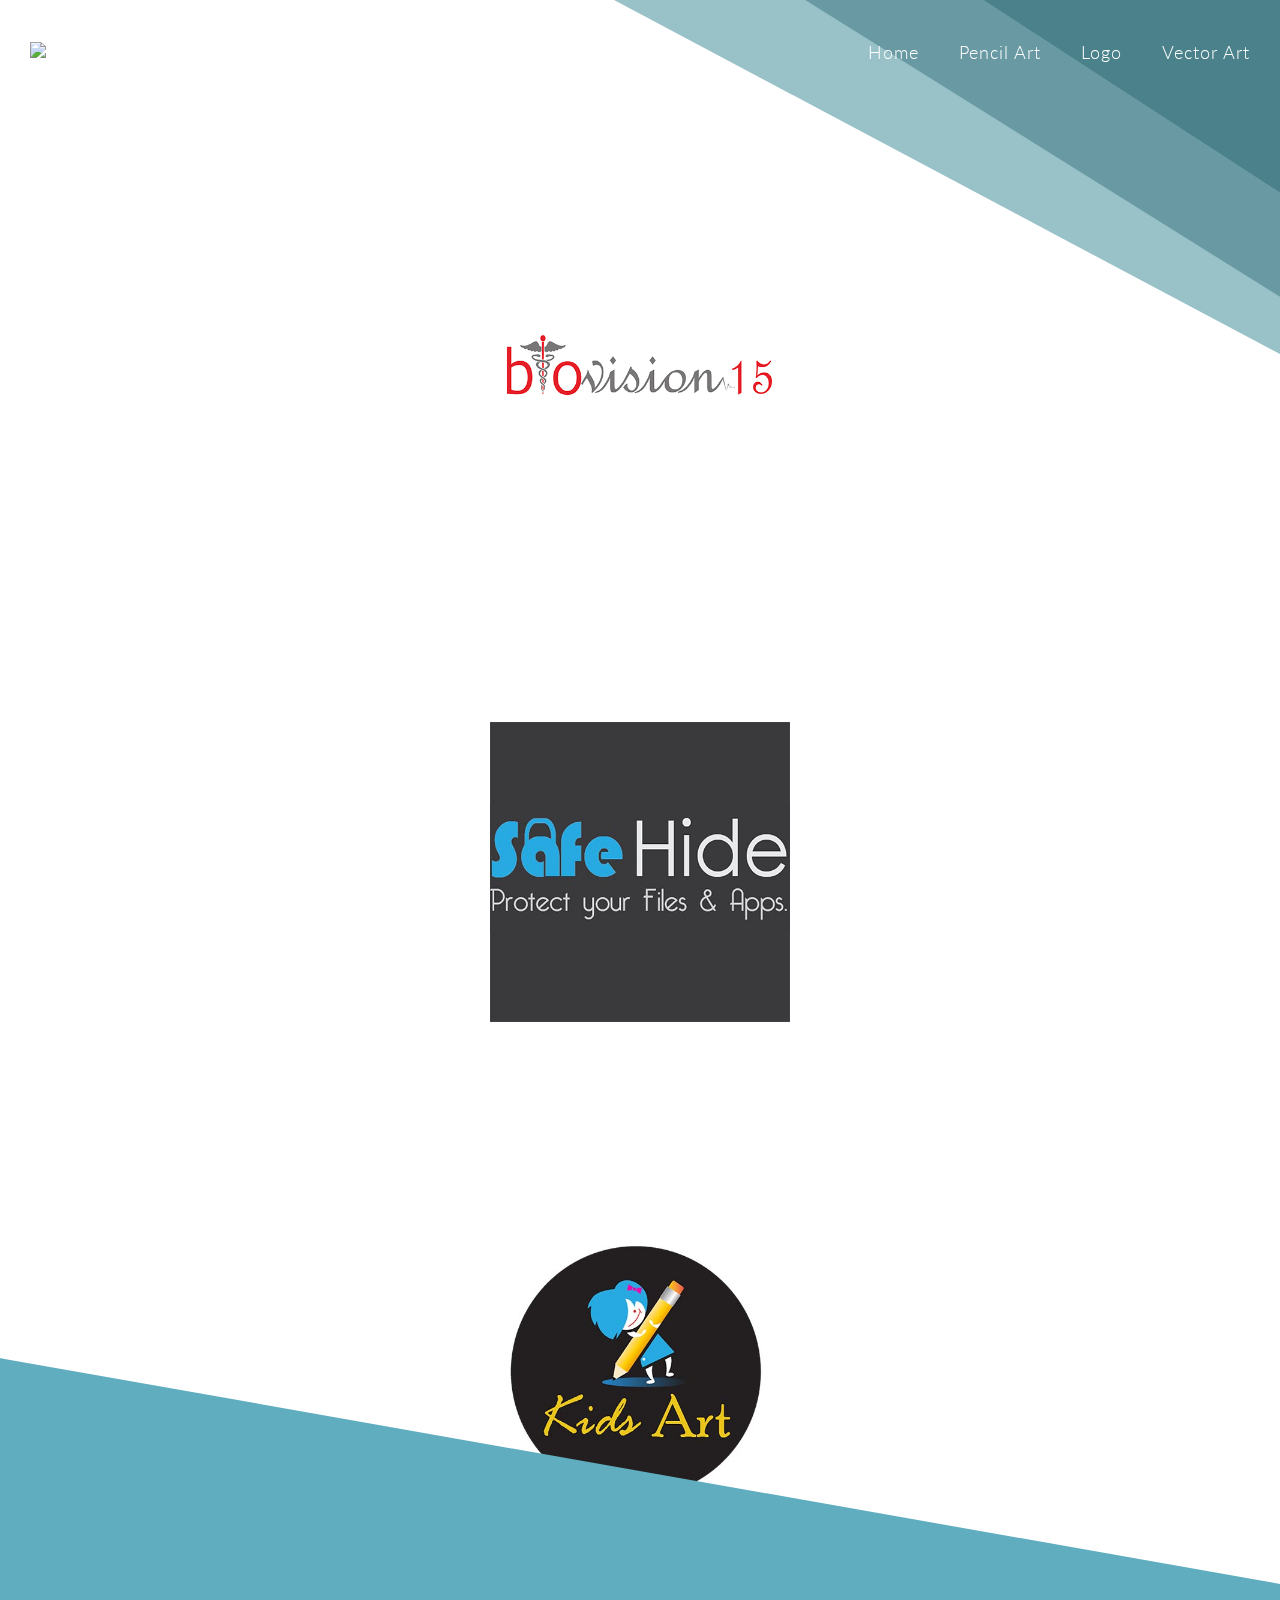
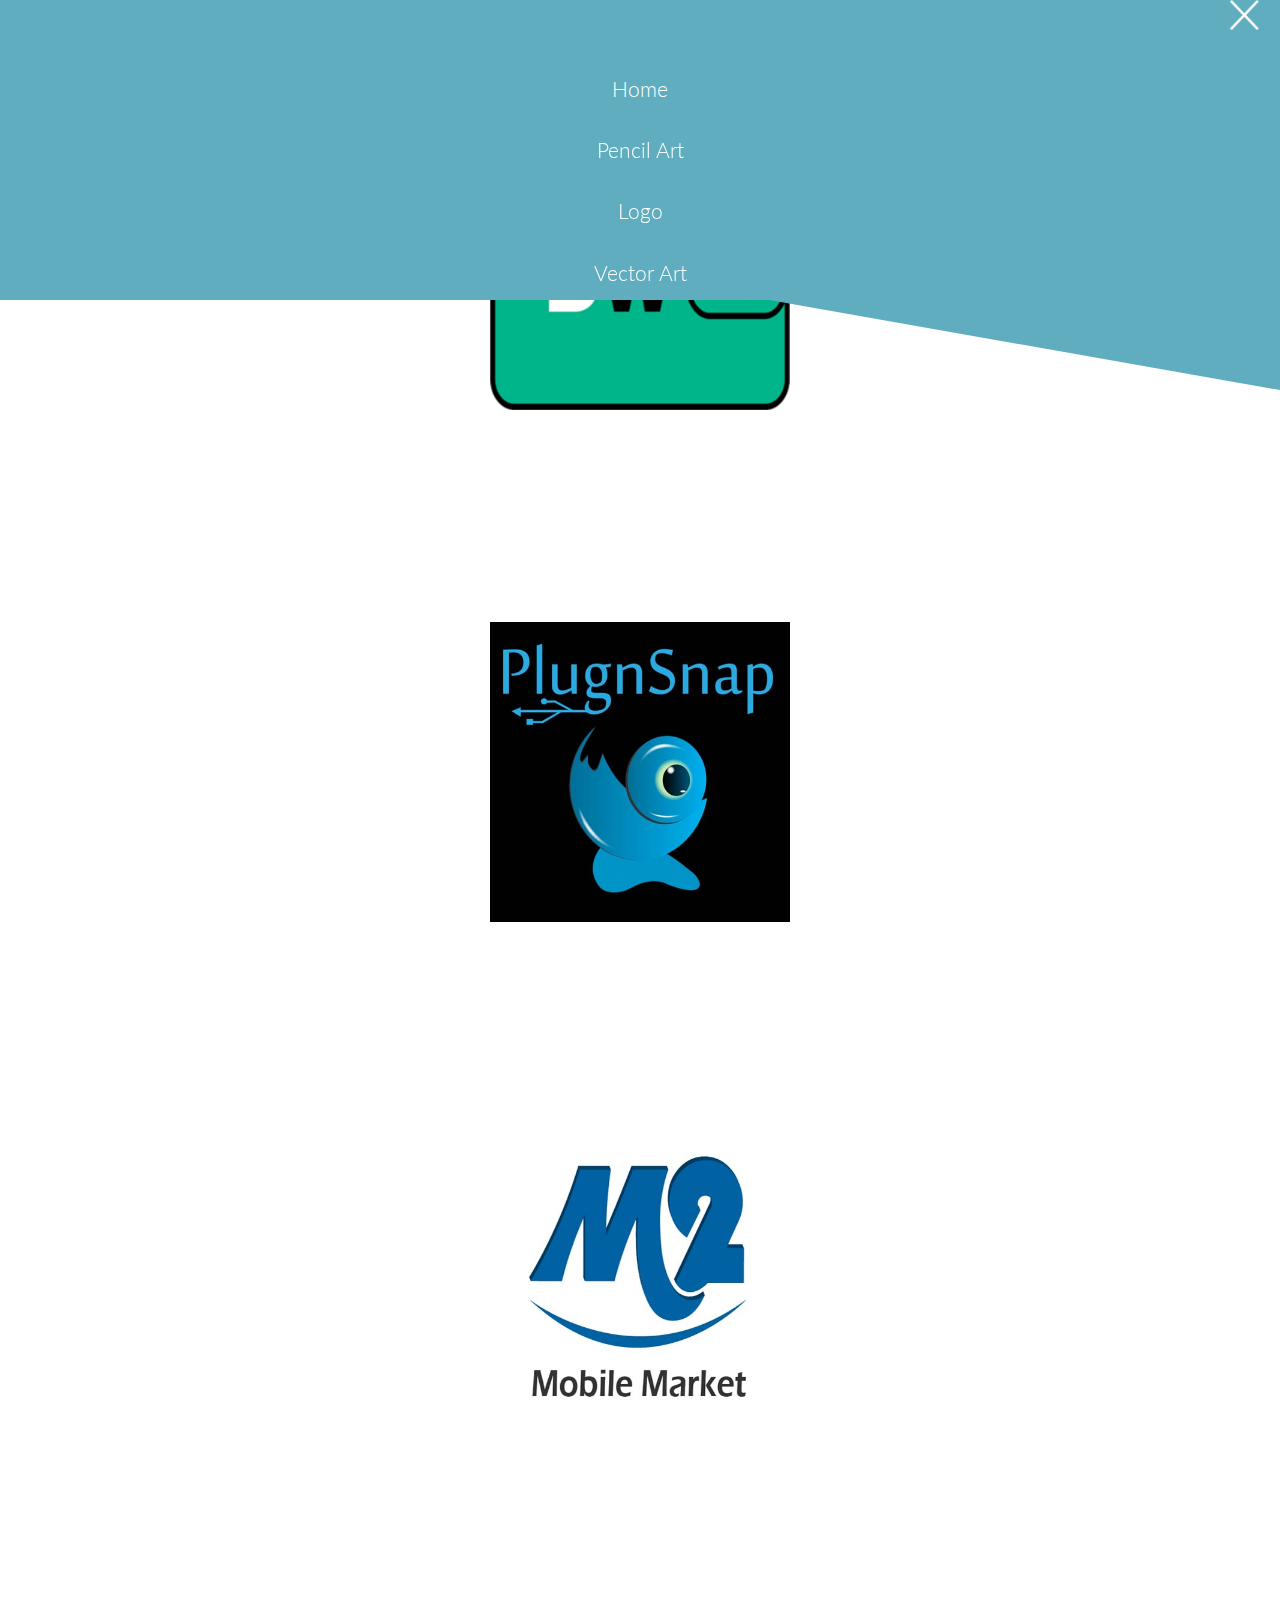
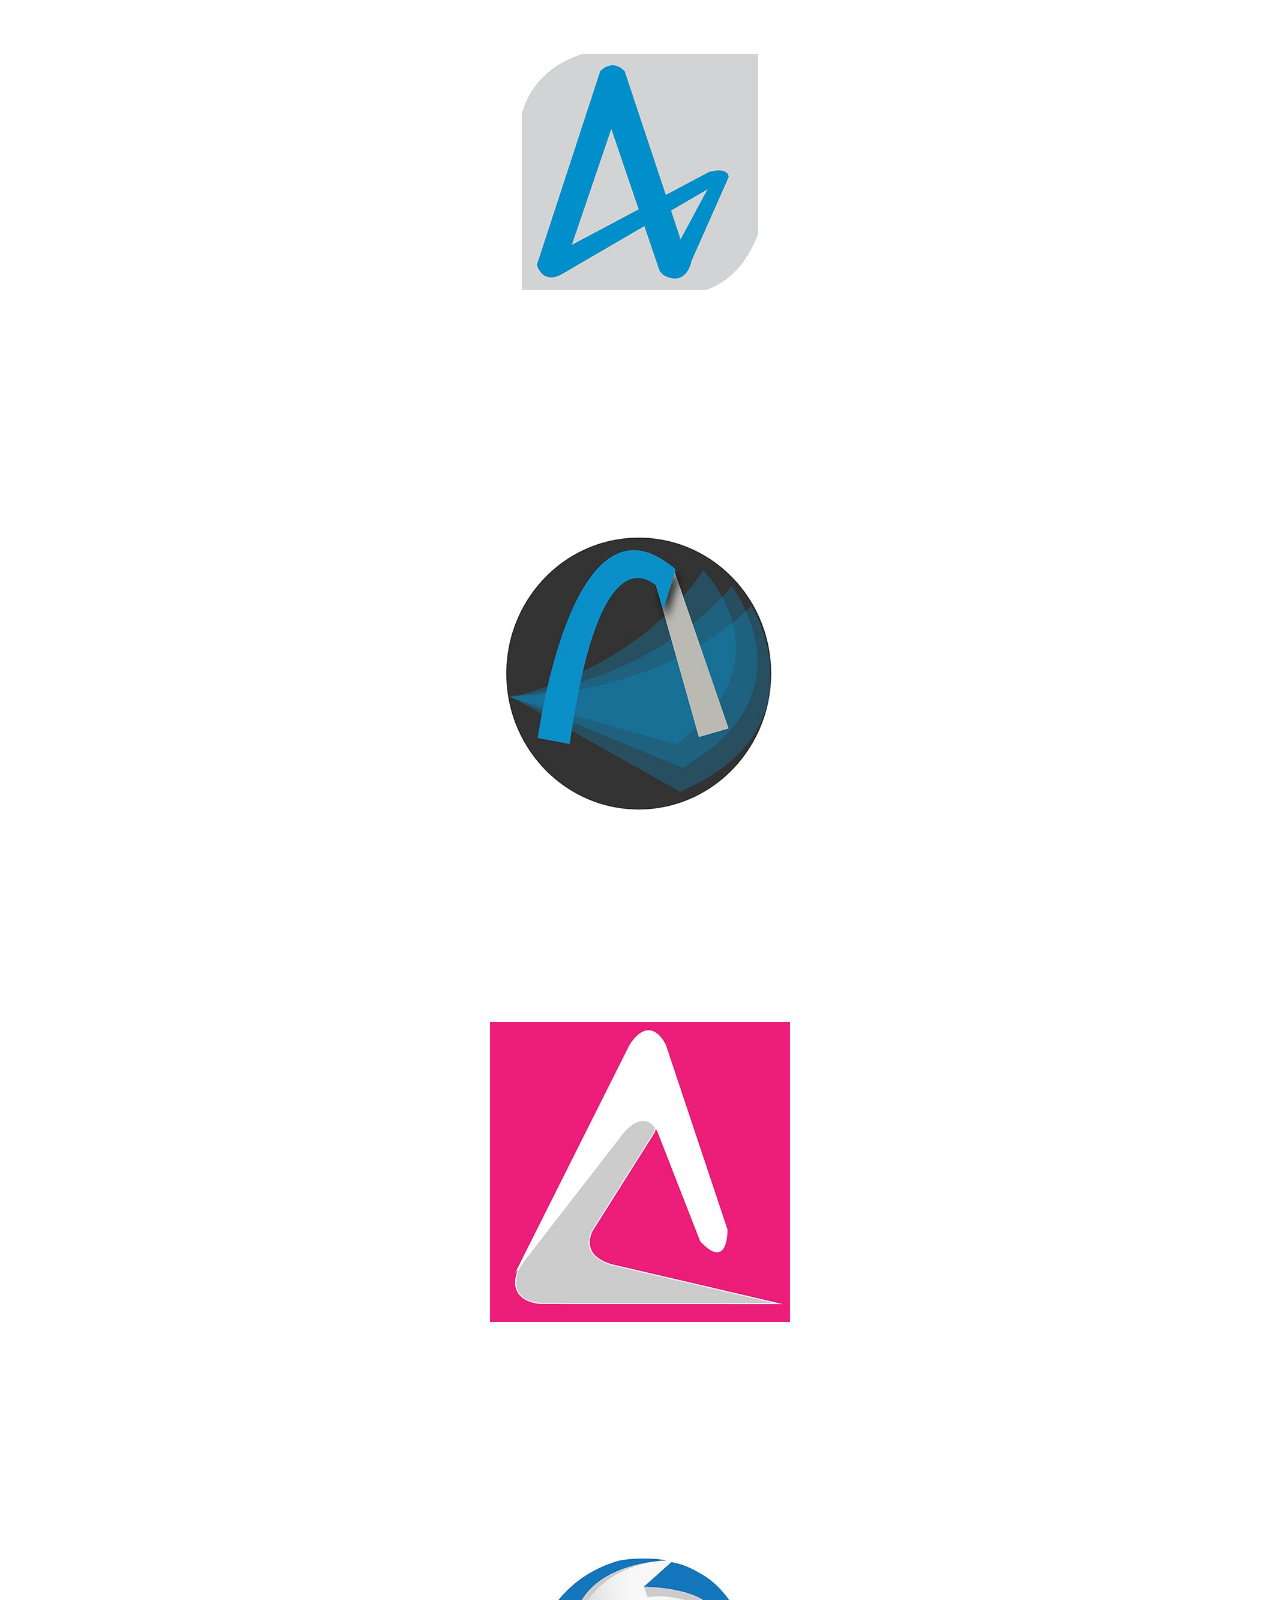
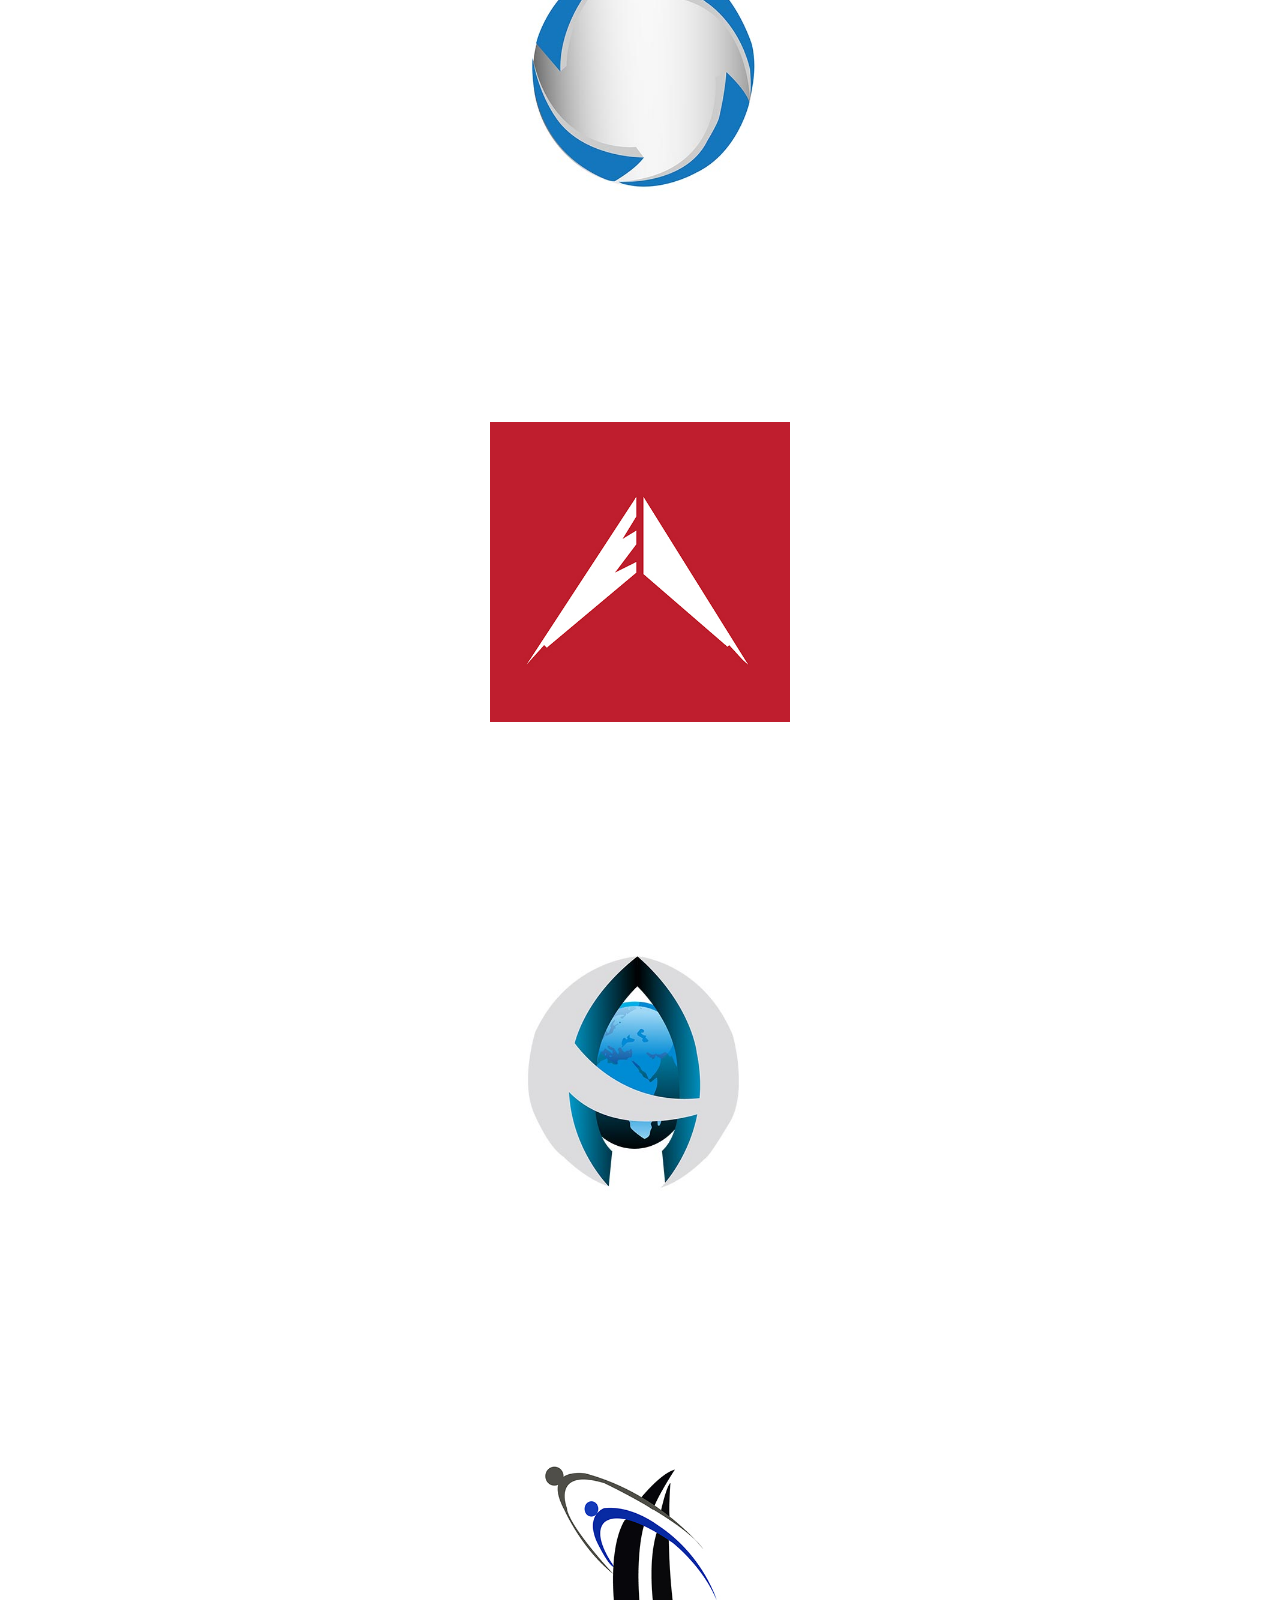
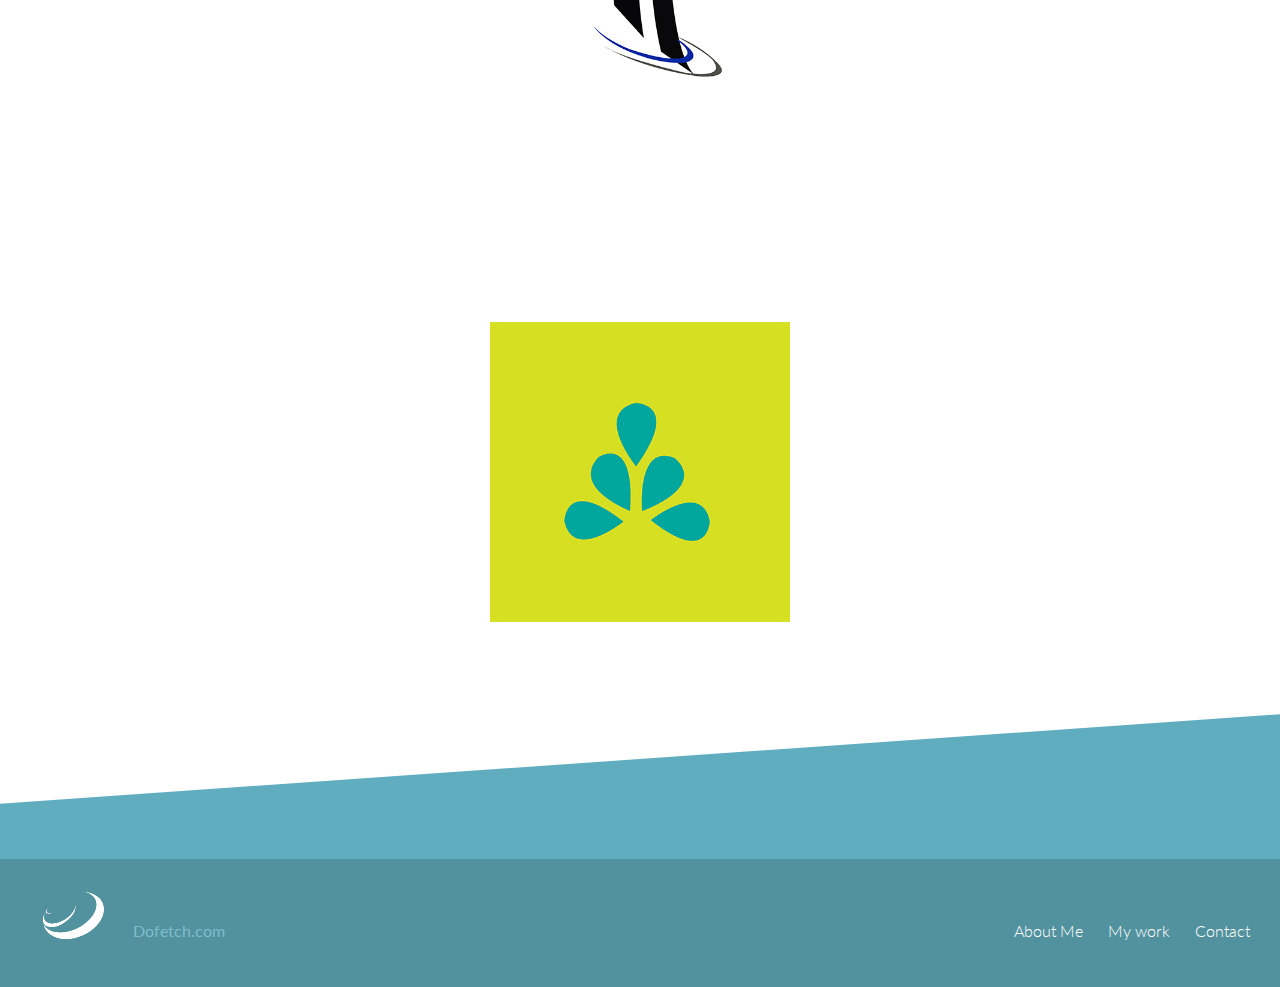
==== commit 86a97b55: "Update branding.html" ====
--- a/branding.html
+++ b/branding.html
@@ -1,3 +1,4 @@
+
 <!doctype html>
 <html lang="en">
   
@@ -6,13 +7,13 @@
    <head>
     <meta http-equiv="content-type" content="text/html;charset=utf-8" />
       <meta name="viewport" content="width=device-width, initial-scale=1">
-      <link rel="icon" type="image/x-icon" href="fav.png"/>
-      <title>Logo Design</title>
+      <link rel="icon" type="image/x-icon" href="scorp-lpgplogo-fb.png"/>
+      <title>Scorpzign - Web and Brand Designer</title>
       
 
     <meta name="description" content="Hello! thank you for taking time to visit. My name is Govindasamy Sekar, I specialize in Simple, Effective, Creative design solution for websites and brands.I am a professional and freelancer as well. Here my bits of work Go!">
 
-<meta name="keywords" content="dofetch, govindasamy, govindasamy sekar, web designer, karaikal website, ui designer, govind">
+<meta name="keywords" content="dofetch, do fetch, govindasamy, govindasamy sekar,web designer in karaikal , karaikal website, ui designer, govind">
     <meta name="author" content="govindasamy sekar">
 
 
@@ -31,19 +32,19 @@
 <link rel="stylesheet" href="stylesheets/respon.css" media='all'/>
 
 
-       <script>
+    
+   </head>
+   
+<body class="portfolio">
+  <script>
   (function(i,s,o,g,r,a,m){i['GoogleAnalyticsObject']=r;i[r]=i[r]||function(){
   (i[r].q=i[r].q||[]).push(arguments)},i[r].l=1*new Date();a=s.createElement(o),
   m=s.getElementsByTagName(o)[0];a.async=1;a.src=g;m.parentNode.insertBefore(a,m)
   })(window,document,'script','https://www.google-analytics.com/analytics.js','ga');
-
   ga('create', 'UA-76411182-1', 'auto');
   ga('send', 'pageview');
+</script>  
 
-</script>
-   </head>
-   
-<body class="portfolio">
       <div class="mobile-menu-wrapper"><a href="javascript:void(0)" class="close-menu">Close</a><a href="index.html" title="About me" class="scroll">Home</a><a href="pencilart.html" title="My work" class="scroll">Pencil Art</a><a href="branding.html" title="My work" class="scroll">Logo</a><a href="designs.html" title="let's team up" class="scroll">Vector Art</a></div>
    
       
--- a/stylesheets/styles.css
+++ b/stylesheets/styles.css
@@ -1059,7 +1059,7 @@
     height: 136px;
    /* background: url(../images/smallbutmighty.png) no-repeat top left;*/
     text-indent: -99000px;
-    margin: 0 0 0 35px;
+    margin: 9px -45px 0 0;
     overflow: hidden;
     position: relative
 }
--- a/stylesheets/stylec1f9.css
+++ b/stylesheets/stylec1f9.css
@@ -1246,6 +1246,19 @@
 }
 
 
-
-
-
+.govindasamy{margin-top: -62px;
+float: left;
+width: 200px;
+border: 4px solid rgb(238, 238, 238);
+	border-radius:100%;
+}
+@media screen and (max-width: 640px) {
+.govindasamy{
+	margin-top: 0px;
+float: none;
+width: 115px;
+border: 3px solid rgb(238, 238, 238);
+border-radius: 100%;
+}
+}
+
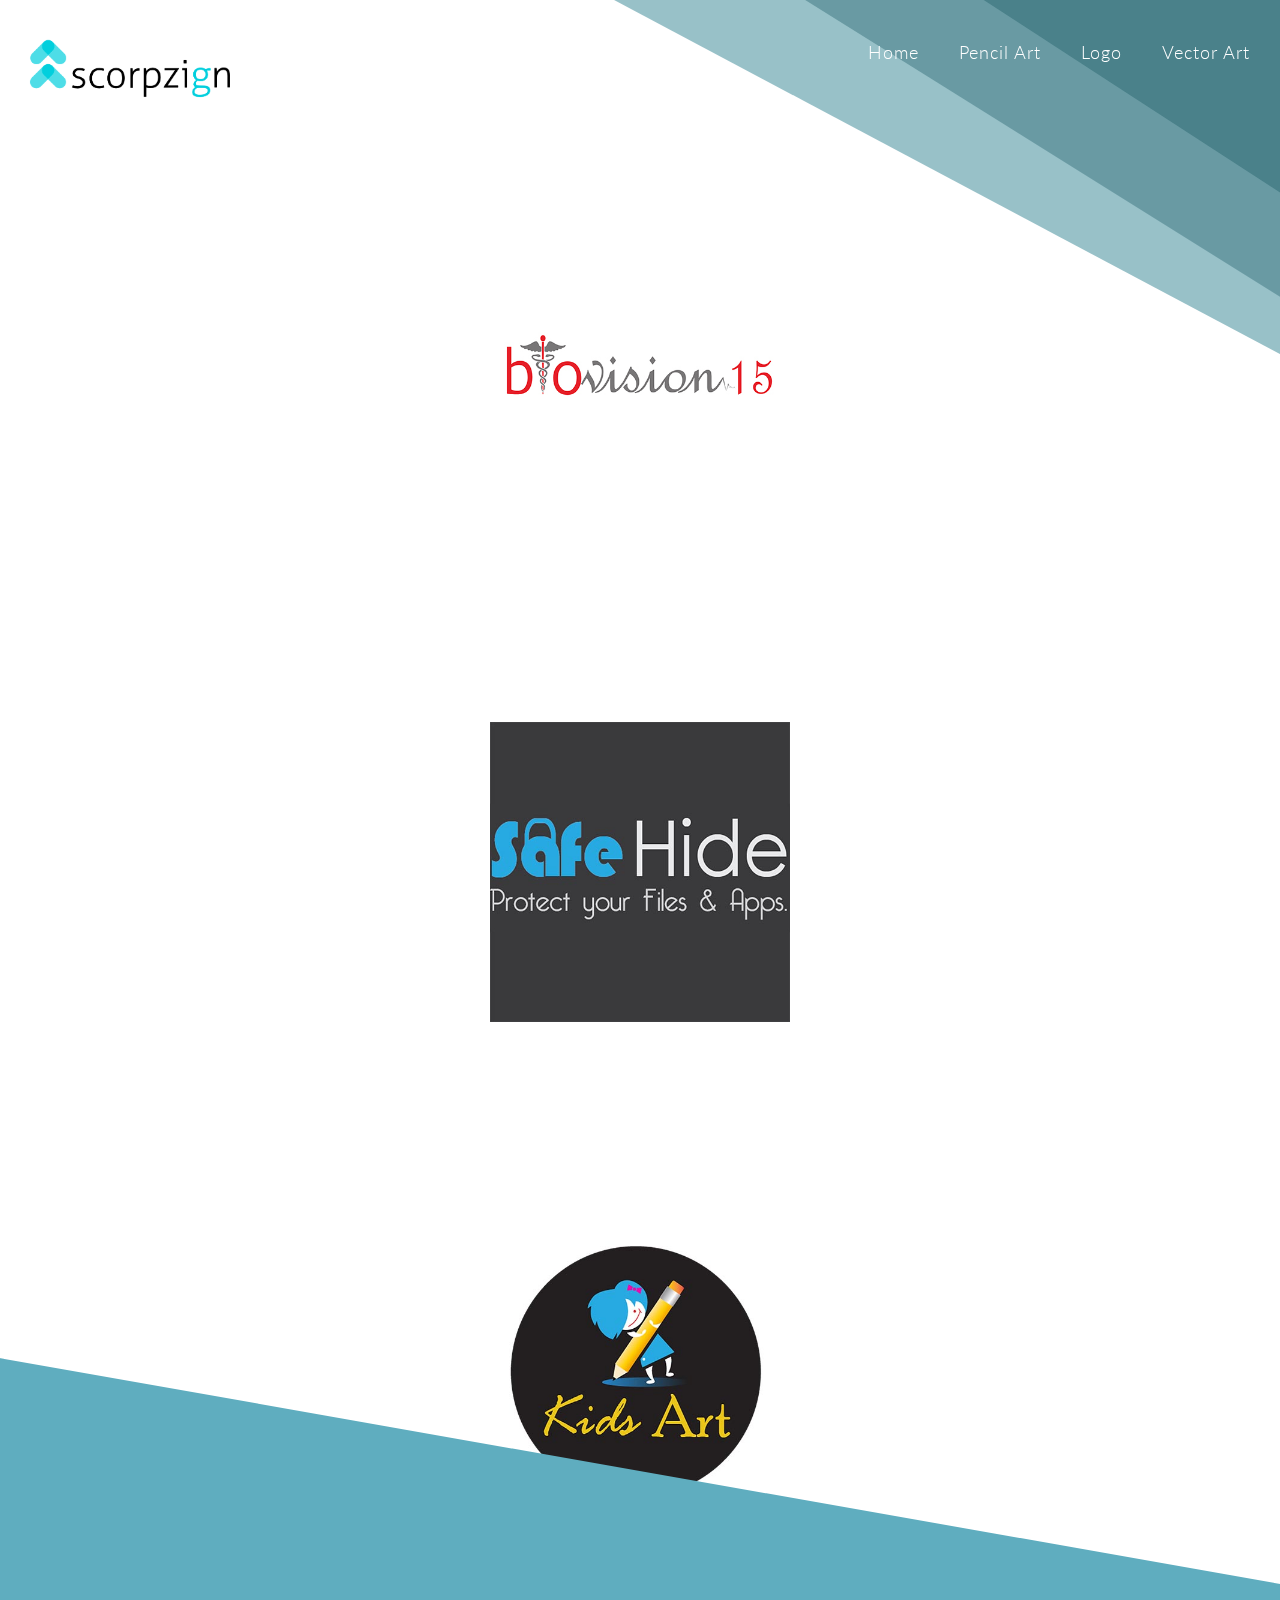
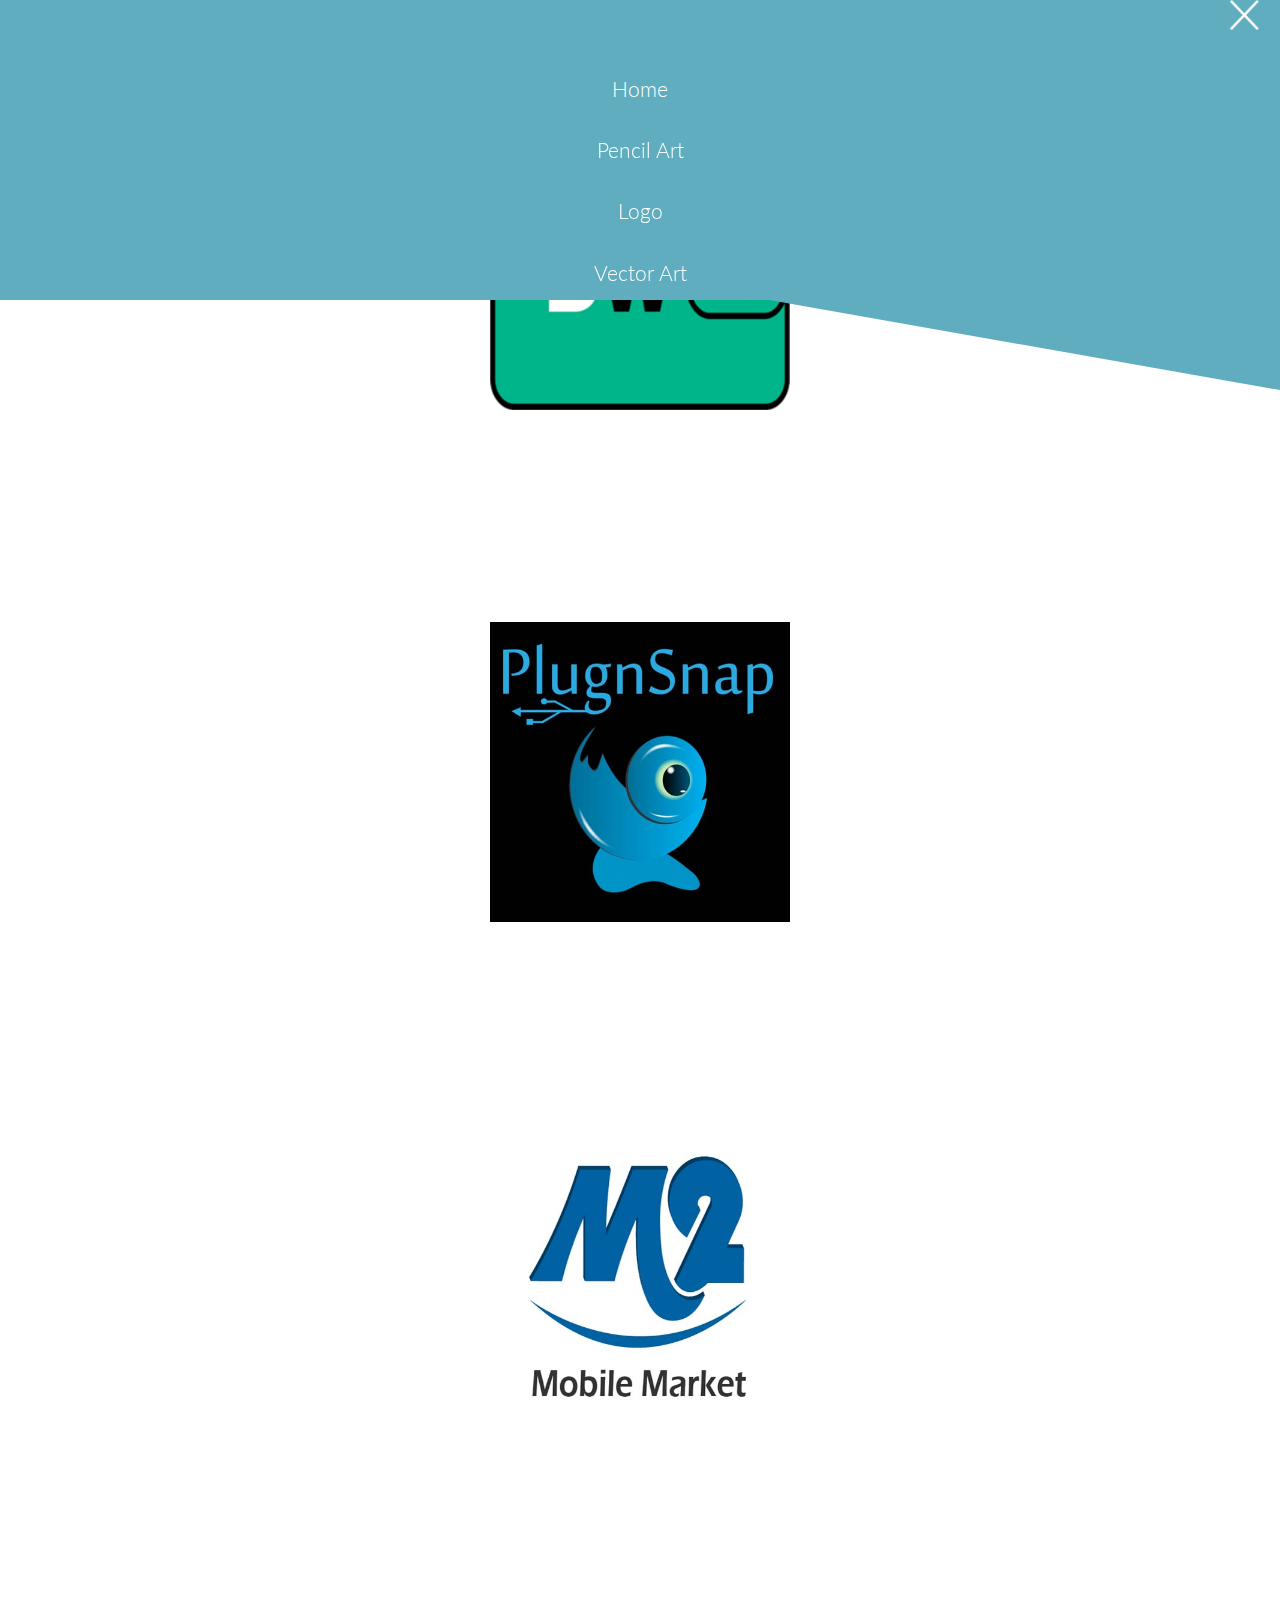
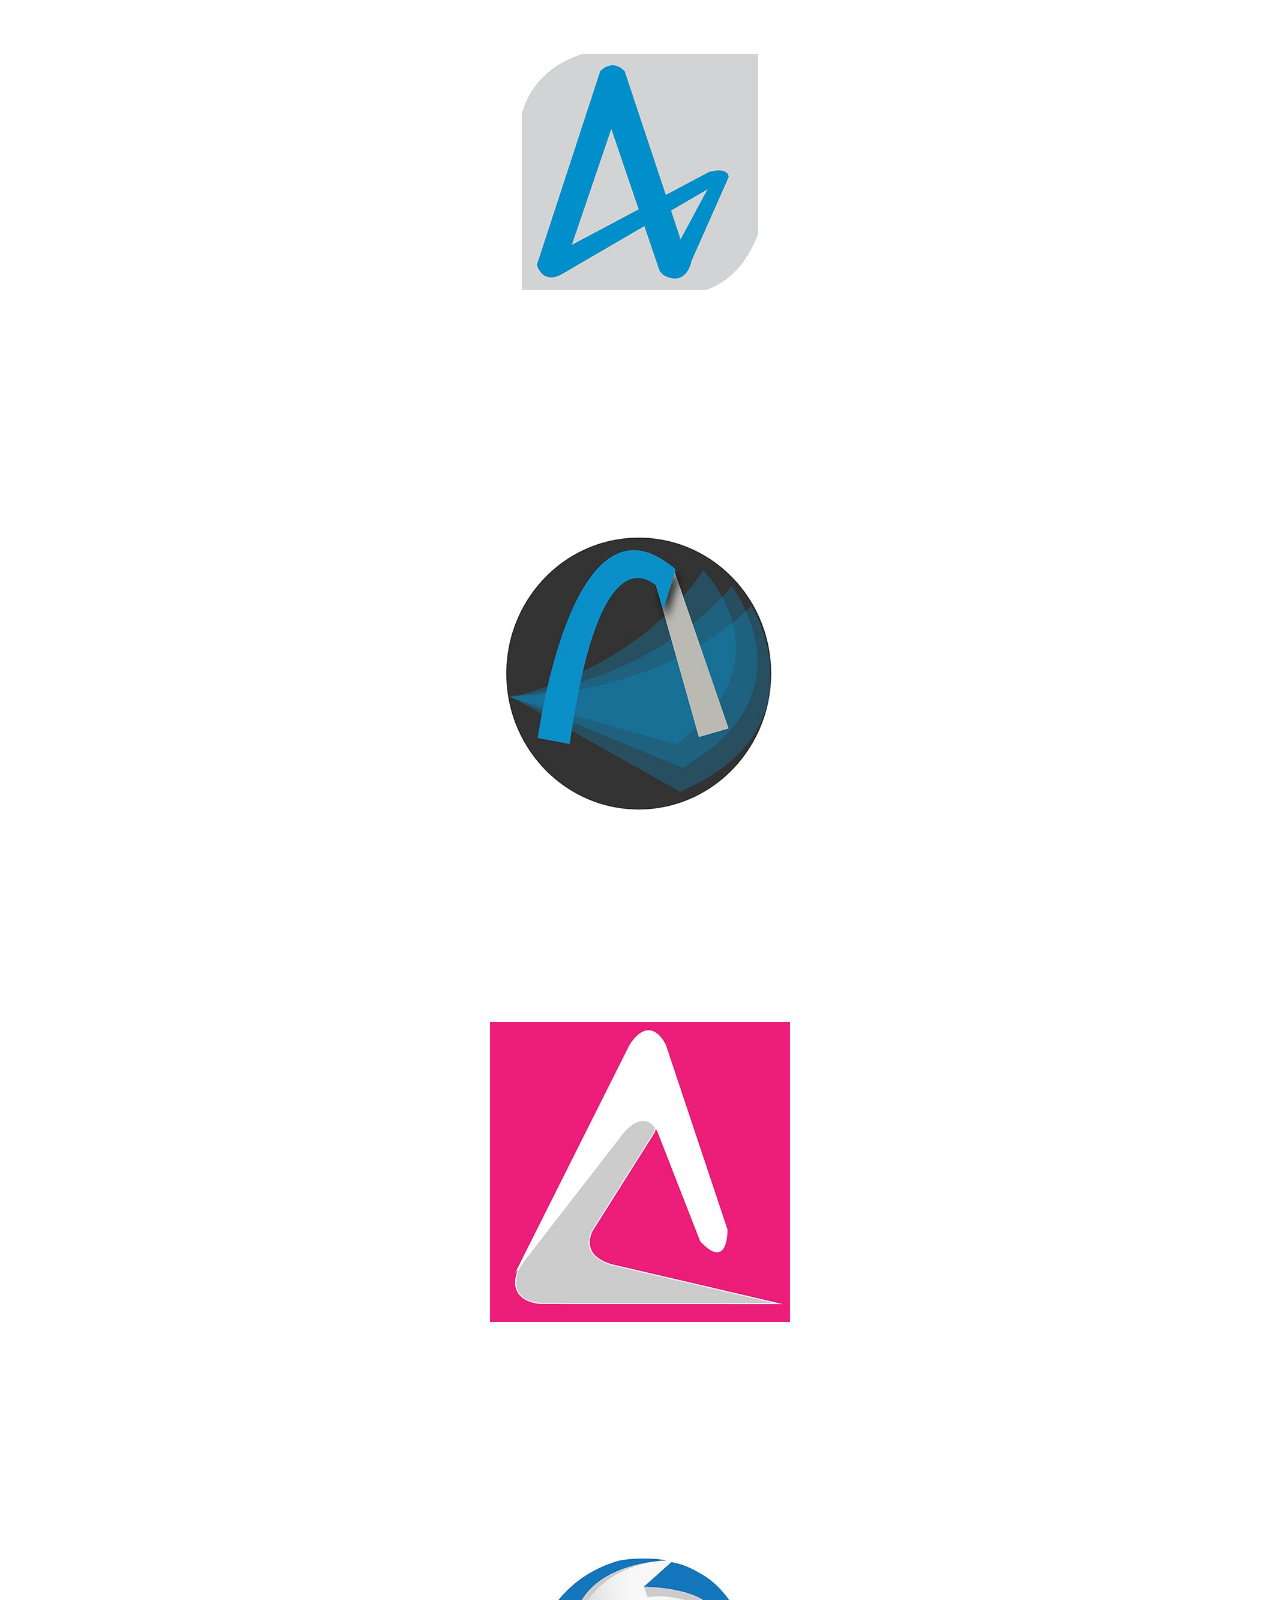
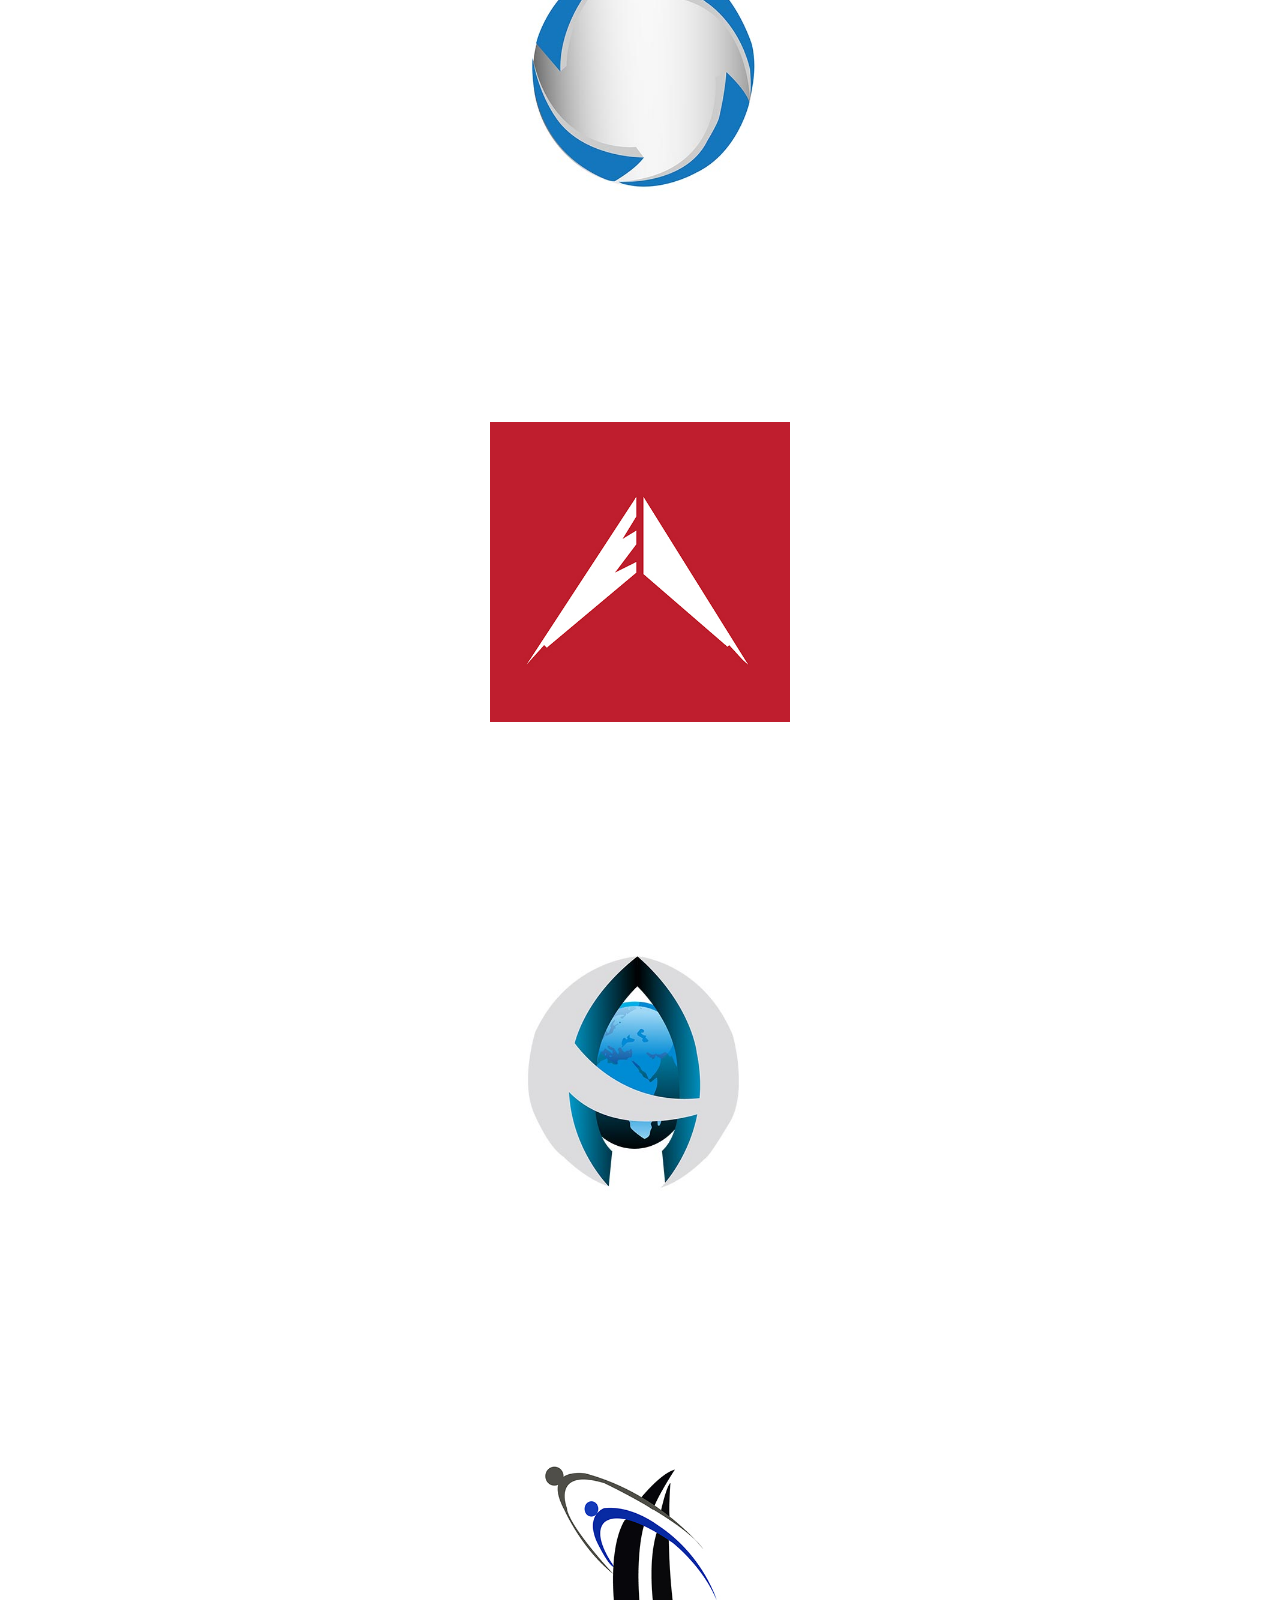
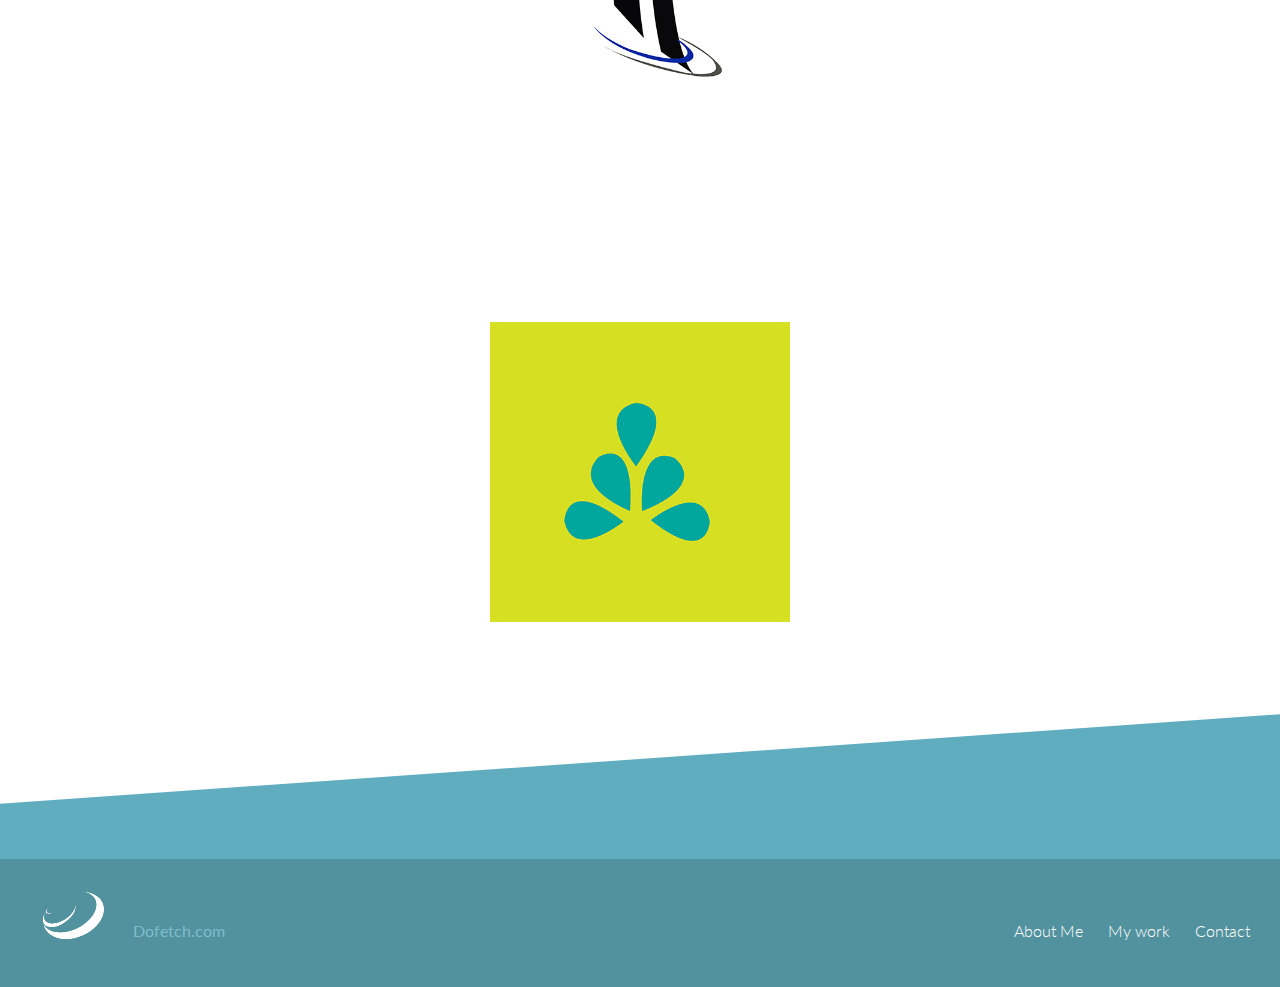
==== commit 3678b25c: "Update branding.html" ====
--- a/branding.html
+++ b/branding.html
@@ -57,7 +57,7 @@
                <div class="bar-4"></div>
             </div>
             <div class="header-top">
-               <a href="branding.html" class="logo" title="dofetch"><img src="stylesheets/dofetch.png"></a>
+               <a href="branding.html" class="logo" title="scorpzign"><img src="stylesheets/scorpzign-logo.png"></a>
                <nav><a href="index.html" title="About me" class="scroll">Home</a><a href="pencilart.html" title="My work" class="our-teams-btn">Pencil Art</a><a href="branding.html" title="branding" class="our-teams-btn">Logo</a><a href="designs.html" title="let's team up" class="scroll">Vector Art</a><a href="#" title="Main Menu" class="mobile-menu">Menu</a></nav>
             </div>
              
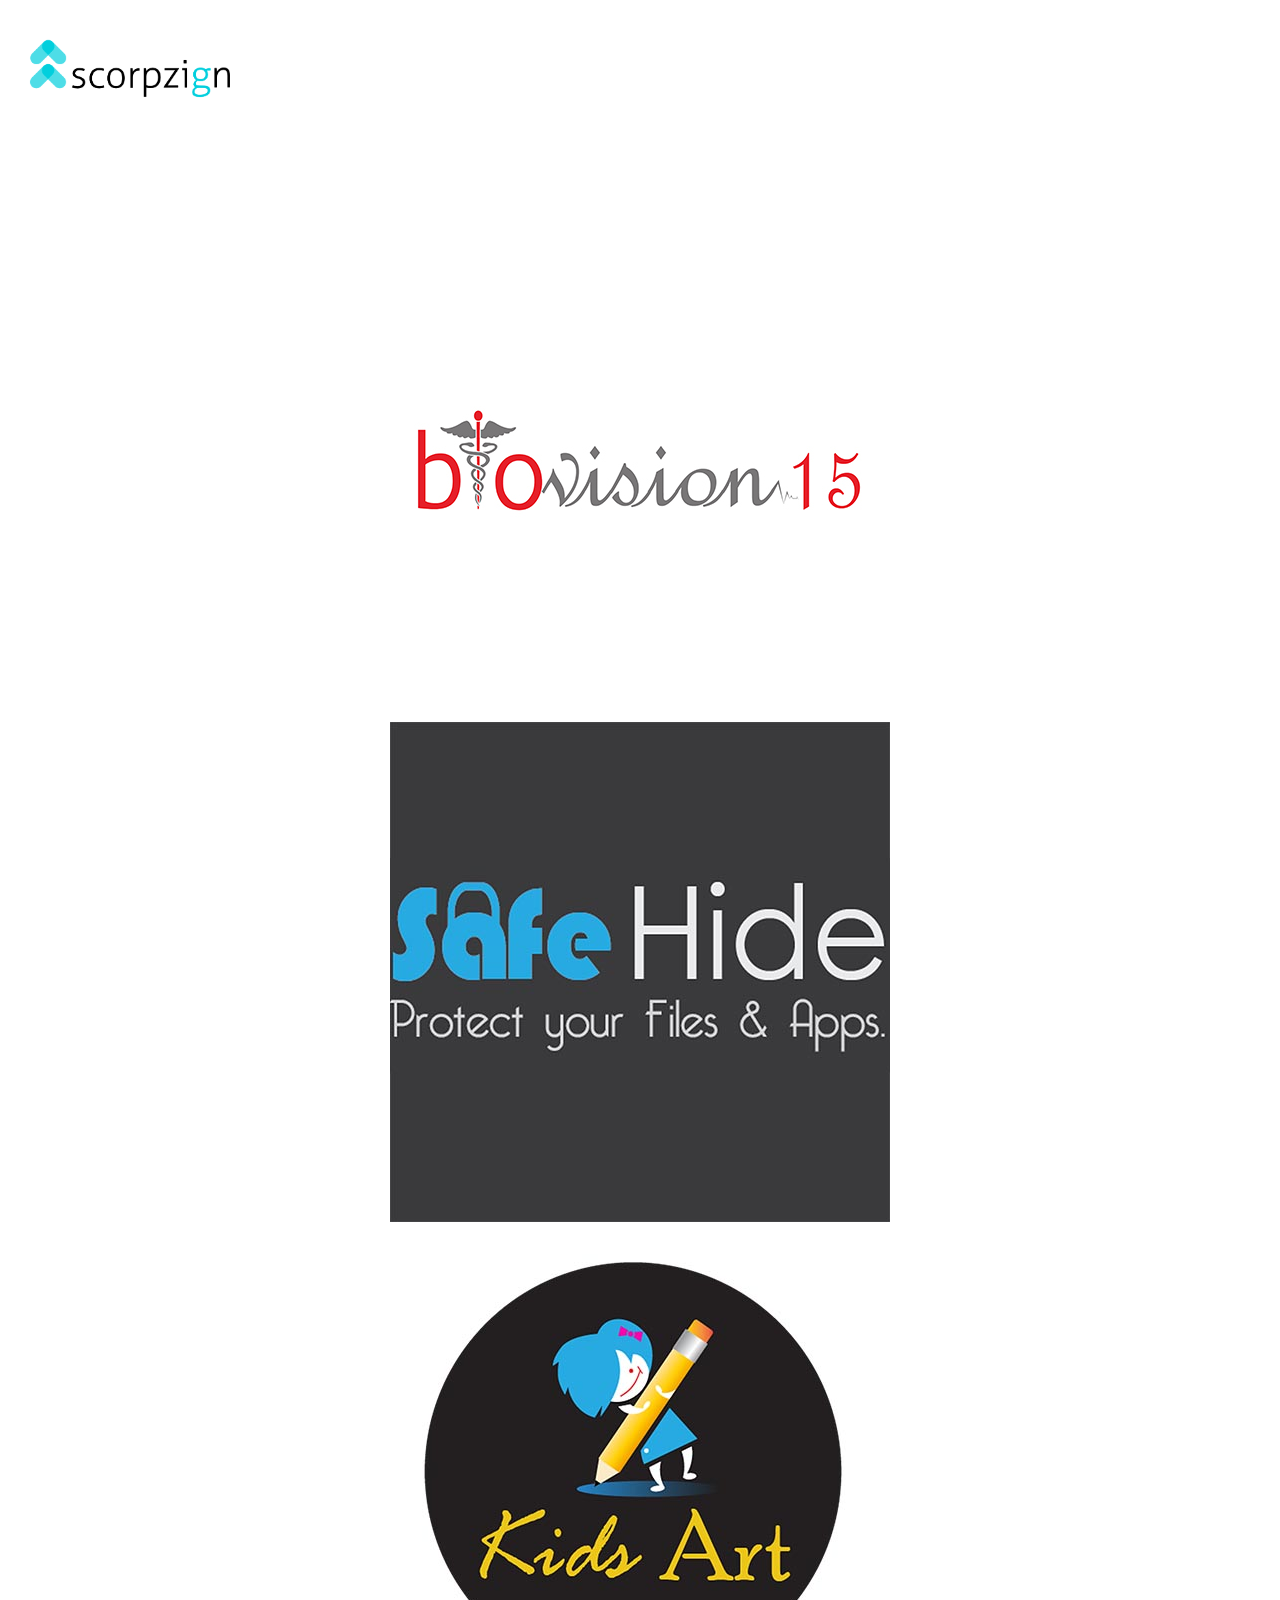
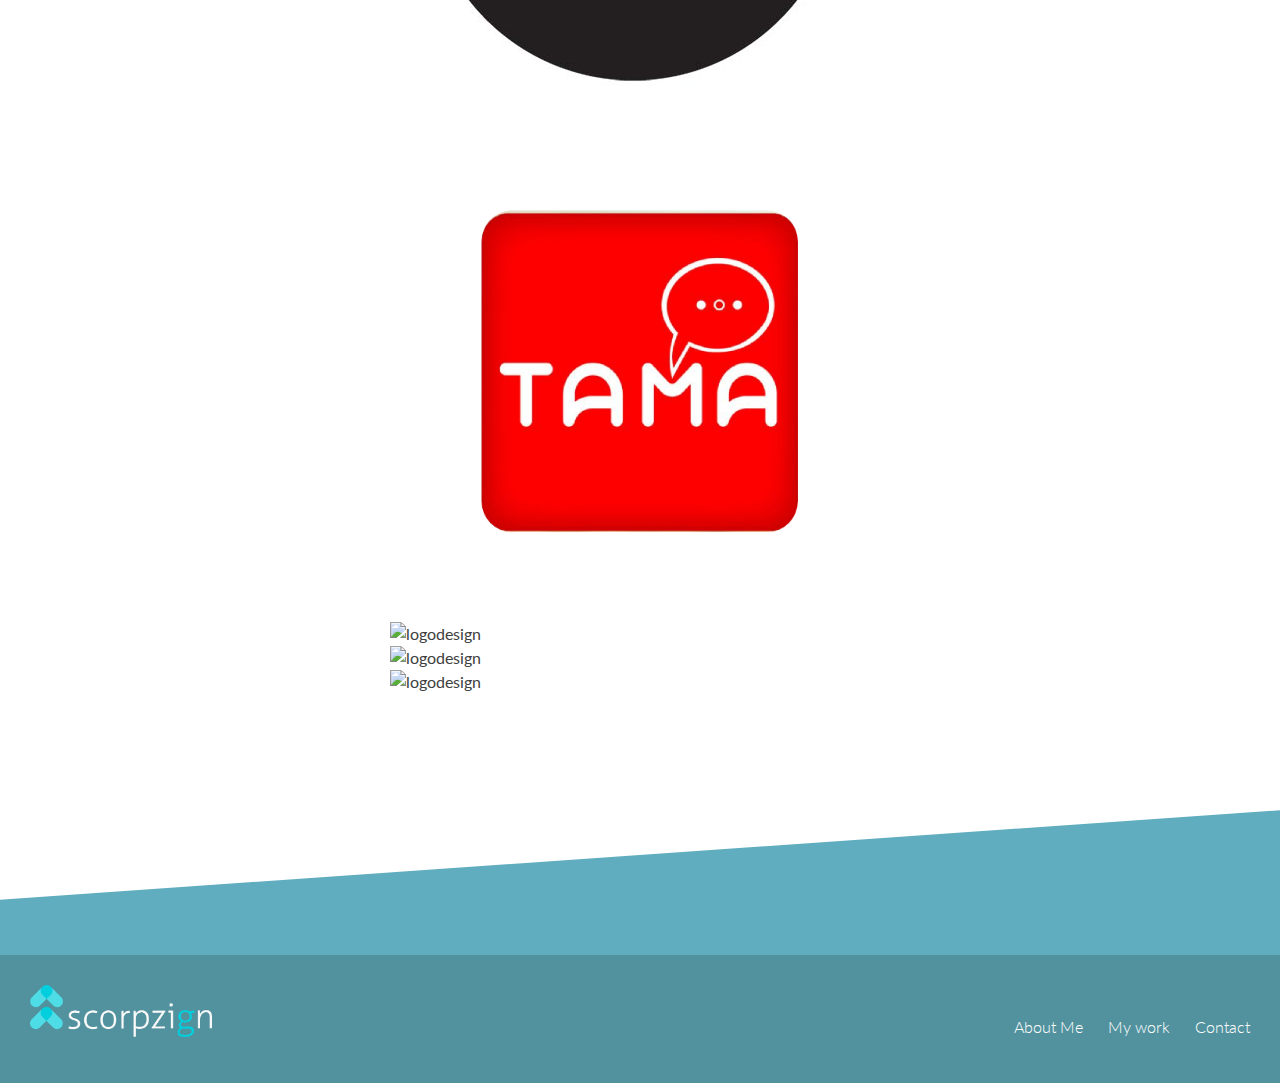
==== commit 771b16e2: "Add files via upload" ====
--- a/branding.html
+++ b/branding.html
@@ -1,121 +1,85 @@
-
 <!doctype html>
 <html lang="en">
-  
- 
-  
    <head>
-    <meta http-equiv="content-type" content="text/html;charset=utf-8" />
+      <meta http-equiv="content-type" content="text/html;charset=utf-8" />
       <meta name="viewport" content="width=device-width, initial-scale=1">
-      <link rel="icon" type="image/x-icon" href="scorp-lpgplogo-fb.png"/>
-      <title>Scorpzign - Web and Brand Designer</title>
-      
-
-    <meta name="description" content="Hello! thank you for taking time to visit. My name is Govindasamy Sekar, I specialize in Simple, Effective, Creative design solution for websites and brands.I am a professional and freelancer as well. Here my bits of work Go!">
-
-<meta name="keywords" content="dofetch, do fetch, govindasamy, govindasamy sekar,web designer in karaikal , karaikal website, ui designer, govind">
-    <meta name="author" content="govindasamy sekar">
-
-
-<meta name="revisit-after" content="1 days"/>
-<meta name="googlebot" content="ALL"/>
-<meta name="robots" content="index,follow"/>
-<meta name="rating" content="General"/>
-<meta name="language" content="English">
-<meta name="refresh" content="3">
-      
-      <link href='http://fonts.googleapis.com/css?family=Lato:400,300,700italic' rel='stylesheet' type='text/css'>		
-<link rel="stylesheet" href="stylesheets/styles.css">
-  <link rel="stylesheet" href="stylesheets/blueimp-gallery.min.css">
+      <link rel="icon" type="image/x-icon" href="fav.png"/>
+      <title>Logo Designs</title>
+      <meta name="description" content="Hello! thank you for taking time to visit. My name is Govindasamy Sekar, I specialize in Simple, Effective, Creative design solution for websites and brands.I am a professional and freelancer as well. Here my bits of work Go!">
+      <meta name="keywords" content="scorpzign, govindasamy, govindasamy sekar,web designer in karaikal , karaikal website, ui designer, govind">
+      <meta name="author" content="govindasamy sekar">
+      <meta name="revisit-after" content="1 days"/>
+      <meta name="googlebot" content="ALL"/>
+      <meta name="robots" content="index,follow"/>
+      <meta name="rating" content="General"/>
+      <meta name="language" content="English">
+      <meta name="refresh" content="3">
+      <link href='http://fonts.googleapis.com/css?family=Lato:400,300,700italic' rel='stylesheet' type='text/css'>
+      <link rel="stylesheet" href="stylesheets/styles.css">
+      <link rel="stylesheet" href="stylesheets/blueimp-gallery.min.css">
+      <link rel='stylesheet' id='style-css'  href='stylesheets/stylec1f9.css' type='text/css' media='all' />
+      <link rel="stylesheet" href="stylesheets/respon.css" media='all'/>
+   </head>
+   <body class="portfolio">
+      <script>
+         (function(i,s,o,g,r,a,m){i['GoogleAnalyticsObject']=r;i[r]=i[r]||function(){
+         (i[r].q=i[r].q||[]).push(arguments)},i[r].l=1*new Date();a=s.createElement(o),
+         m=s.getElementsByTagName(o)[0];a.async=1;a.src=g;m.parentNode.insertBefore(a,m)
+         })(window,document,'script','https://www.google-analytics.com/analytics.js','ga');
+         
+         ga('create', 'UA-76411182-1', 'auto');
+         ga('send', 'pageview');
+         
+      </script>  
      
-<link rel='stylesheet' id='style-css'  href='stylesheets/stylec1f9.css' type='text/css' media='all' />
-<link rel="stylesheet" href="stylesheets/respon.css" media='all'/>
-
-
-    
-   </head>
-   
-<body class="portfolio">
-  <script>
-  (function(i,s,o,g,r,a,m){i['GoogleAnalyticsObject']=r;i[r]=i[r]||function(){
-  (i[r].q=i[r].q||[]).push(arguments)},i[r].l=1*new Date();a=s.createElement(o),
-  m=s.getElementsByTagName(o)[0];a.async=1;a.src=g;m.parentNode.insertBefore(a,m)
-  })(window,document,'script','https://www.google-analytics.com/analytics.js','ga');
-  ga('create', 'UA-76411182-1', 'auto');
-  ga('send', 'pageview');
-</script>  
-
-      <div class="mobile-menu-wrapper"><a href="javascript:void(0)" class="close-menu">Close</a><a href="index.html" title="About me" class="scroll">Home</a><a href="pencilart.html" title="My work" class="scroll">Pencil Art</a><a href="branding.html" title="My work" class="scroll">Logo</a><a href="designs.html" title="let's team up" class="scroll">Vector Art</a></div>
-   
-      
-         <div class="header"></div>
-         <div class="header-wrapper">
-            <div class="bars">
-               <div class="bar-1"></div>
-               <div class="bar-2"></div>
-               <div class="bar-3"></div>
-               <div class="bar-4"></div>
-            </div>
-            <div class="header-top">
-               <a href="branding.html" class="logo" title="scorpzign"><img src="stylesheets/scorpzign-logo.png"></a>
-               <nav><a href="index.html" title="About me" class="scroll">Home</a><a href="pencilart.html" title="My work" class="our-teams-btn">Pencil Art</a><a href="branding.html" title="branding" class="our-teams-btn">Logo</a><a href="designs.html" title="let's team up" class="scroll">Vector Art</a><a href="#" title="Main Menu" class="mobile-menu">Menu</a></nav>
-            </div>
-             
-             
-             
-             
-          
-         </div>
-        <div class="port-items brand-port">
-    
-    
-      <!---pencil art---->         
-                                        <div class="branding"> <img class="img-responsive img-panel-port" src="stylesheets/C-01.jpg" alt="logodesign" /> </div> <div class="branding"> <img class="img-responsive img-panel-port" src="stylesheets/C-02.jpg" alt="logodesign" /> </div> <div class="branding"> <img class="img-responsive img-panel-port" src="stylesheets/C-03.jpg" alt="logodesign" /> </div> <div class="branding"> <img class="img-responsive img-panel-port" src="stylesheets/C-04.jpg" alt="logodesign" /> </div> <div class="branding"> <img class="img-responsive img-panel-port" src="stylesheets/C-05.jpg" alt="logodesign" /> </div> <div class="branding"> <img class="img-responsive img-panel-port" src="stylesheets/C-06.jpg" alt="logodesign" /> </div> <div class="branding"> <img class="img-responsive img-panel-port" src="stylesheets/L-01.jpg" alt="logodesign" /> </div> <div class="branding"> <img class="img-responsive img-panel-port" src="stylesheets/L-02.jpg" alt="logodesign" /> </div> <div class="branding"> <img class="img-responsive img-panel-port" src="stylesheets/L-03.jpg" alt="logodesign" /> </div> <div class="branding"> <img class="img-responsive img-panel-port" src="stylesheets/L-04.jpg" alt="logodesign" /> </div> <div class="branding"> <img class="img-responsive img-panel-port" src="stylesheets/L-05.jpg" alt="logodesign" /> </div> <div class="branding"> <img class="img-responsive img-panel-port" src="stylesheets/L-06.jpg" alt="logodesign" /> </div> <div class="branding"> <img class="img-responsive img-panel-port" src="stylesheets/L-07.jpg" alt="logodesign" /> </div> <div class="branding"> <img class="img-responsive img-panel-port" src="stylesheets/L-08.jpg" alt="logodesign" /> </div>   
-   <!---pencilart---->                   
-                                           
-                  </div>                     
-    
-    
-    
-    
-    
-    
-    
-    
-    
-    
-    
-    
-    
-    
-               <div class="footer-wrapper">
-                
-                <div class="footer-top">
-                   
-                  </div>
-                  <div class="footer-top-angle"></div>
-                  <div class="wrapper">
-                     <a href="index.html" title="dofetch" class="footer-logo"><img src="stylesheets/logo-white.svg" alt="Dofetch" width="83" height="52"/></a>
-                     <p class="copyright">Dofetch.com</p>
-                     <nav><a href="index.html#about" title="About me" class="scroll">About Me</a><a href="index.html#our-teams" title="My work" class="our-teams-btn">My work</a><a href="index.html#contact" title="let's team up" class="scroll">Contact</a></nav>
-                  </div>
-               </div>
-            </div>
+      <div class="header"></div>
+      <div class="header-wrapper">
+         
+         <div class="header-top">
+            <a href="index.html#my-work" class="logo" title="scorpzign"><img src="stylesheets/scorpzign-logo.png"></a>
+            
          </div>
       </div>
-      
-<script src="stylesheets/jquery.min.js"></script>
-     <script src="stylesheets/main.js"></script><script src="stylesheets/home.js"></script>
-
-
-<script type='text/javascript' src='stylesheets/isotope.pkgd.min8f82.js?ver=4.10'></script>
-
-<script type='text/javascript' src='stylesheets/allc1f9.js?ver=4.4.2'></script>
-<script type='text/javascript' src='stylesheets/blueimp-gallery.min'></script>
-
-
-
+      <div class="port-items">
+         <!---pencil art---->         
+         <div class="pencilart"> <img class="img-responsive img-panel-port" src="stylesheets/C-01.jpg" alt="logodesign" /> </div>
+         <div class="pencilart"> <img class="img-responsive img-panel-port" src="stylesheets/C-02.jpg" alt="logodesign" /> </div>
+         <div class="pencilart"> <img class="img-responsive img-panel-port" src="stylesheets/C-03.jpg" alt="logodesign" /> </div>
+         <div class="pencilart"> <img class="img-responsive img-panel-port" src="stylesheets/tama.png" alt="logodesign" /> </div>
+		 <div class="pencilart"> <img class="img-responsive img-panel-port" src="stylesheets/shoutykutty.png" alt="logodesign" /> </div>
+		   <div class="pencilart"> <img class="img-responsive img-panel-port" src="stylesheets/memeislogo.png" alt="logodesign" /> </div>
+		  <div class="pencilart"> <img class="img-responsive img-panel-port" src="stylesheets/wirecam.png" alt="logodesign" /> </div>
+         
+		  
+		  
+         
+        
+        
+        
+        
+        
+		  
+		  
+         <!---pencilart---->                   
+      </div>
+	   <div class="clearfix"></div><br>
+      <div class="footer-wrapper">
+         <div class="footer-top">
+         </div>
+         <div class="footer-top-angle"></div>
+         <div class="wrapper">
+            <a href="index.html" title="scorpzign" class="footer-logo"><img src="stylesheets/scorpzign-white.png" alt="scorpzign" width="auto" height="52"/></a>
+            
+            <nav><a href="index.html#about" title="About me" class="scroll">About Me</a><a href="index.html#my-work" title="My work" class="our-teams-btn">My work</a><a href="index.html#contact" title="let's team up" class="scroll">Contact</a></nav>
+         </div>
+      </div>
+      </div>
+      </div>
+      </div>
+      <script src="stylesheets/jquery.min.js"></script>
+      <script src="stylesheets/main.js"></script><script src="stylesheets/home.js"></script>
+      <script type='text/javascript' src='stylesheets/isotope.pkgd.min8f82.js?ver=4.10'></script>
+      <script type='text/javascript' src='stylesheets/allc1f9.js?ver=4.4.2'></script>
+      <script type='text/javascript' src='stylesheets/blueimp-gallery.min'></script>
    </body>
-  
 </html>
-  
--- a/stylesheets/styles.css
+++ b/stylesheets/styles.css
@@ -1078,7 +1078,7 @@
 .intro-message-wrapper {
     width: 100%;
     max-width: 1360px;
-    padding: 420px 20px 0;
+    padding: 300px 20px 0;
     margin: 0 auto
 }
 .bottom-page {
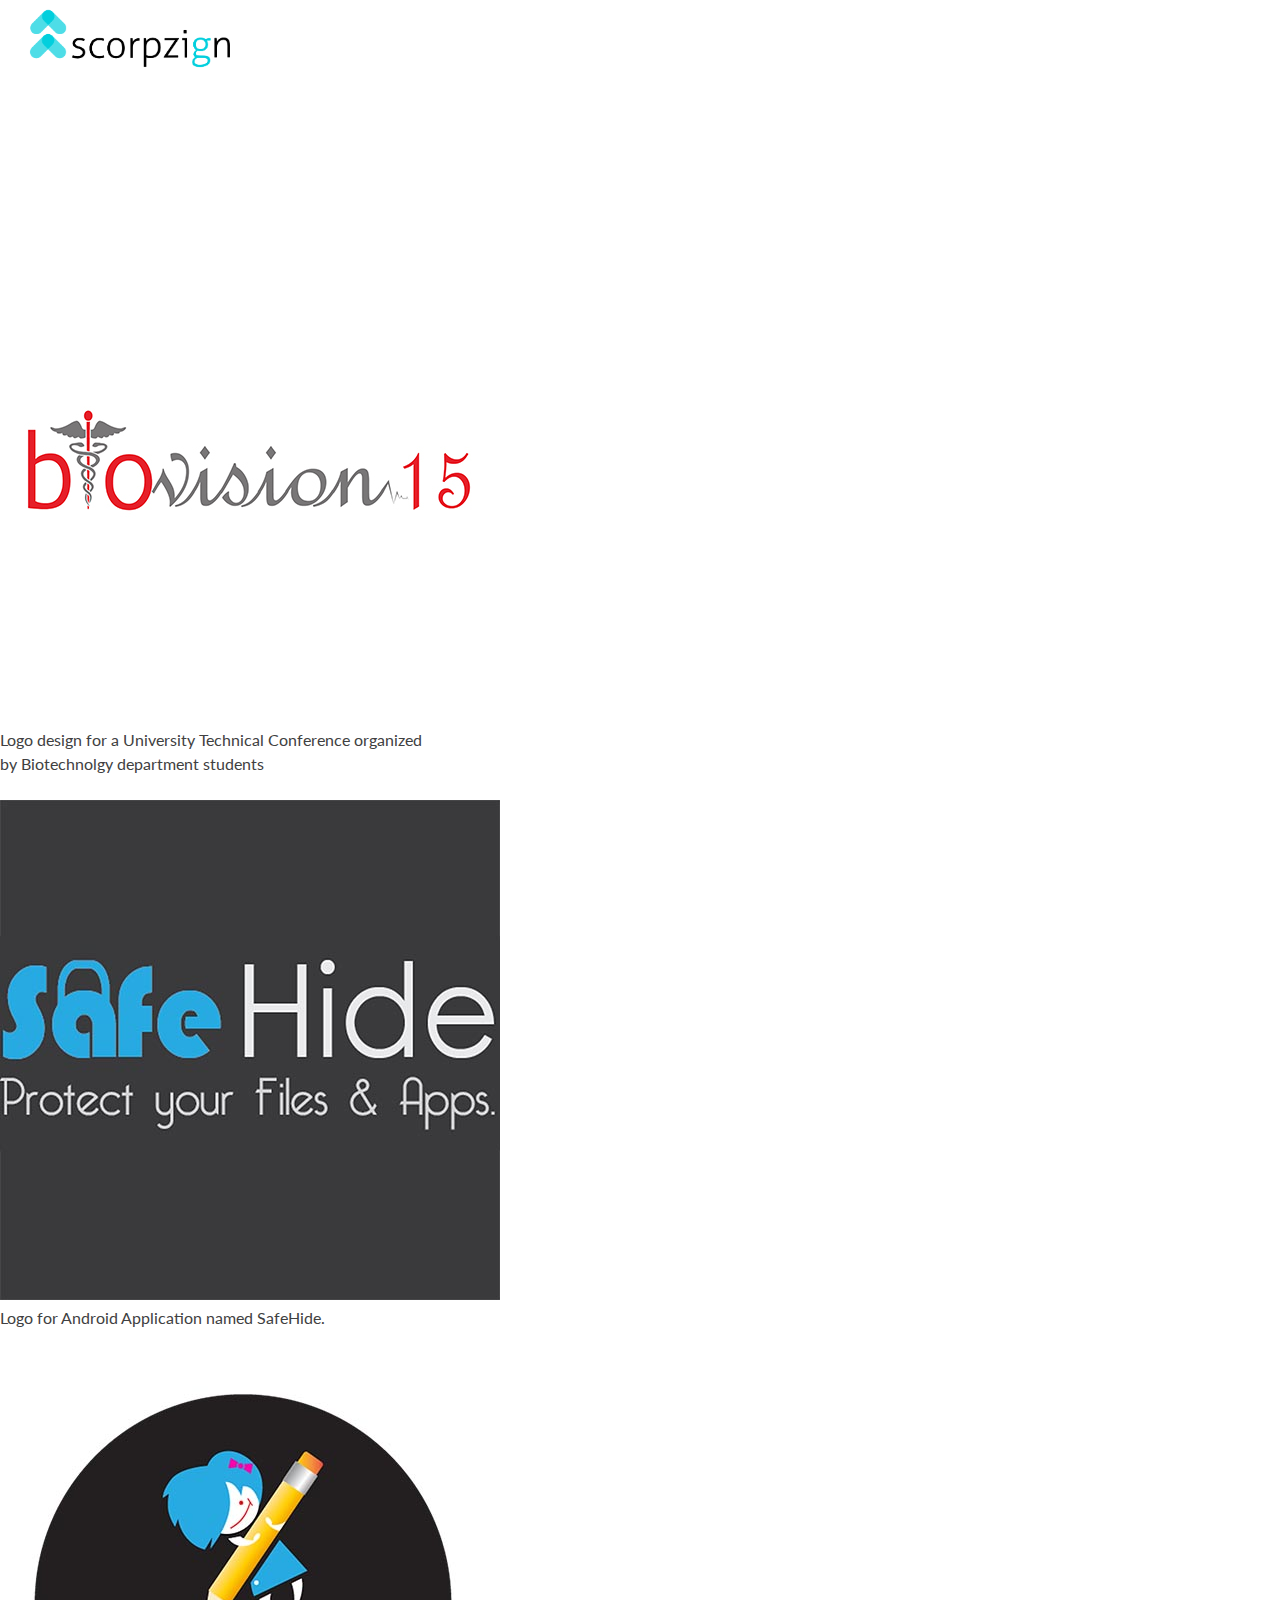
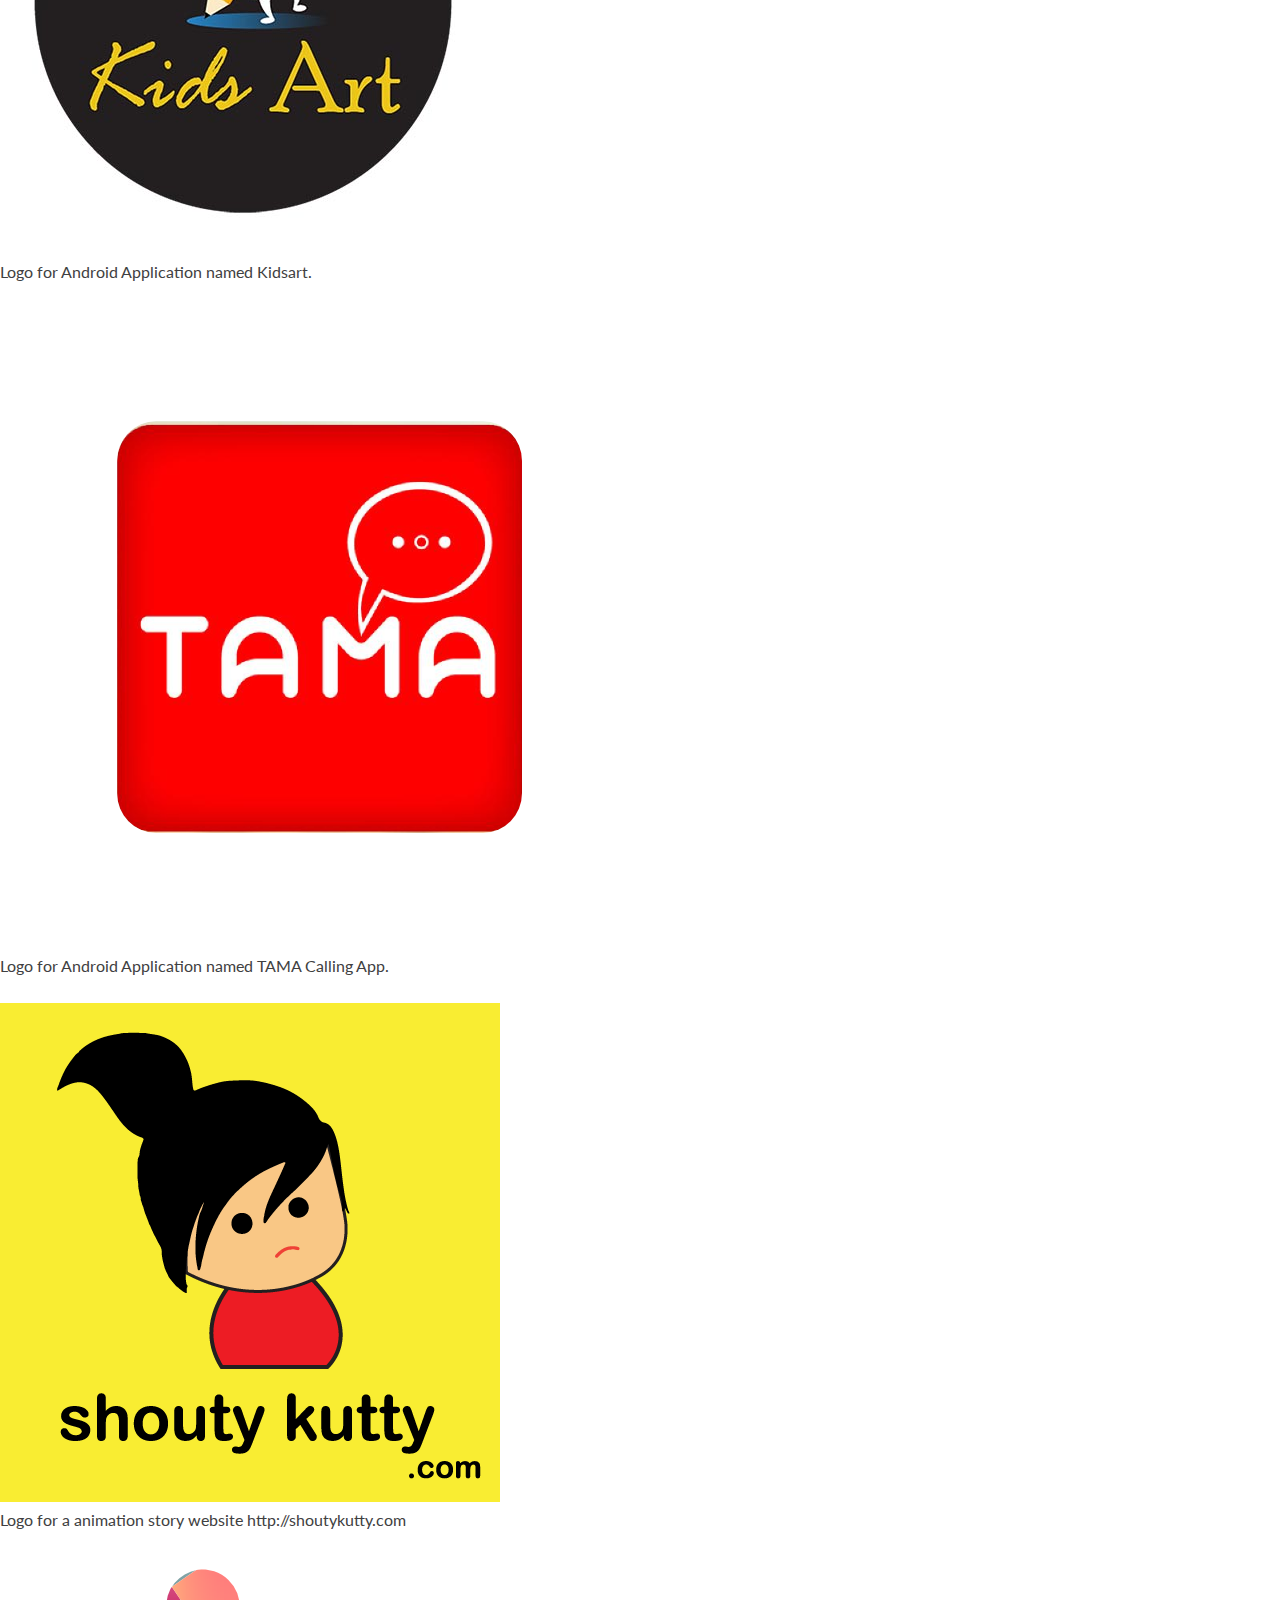
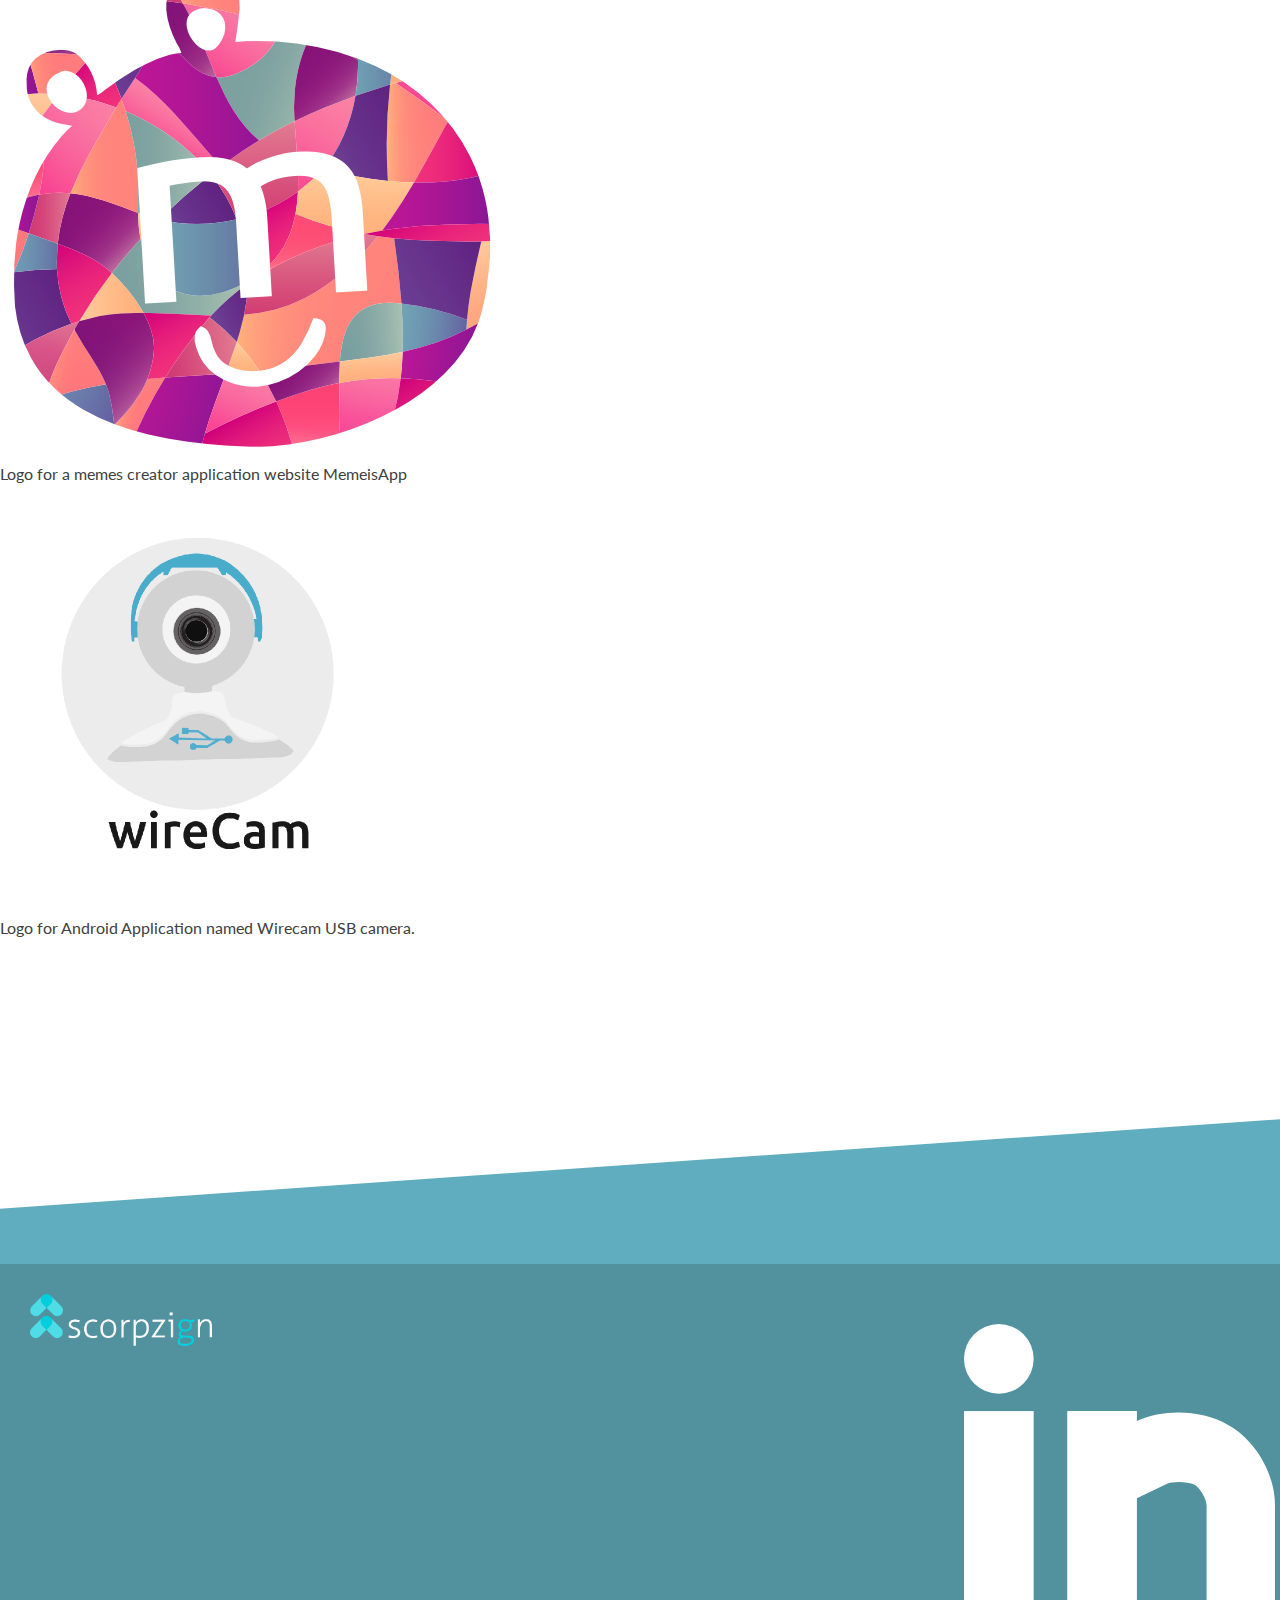
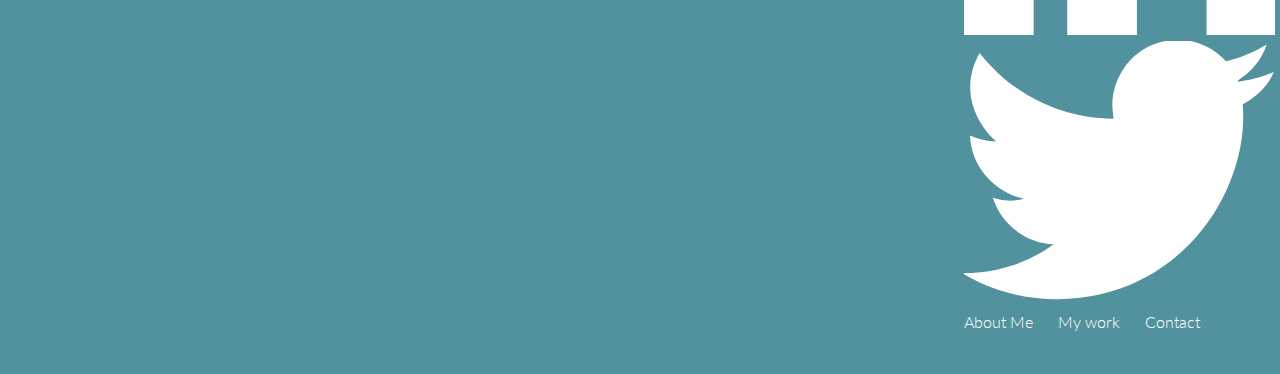
==== commit 7811804b: "Add files via upload" ====
--- a/branding.html
+++ b/branding.html
@@ -42,13 +42,39 @@
       </div>
       <div class="port-items">
          <!---pencil art---->         
-         <div class="pencilart"> <img class="img-responsive img-panel-port" src="stylesheets/C-01.jpg" alt="logodesign" /> </div>
-         <div class="pencilart"> <img class="img-responsive img-panel-port" src="stylesheets/C-02.jpg" alt="logodesign" /> </div>
-         <div class="pencilart"> <img class="img-responsive img-panel-port" src="stylesheets/C-03.jpg" alt="logodesign" /> </div>
-         <div class="pencilart"> <img class="img-responsive img-panel-port" src="stylesheets/tama.png" alt="logodesign" /> </div>
-		 <div class="pencilart"> <img class="img-responsive img-panel-port" src="stylesheets/shoutykutty.png" alt="logodesign" /> </div>
-		   <div class="pencilart"> <img class="img-responsive img-panel-port" src="stylesheets/memeislogo.png" alt="logodesign" /> </div>
-		  <div class="pencilart"> <img class="img-responsive img-panel-port" src="stylesheets/wirecam.png" alt="logodesign" /> </div>
+         <div class="logo-panel"> 
+			 
+			 
+			 <img class="img-responsive " src="stylesheets/C-01.jpg" alt="logodesign" /> 
+		   <p class="logo-desc">Logo design for a University Technical Conference organized <br>by Biotechnolgy department students</p>
+			
+		  
+		  </div><br>
+         <div class="logo-panel"> 
+			 
+			  
+			 <img class="img-responsive " src="stylesheets/C-02.jpg" alt="logodesign" /> 
+		   <p class="logo-desc">Logo for Android Application named SafeHide.</p>
+		  </div><br>
+         <div class="logo-panel">
+			  
+			 <img class="img-responsive" src="stylesheets/C-03.jpg" alt="logodesign" /> 
+		  
+		   <p class="logo-desc">Logo for Android Application named Kidsart.</p>
+		  </div><br>
+         <div class="logo-panel"> <img class="img-responsive " src="stylesheets/tama.png" alt="logodesign" /> 
+		  <p class="logo-desc">Logo for Android Application named TAMA Calling App.</p>
+		  </div><br>
+		 <div class="logo-panel"> <img class="img-responsive " src="stylesheets/shoutykutty.png" alt="logodesign" /> 
+		  
+		  <p class="logo-desc">Logo for a animation story website http://shoutykutty.com</p>
+		  </div><BR>
+		   <div class="logo-panel"> <img class="img-responsive " src="stylesheets/memeislogo.png" alt="logodesign" />
+		   <p class="logo-desc">Logo for a memes creator application website MemeisApp</p>
+		  </div><BR>
+		  <div class="logo-panel"> <img class="img-responsive " src="stylesheets/wirecam.png" alt="logodesign" /> 
+		    <p class="logo-desc">Logo for Android Application named Wirecam USB camera.</p>
+		  </div>
          
 		  
 		  
@@ -70,7 +96,7 @@
          <div class="wrapper">
             <a href="index.html" title="scorpzign" class="footer-logo"><img src="stylesheets/scorpzign-white.png" alt="scorpzign" width="auto" height="52"/></a>
             
-            <nav><a href="index.html#about" title="About me" class="scroll">About Me</a><a href="index.html#my-work" title="My work" class="our-teams-btn">My work</a><a href="index.html#contact" title="let's team up" class="scroll">Contact</a></nav>
+            <nav> <a href="https://in.linkedin.com/in/govindasamysekar" target="_blank" class="social-icon"><img src="stylesheets/linkedin.svg"></a><a href="https://twitter.com/govindasamy911" arget="_blank"  class="social-icon"><img src="stylesheets/twitter.svg"></a><a href="#about" title="About me" class="scroll">About Me</a><a href="#our-teams" title="My work" class="our-teams-btn">My work</a><a href="#contact" title="let's team up" class="scroll">Contact</a></nav>
          </div>
       </div>
       </div>
--- a/stylesheets/styles.css
+++ b/stylesheets/styles.css
@@ -1,3 +1,6 @@
+
+
+
 html,
 body,
 div,
@@ -1071,7 +1074,7 @@
 }
 .intro-message h1 {
     font-size: 1.5em;
-    font-weight: normal;
+    font-weight: 200;
     color: #404041;
     margin: -26px -45px 0 0
 }
@@ -5477,7 +5480,7 @@
 .but{
    background-color: #02CEDC;
 border: medium none;
-width: 99px;
+width: 130px;
 height: 31px;
 color: #FFF;
 cursor: pointer;
@@ -5496,6 +5499,7 @@
     margin: 0 auto;
     display: block;
     width:500px;
+	border: 1px solid #F2F2f2;
 }
 .port-items{
    margin-top: -53%;
@@ -5509,7 +5513,26 @@
     
 }
 
+.portfolio .footer-wrapper {
+    
+    margin-top: 0;
+}
+.portfolio .header-wrapper {
+    padding-top: 10px;
+}
 
+.tagline{font-weight:200}
+.clearfix{content:""; float:none; clear:both;}
 
+@media screen and (max-width: 767px) {
+	.portfolio .header-wrapper {
+    
+    padding-top: 0px;
+	}
+	.port-items .pencilart{margin-bottom:20px;}
+}
+@media screen and (min-width: 768px) {
+	
+	.port-items .pencilart{margin-bottom:20px; }
+}
 
-
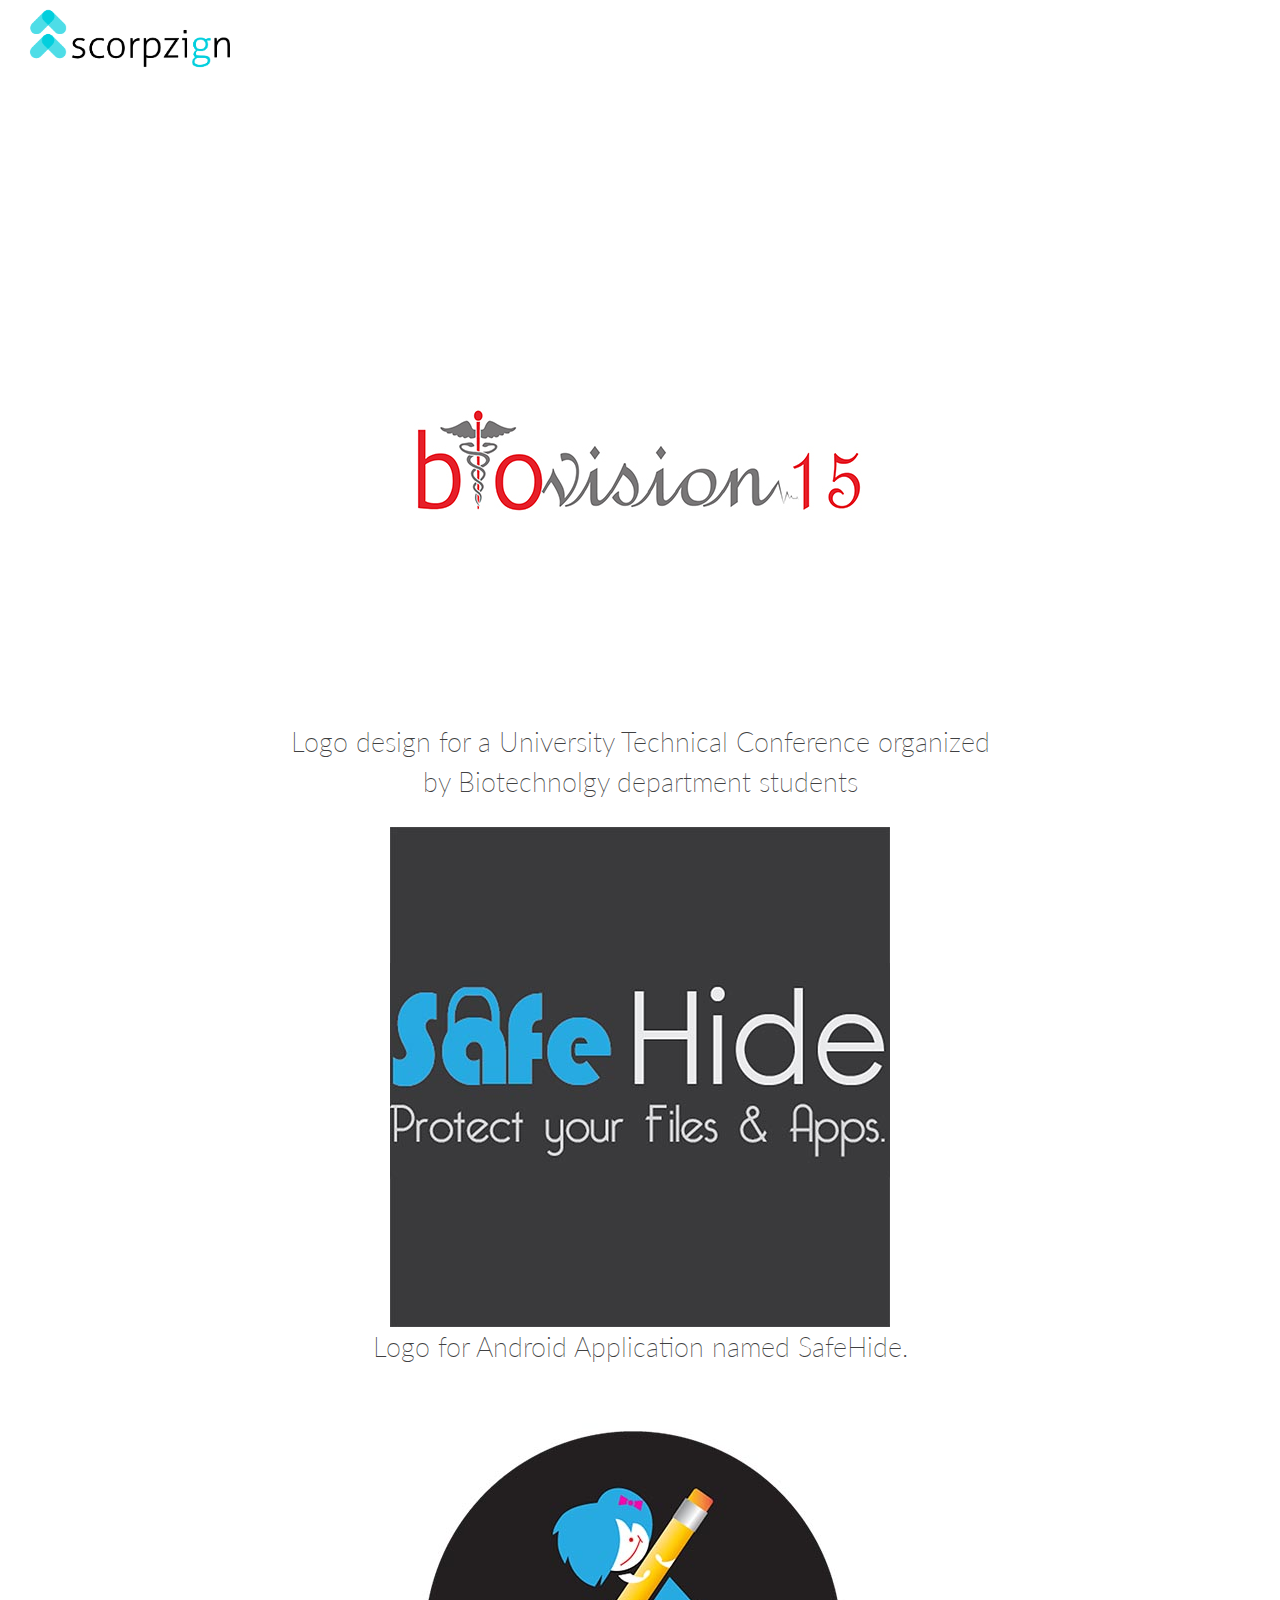
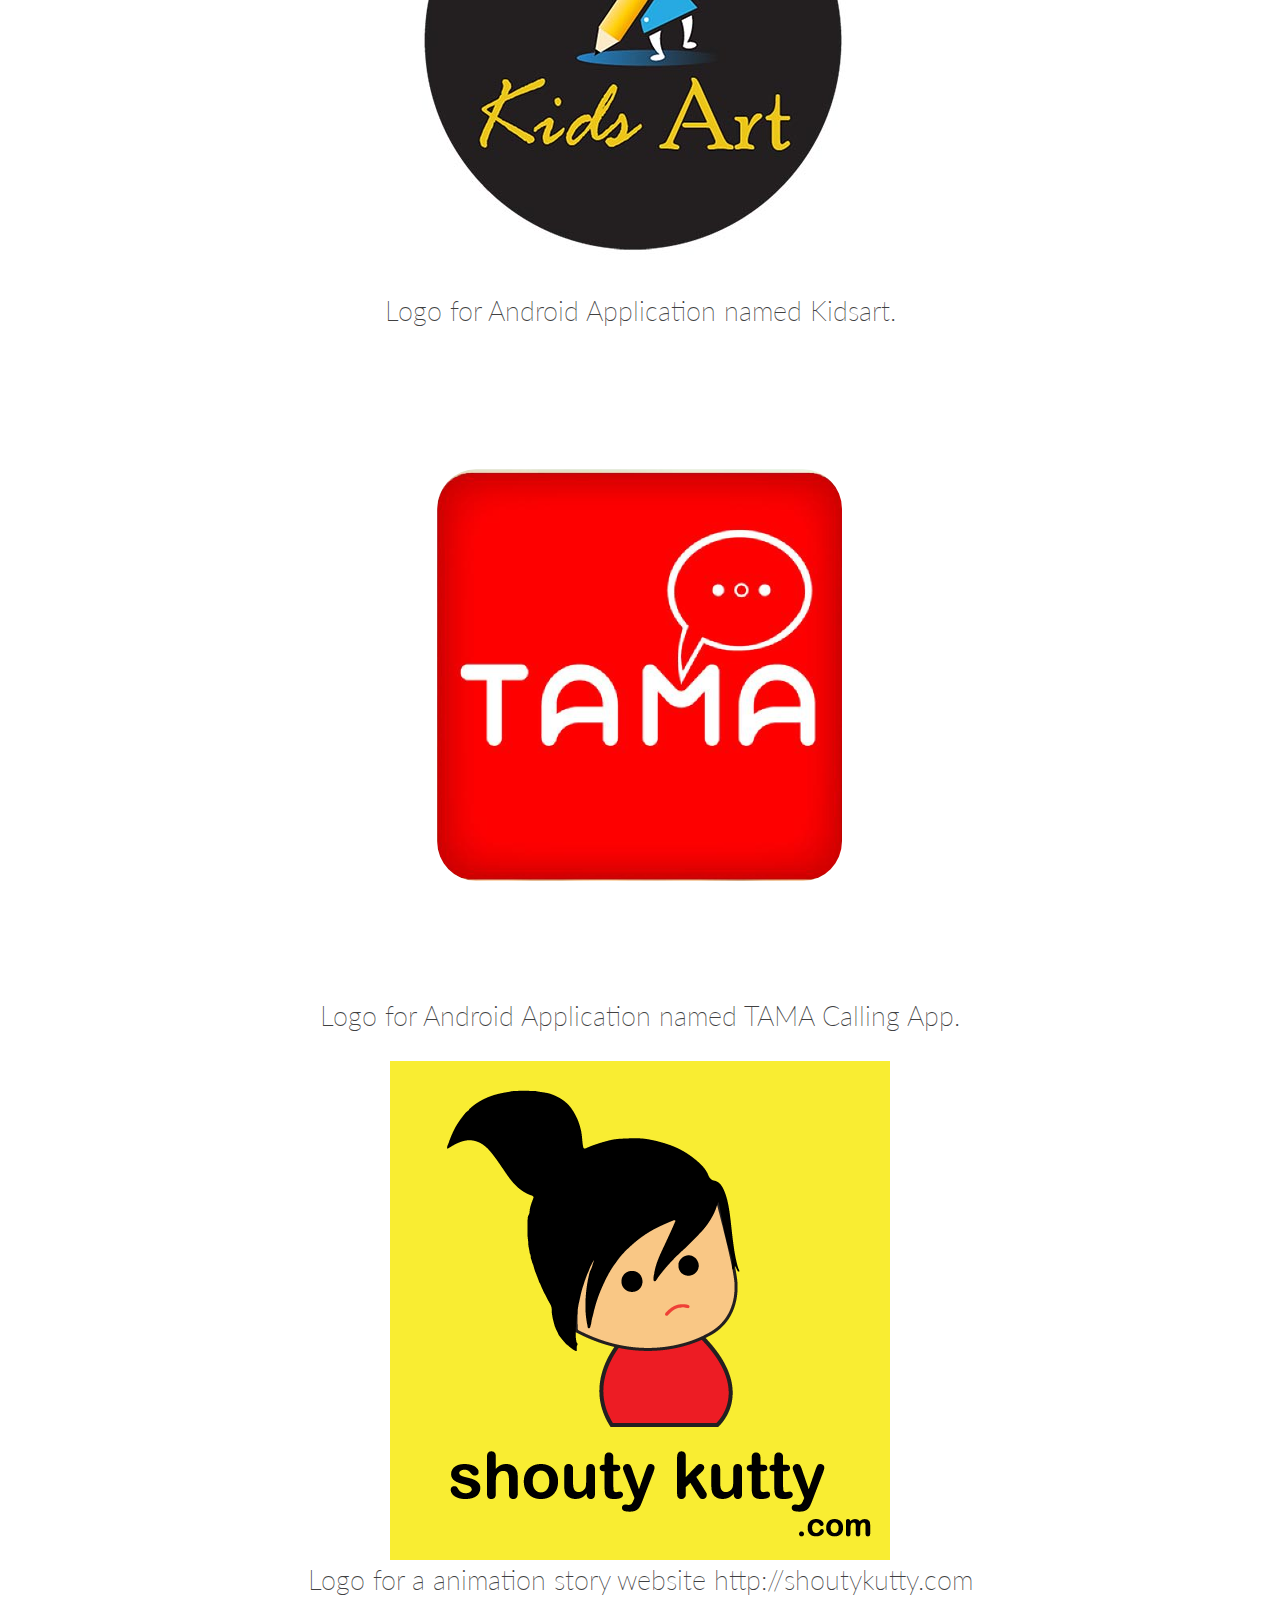
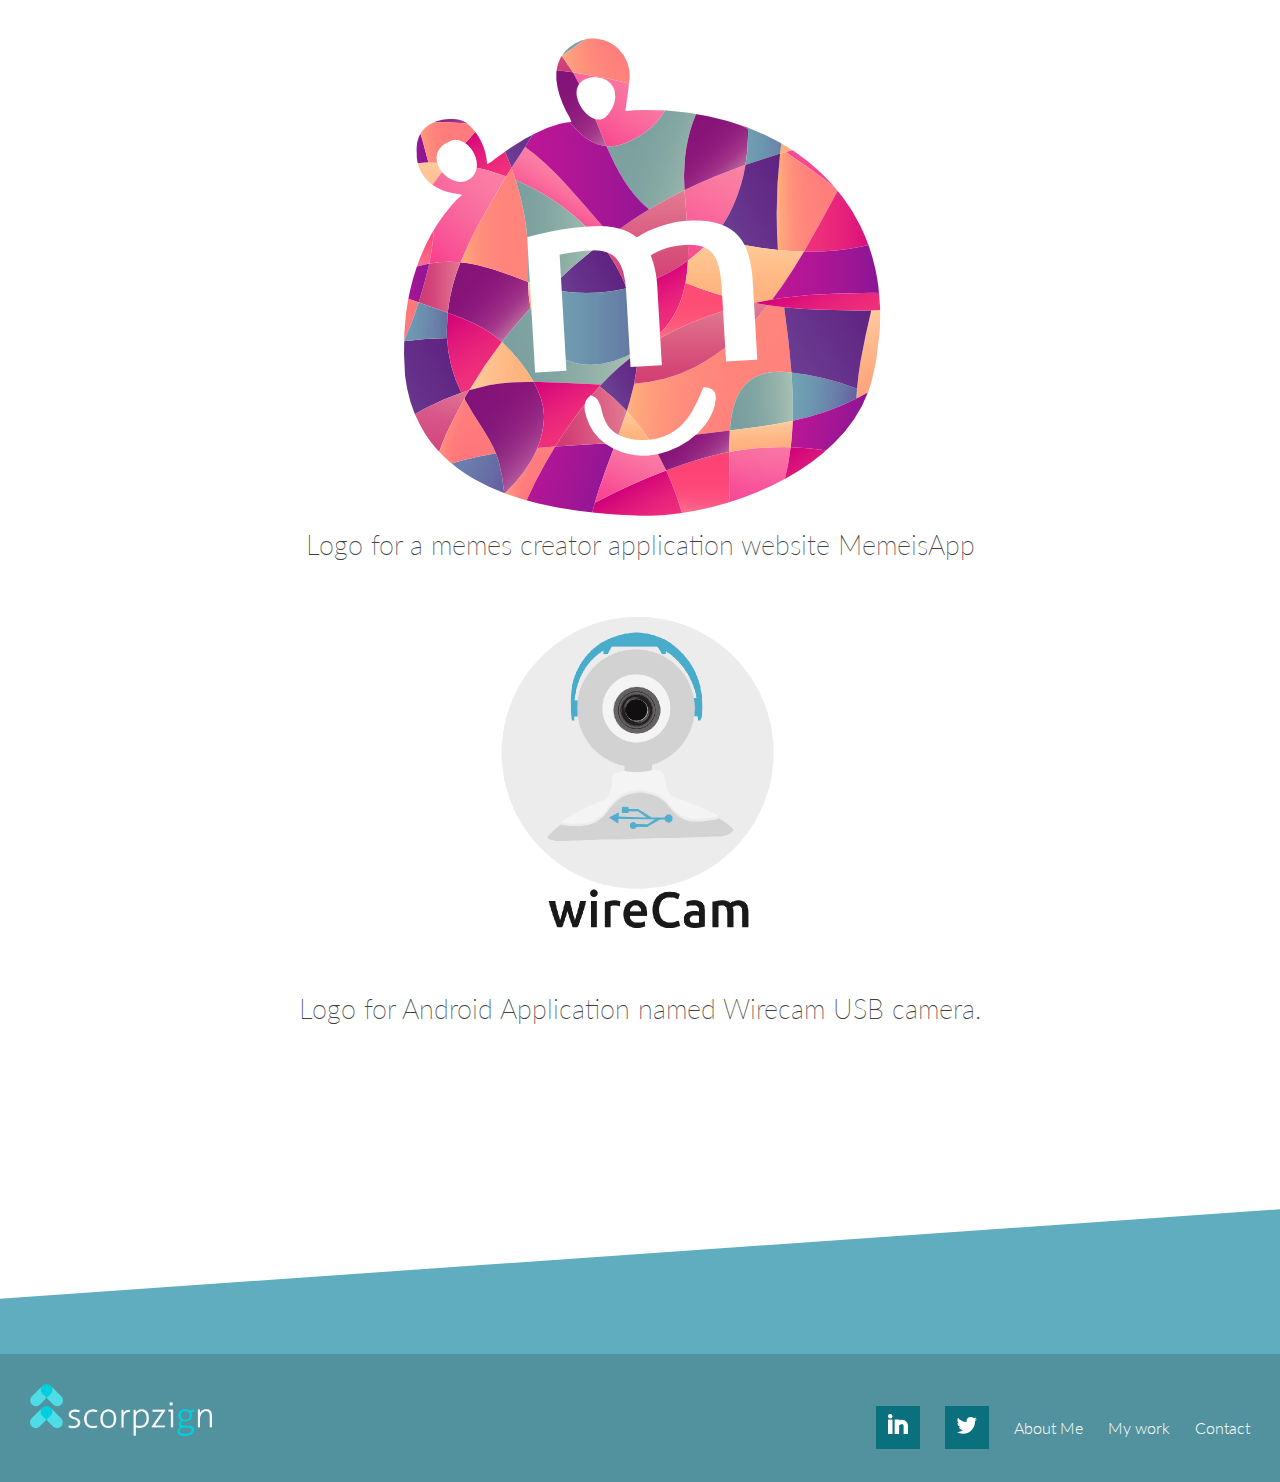
==== commit 9ba7a5c9: "Update branding.html" ====
--- a/branding.html
+++ b/branding.html
@@ -96,7 +96,7 @@
          <div class="wrapper">
             <a href="index.html" title="scorpzign" class="footer-logo"><img src="stylesheets/scorpzign-white.png" alt="scorpzign" width="auto" height="52"/></a>
             
-            <nav> <a href="https://in.linkedin.com/in/govindasamysekar" target="_blank" class="social-icon"><img src="stylesheets/linkedin.svg"></a><a href="https://twitter.com/govindasamy911" arget="_blank"  class="social-icon"><img src="stylesheets/twitter.svg"></a><a href="#about" title="About me" class="scroll">About Me</a><a href="#our-teams" title="My work" class="our-teams-btn">My work</a><a href="#contact" title="let's team up" class="scroll">Contact</a></nav>
+            <nav> <a href="https://in.linkedin.com/in/govindasamysekar" target="_blank" class="social-icon"><img src="stylesheets/linkedin.svg"></a><a href="https://twitter.com/govindasamy911" target="_blank" class="social-icon"><img src="stylesheets/twitter.svg"></a><a href="#about" title="About me" class="scroll">About Me</a><a href="#our-teams" title="My work" class="our-teams-btn">My work</a><a href="#contact" title="let's team up" class="scroll">Contact</a></nav>
          </div>
       </div>
       </div>
--- a/stylesheets/styles.css
+++ b/stylesheets/styles.css
@@ -5524,6 +5524,15 @@
 .tagline{font-weight:200}
 .clearfix{content:""; float:none; clear:both;}
 
+.social-icon img {width:20px; margin:0 auto;}
+.social-icon{background-color: #0B707D;
+	padding: 12px;}
+.social-icon:hover{background-color:#0BB1C5; }
+
+.logo-desc{text-align:center; font-weight:200; font-size:27px;}
+
+.logo-panel img{margin:0 auto; display:block}
+
 @media screen and (max-width: 767px) {
 	.portfolio .header-wrapper {
     
